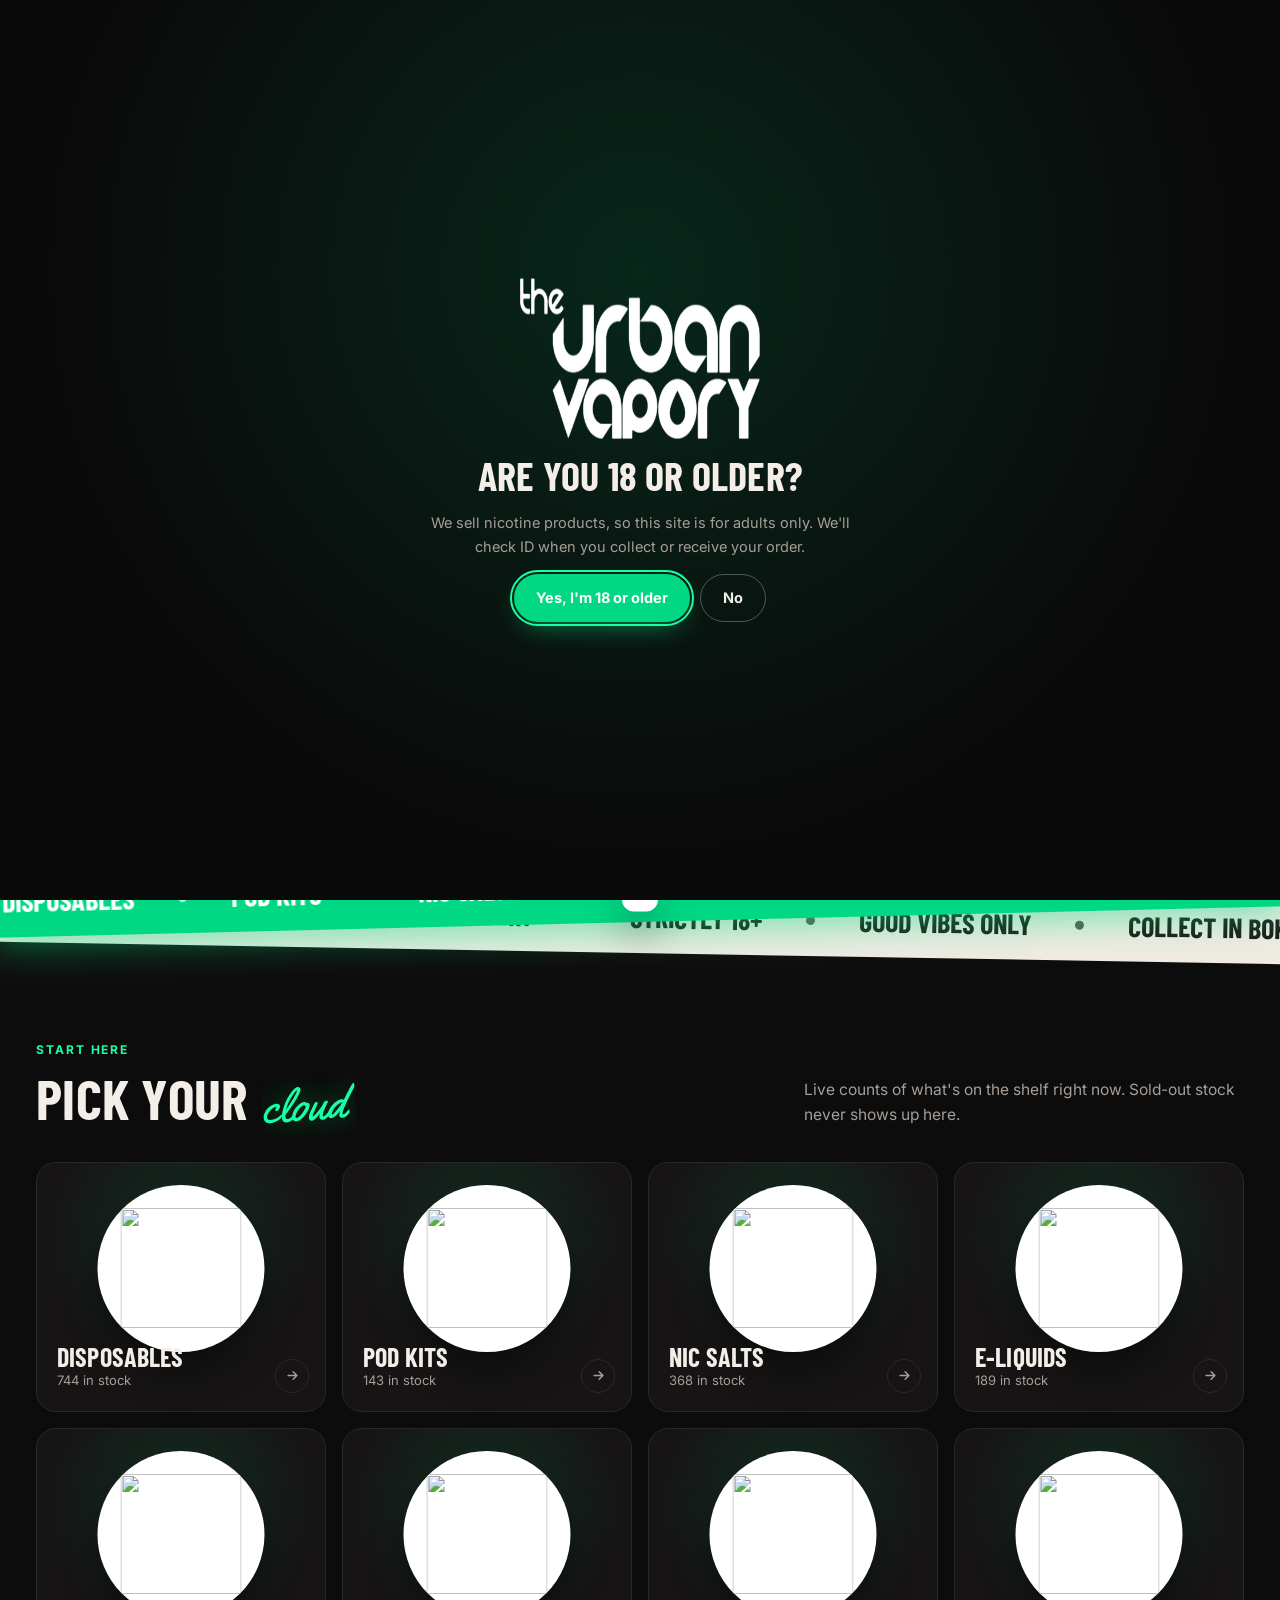
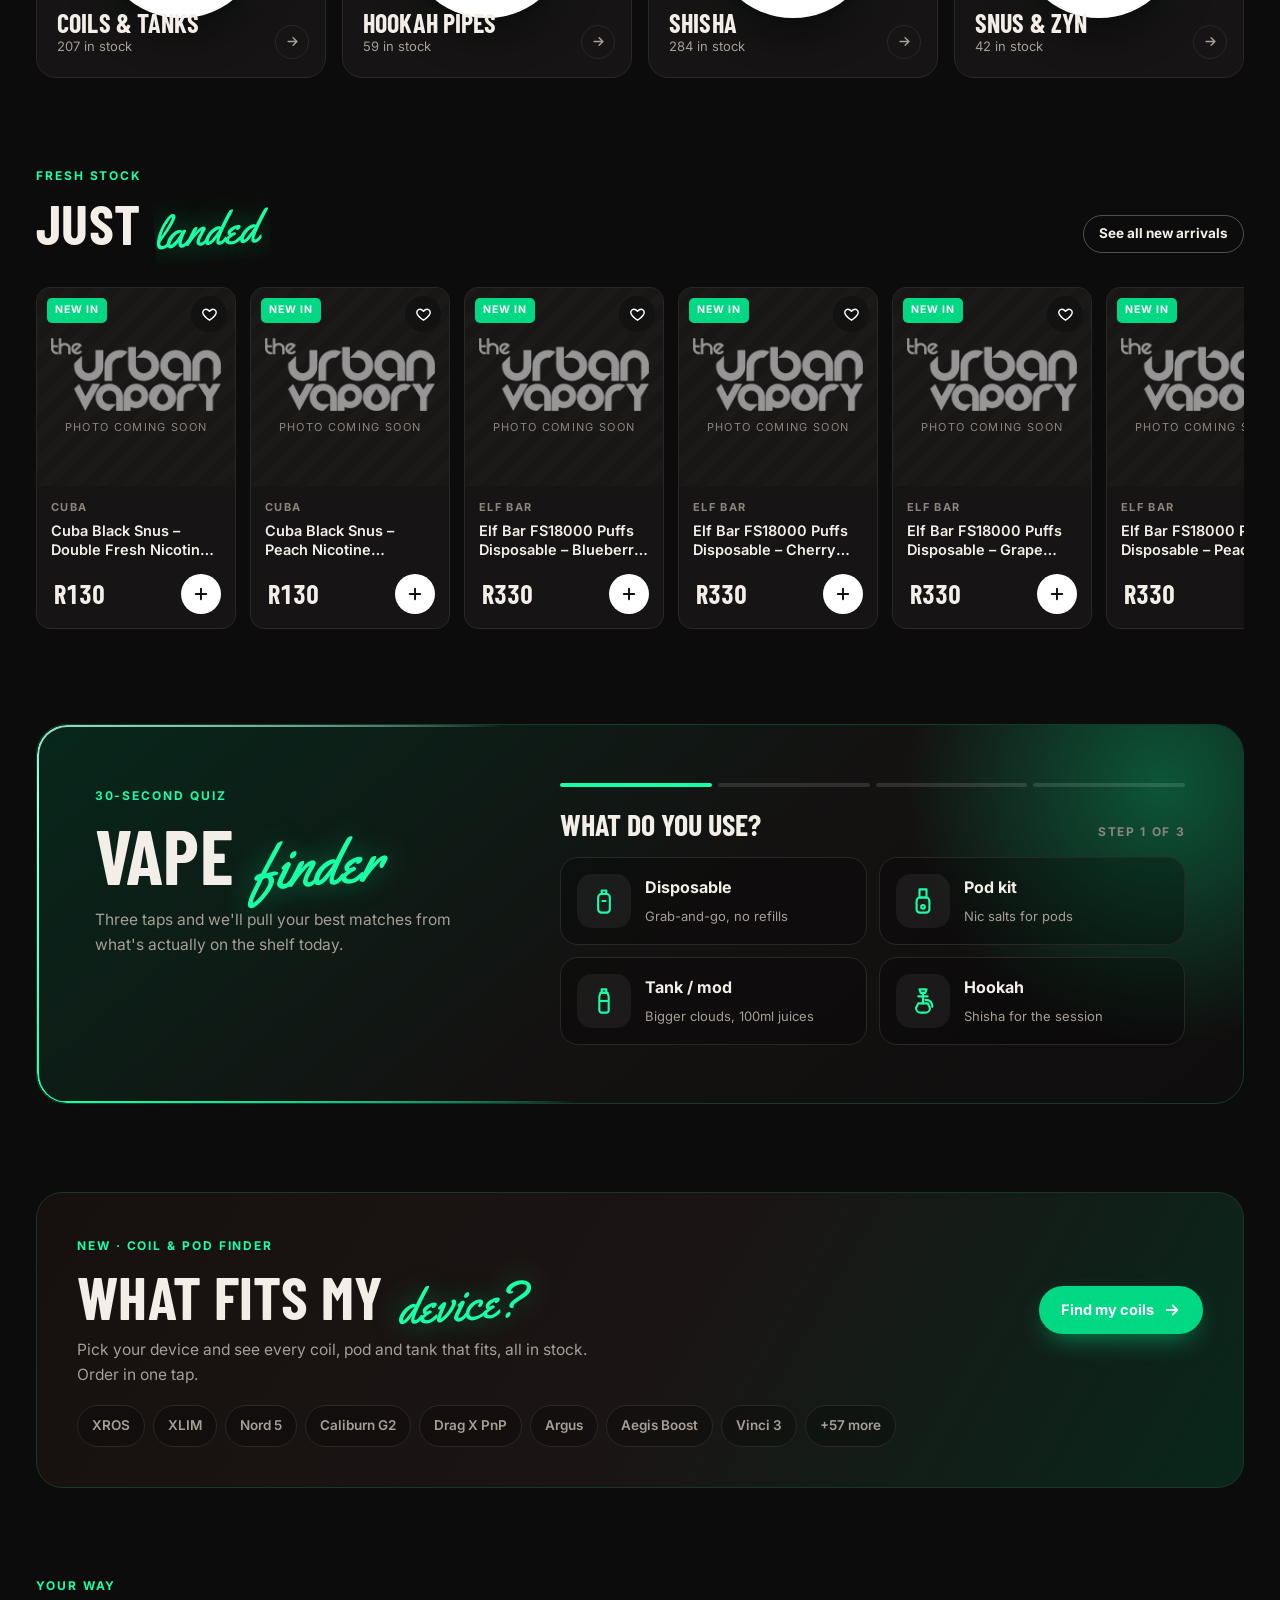
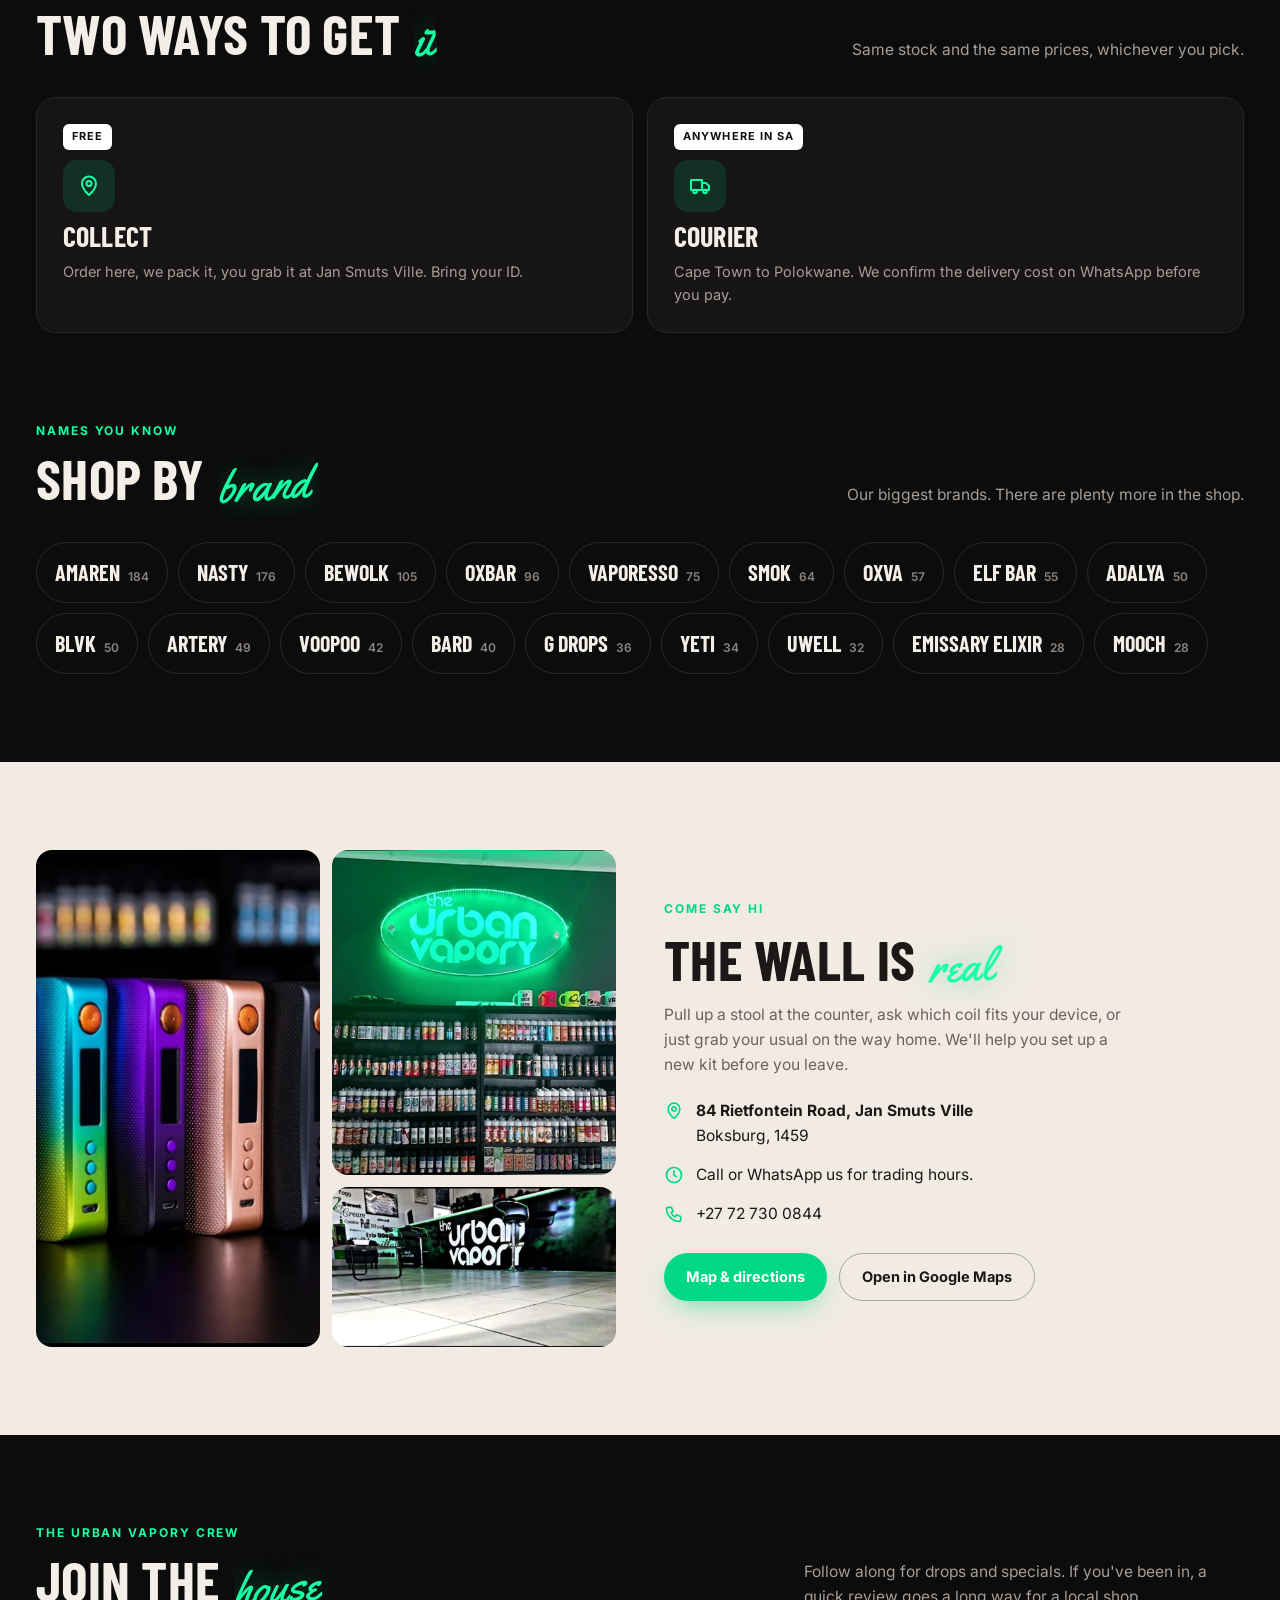
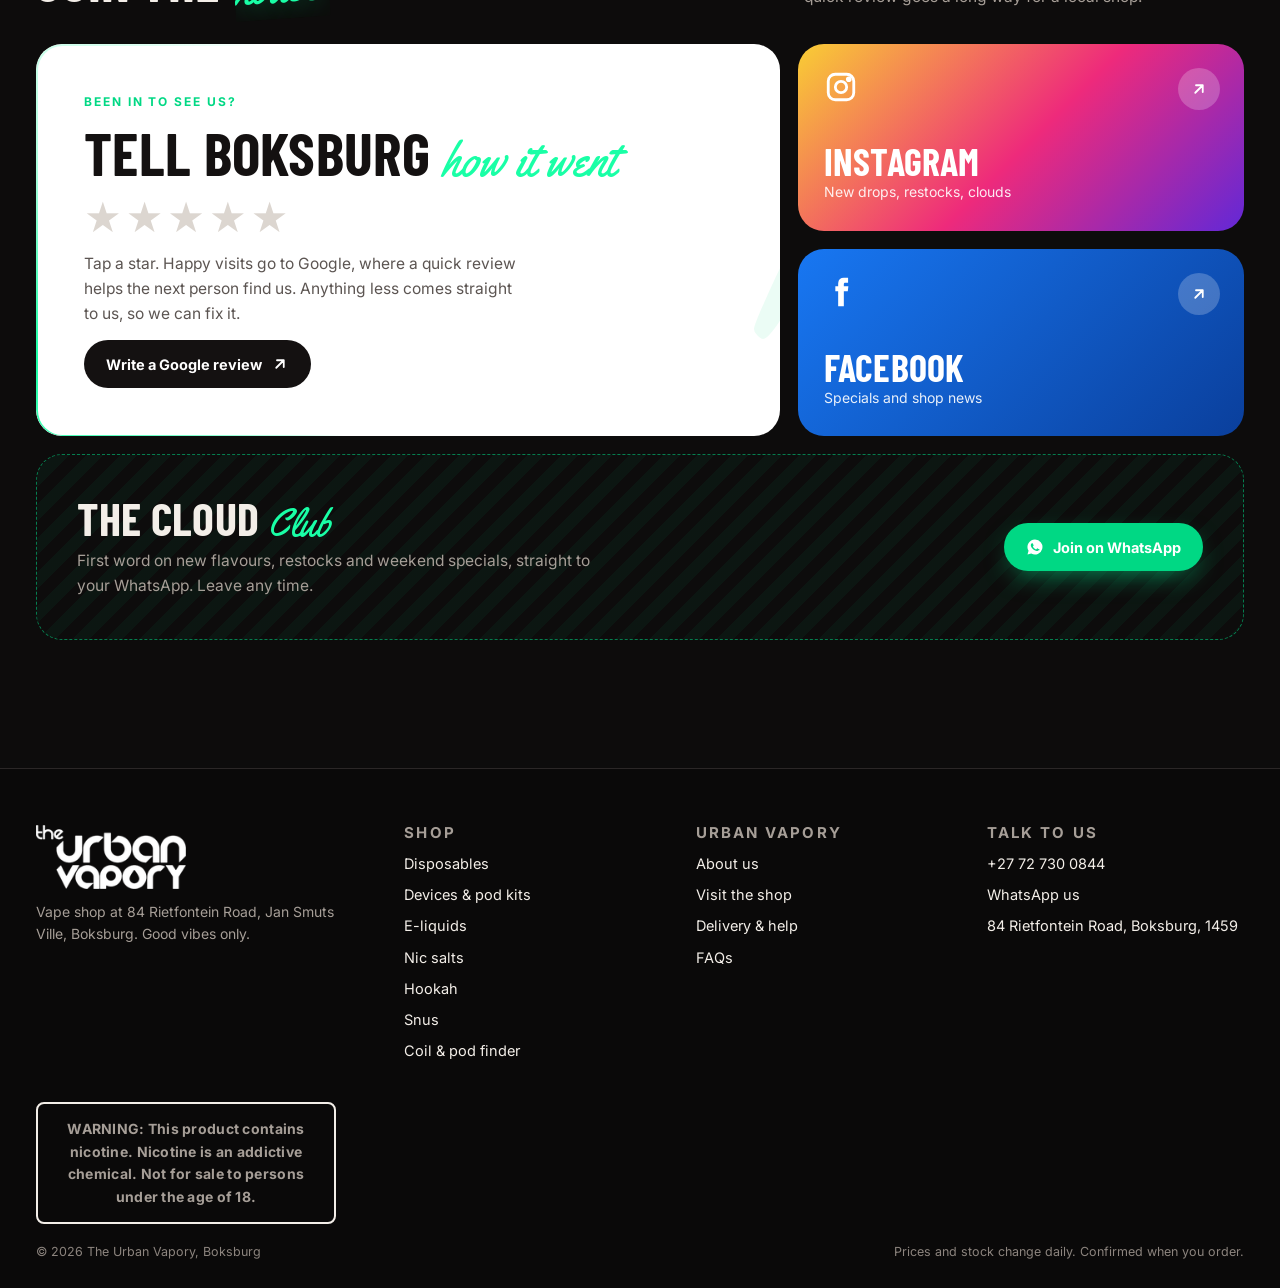
==== index.html @ f468aafa "The Urban Vapory site, rebranded from the vape shop template Co-Authored-By: Claude Opus 5.5 <norepl" ====
<!doctype html>
<html lang="en-ZA">
<head>
<meta charset="utf-8">
<meta name="viewport" content="width=device-width, initial-scale=1, viewport-fit=cover">
<title>The Urban Vapory · Vape Shop in Boksburg</title>
<meta name="description" content="The Urban Vapory is a vape shop at 84 Rietfontein Road, Jan Smuts Ville, Boksburg. Mods, tanks and e-liquids. Call or WhatsApp 072 730 0844.">
<meta name="robots" content="noindex, nofollow">
<meta name="theme-color" content="#0d0c0c">
<link rel="icon" href="assets/img/icon.png">
<link rel="preload" href="assets/fonts/inter.woff2" as="font" type="font/woff2" crossorigin>
<link rel="preload" href="assets/fonts/barlow-condensed-700.woff2" as="font" type="font/woff2" crossorigin>
<link rel="preload" href="assets/fonts/yellowtail-400.woff2" as="font" type="font/woff2" crossorigin>
<link rel="preload" as="image" href="assets/img/shopfront.webp">
<link rel="stylesheet" href="assets/site.css">
<style>
.hero{position:relative;overflow:hidden;background:radial-gradient(ellipse 70% 60% at 75% 40%,rgba(0,216,132,.16),transparent 70%),var(--bg)}
.hero-in{position:relative;z-index:1;display:grid;grid-template-columns:1.1fr .9fr;gap:56px;align-items:center;padding-block:64px 96px}
.hero h1{font-size:clamp(52px,8.4vw,112px);line-height:.9;margin-top:16px}
.hero h1 .script{font-size:.9em}
.hero .lead{font-size:clamp(16px,1.6vw,18.5px);color:var(--mute);max-width:540px;margin:24px 0 30px}
.hero .lead b{color:var(--ink);font-weight:600}
.ctas{display:flex;gap:12px;flex-wrap:wrap}
.facts{display:flex;gap:12px 34px;flex-wrap:wrap;margin-top:40px}
.facts div{border-left:2px solid var(--red);padding-left:14px;font-size:13px;color:var(--mute);letter-spacing:.06em;text-transform:uppercase}
.facts b{display:block;font-family:var(--head);font-size:40px;line-height:1;color:var(--ink);letter-spacing:0;font-variant-numeric:tabular-nums}
.frame{position:relative;max-width:520px;justify-self:center}
.frame .ph{border-radius:22px;overflow:hidden;transform:rotate(2deg);box-shadow:0 50px 90px -30px rgba(0,216,132,.5),0 0 0 1px rgba(255,255,255,.08)}
.frame .ph img{width:100%;aspect-ratio:600/583;object-fit:cover}
.chipf{position:absolute;display:flex;align-items:center;gap:10px;padding:11px 15px;border-radius:14px;background:rgba(17,15,15,.9);backdrop-filter:blur(8px);border:1px solid var(--line);font-size:13.5px;box-shadow:0 18px 40px rgba(0,0,0,.45);animation:bob 6s ease-in-out infinite}
.chipf b{font-family:var(--head);font-size:24px;line-height:1}
.chipf svg{width:20px;height:20px;color:var(--red-hi)}
.chipf.a{left:-28px;top:16%}
.chipf.b{right:-18px;bottom:12%;animation-delay:-3s}
.sticker{position:absolute;right:-26px;top:-30px;width:132px;height:auto;transform:rotate(10deg);filter:drop-shadow(0 14px 22px rgba(0,0,0,.6));animation:bob 7s ease-in-out infinite;animation-delay:-1.5s}
@keyframes bob{0%,100%{translate:0 0}50%{translate:0 -10px}}

.cats{display:grid;grid-template-columns:repeat(4,1fr);gap:16px}
.cat{position:relative;overflow:hidden;border-radius:20px;background:var(--panel);border:1px solid var(--line);padding:20px;min-height:250px;display:flex;flex-direction:column;justify-content:flex-end;transition:border-color .3s,transform .2s;transform-style:preserve-3d}
.cat::before{content:"";position:absolute;inset:0;background:radial-gradient(circle at 50% 30%,rgba(0,216,132,.22),transparent 62%);opacity:.6;transition:opacity .3s}
.cat:hover{border-color:var(--red)}
.cat:hover::before{opacity:1}
.cat .im{position:absolute;left:50%;top:22px;width:58%;aspect-ratio:1;translate:-50% 0;border-radius:50%;background:#fff;overflow:hidden;box-shadow:0 20px 40px -10px rgba(0,0,0,.7);transition:transform .5s var(--ease)}
.cat:hover .im{transform:scale(1.07) rotate(-4deg)}
.cat .im img{width:100%;height:100%;object-fit:contain;padding:14%}
.cat h3{position:relative;font-size:26px;text-transform:uppercase;line-height:.95}
.cat span{position:relative;font-size:13px;color:var(--mute)}
.cat .arr{position:absolute;right:16px;bottom:18px;width:34px;height:34px;border-radius:50%;border:1px solid var(--line);display:grid;place-items:center;transition:all .3s var(--ease)}
.cat .arr svg{width:15px;height:15px}
.cat:hover .arr{background:var(--red);border-color:var(--red);transform:rotate(-45deg)}

/* vape finder */
.finder{position:relative;overflow:hidden;border-radius:30px;padding:clamp(24px,4.5vw,60px);background:linear-gradient(140deg,#07271b 0%,#141111 55%,#0f0d0d);border:1px solid #113e2c;display:grid;grid-template-columns:.8fr 1.2fr;gap:48px}
.finder::after{content:"";position:absolute;width:520px;height:520px;right:-180px;top:-200px;border-radius:50%;background:radial-gradient(closest-side,rgba(0,216,132,.35),transparent);pointer-events:none}
.finder>*{position:relative;z-index:1}
.finder h2{font-size:clamp(46px,6vw,78px);line-height:.9;margin:12px 0 16px}
.finder .side p{color:var(--mute);max-width:360px}
.picked{display:flex;flex-wrap:wrap;gap:6px;margin-top:22px}
.picked span{font-size:12.5px;font-weight:600;padding:6px 11px;border-radius:999px;background:rgba(255,255,255,.07);border:1px solid var(--line)}
.prog{display:flex;gap:6px;margin-bottom:22px}
.prog i{flex:1;height:4px;border-radius:2px;background:rgba(255,255,255,.12);transition:background .4s}
.prog i.on{background:var(--red-hi)}
.stepq{display:flex;justify-content:space-between;align-items:baseline;gap:10px;margin-bottom:16px}
.stepq p{font-family:var(--head);font-size:30px;font-weight:700;text-transform:uppercase;line-height:1}
.stepq small{color:var(--dim);font-size:12px;font-weight:700;letter-spacing:.14em;text-transform:uppercase;white-space:nowrap}
.choices{display:grid;grid-template-columns:repeat(2,1fr);gap:12px}
.choice{display:grid;grid-template-columns:auto 1fr;gap:4px 14px;align-items:center;text-align:left;padding:16px;border-radius:18px;background:rgba(0,0,0,.28);border:1.5px solid var(--line);transition:border-color .2s,background .2s,transform .25s var(--ease)}
.choice:hover{border-color:var(--red-hi);background:rgba(0,216,132,.1);transform:translateY(-3px)}
.choice .gi{grid-row:span 2;width:54px;height:54px;border-radius:15px;background:rgba(255,255,255,.06);display:grid;place-items:center;color:var(--red-hi)}
.choice .gi svg{width:28px;height:28px}
.choice b{font-size:16px}
.choice small{color:var(--mute);font-size:13px}
.anim{animation:qin .45s var(--ease)}
@keyframes qin{from{opacity:0;transform:translateX(26px)}}
.fres{display:grid;grid-template-columns:repeat(4,1fr);gap:10px}
.fres .card .nm{font-size:13px}
.fres .price{font-size:21px}
.fres .card .bd{padding:10px}
.ffoot{display:flex;gap:10px;flex-wrap:wrap;align-items:center;margin-top:16px}
.back{font-size:13.5px;color:var(--mute);text-decoration:underline;margin-top:14px}

.fitbanner{position:relative;overflow:hidden;display:grid;grid-template-columns:1fr auto;gap:18px 30px;align-items:center;padding:clamp(22px,4vw,40px);border-radius:26px;background:linear-gradient(120deg,#16110f,#1b1414 50%,#09271b);border:1px solid #18362a;transition:border-color .3s}
.fitbanner:hover{border-color:var(--red)}
.fitbanner h2{font-size:clamp(36px,5vw,60px);margin:8px 0 10px}
.fitbanner p{color:var(--mute);max-width:520px}
.fitbanner .btn{grid-column:2;grid-row:1}
.fitchips{grid-column:1/-1;display:flex;flex-wrap:wrap;gap:8px}
.fitchips span{padding:9px 14px;border-radius:999px;border:1px solid var(--line);font-size:13.5px;font-weight:600;color:var(--mute);background:rgba(0,0,0,.25)}
@media (max-width:700px){.fitbanner{grid-template-columns:1fr}.fitbanner .btn{grid-column:1;grid-row:auto;justify-self:start}}
.brands{display:flex;flex-wrap:wrap;gap:10px}
.brand{display:inline-flex;align-items:baseline;gap:8px;padding:12px 18px;border-radius:999px;border:1px solid var(--line);font-family:var(--head);font-size:22px;font-weight:700;text-transform:uppercase;transition:all .2s}
.brand small{font-family:var(--body);font-size:12px;color:var(--dim);font-weight:600}
.brand:hover{background:#fff;color:#111;border-color:#fff}

.visit{display:grid;grid-template-columns:1fr 1fr;gap:48px;align-items:center}
.photos{display:grid;grid-template-columns:1fr 1fr;gap:12px}
.photos img{border-radius:16px;width:100%;height:100%;object-fit:cover}
.photos img:first-child{grid-row:span 2;aspect-ratio:600/795}
.addr{display:grid;gap:14px;margin:22px 0 26px}
.addr div{display:flex;gap:12px;align-items:flex-start}
.addr svg{width:20px;height:20px;color:var(--red);flex:none;margin-top:2px}

@media (max-width:1000px){
  .hero-in,.finder,.visit{grid-template-columns:1fr}
  .frame{max-width:440px;margin-top:10px}
  .cats{grid-template-columns:repeat(2,1fr)}
  .fres{grid-template-columns:repeat(2,1fr)}
}
@media (max-width:560px){
  .hero-in{padding-block:34px 70px;gap:34px}
  .chipf.a{left:-6px}.chipf.b{right:-6px}
  .sticker{width:96px;right:-8px;top:-24px}
  .cat{min-height:210px;padding:14px}
  .cat h3{font-size:21px}
  .cat .arr{display:none}
  .choices{grid-template-columns:1fr}
  .stepq p{font-size:25px}
}
</style>
</head>
<body data-page="home">
<script src="assets/site.js"></script>
<main id="main">

<section class="hero intro">
  <div class="smoke" aria-hidden="true"><i></i><i></i><i></i><i></i><b class="ember" style="left:8%;animation-delay:-0s;--dx:40px"></b><b class="ember" style="left:17%;animation-delay:-3.1s;--dx:-30px"></b><b class="ember" style="left:29%;animation-delay:-6.2s;--dx:20px"></b><b class="ember" style="left:41%;animation-delay:-1.4s;--dx:-50px"></b><b class="ember" style="left:52%;animation-delay:-4.6s;--dx:35px"></b><b class="ember" style="left:63%;animation-delay:-7.7s;--dx:-20px"></b><b class="ember" style="left:74%;animation-delay:-2.3s;--dx:45px"></b><b class="ember" style="left:83%;animation-delay:-5.4s;--dx:-35px"></b><b class="ember" style="left:92%;animation-delay:-8.1s;--dx:25px"></b></div>
  <div class="spot" aria-hidden="true"></div>
  <div class="wrap hero-in">
    <div>
      <span class="tag fade">Jan Smuts Ville · Boksburg</span>
      <h1><span class="w"><span>Good</span></span> <span class="w"><span>vibes</span></span> <span class="script">only</span></h1>
      <p class="lead fade d1">A vape shop on Rietfontein Road in Jan Smuts Ville, Boksburg. Mods, tanks and a whole wall of juices. Pop in, or order here and collect at the shop.</p>
      <div class="ctas fade d2">
        <a class="btn btn-red" href="shop.html">Shop what's in stock <span data-i="arrow"></span></a>
        <a class="btn btn-line" href="#finder">Find my flavour</a>
      </div>
      <div class="facts fade d3">
        <div><b data-count-all>2 277</b>in stock</div>
        <div><b data-count-brands>158</b>brands</div>
        <div><b><span data-f="partner">3</span><span data-f="!partner">2</span></b>ways to get it</div>
      </div>
    </div>
    <div class="frame" data-tilt>
      <div class="ph"><img src="assets/img/shopfront.webp" alt="The Urban Vapory flag outside the shop on Rietfontein Road" width="600" height="583" fetchpriority="high"></div>
      <img class="sticker" src="assets/img/logo.webp" alt="" width="420" height="281">
      <div class="chipf a"><span data-i="bag"></span><div><b data-count-all>2 277</b><br>in stock today</div></div>
      <div class="chipf b"><span data-i="truck"></span><div><b>Collect</b><br>in Boksburg</div></div>
    </div>
  </div>
</section>

<div class="marquee" data-marquee="Disposables|Pod kits|Nic salts|E-liquids|Coils & tanks|Hookah pipes|Shisha|Snus" aria-hidden="true"></div>
<div class="marquee alt" data-marquee="Collect in Boksburg|Ask about delivery|~Fast delivery with 7Waves|Strictly 18+|Good vibes only" aria-hidden="true"></div>

<section class="sec" style="padding-bottom:48px">
  <div class="wrap">
    <div class="sec-head"><div><span class="tag">Start here</span><h2>Pick your <span class="script">cloud</span></h2></div><p>Live counts of what's on the shelf right now. Sold-out stock never shows up here.</p></div>
    <div class="cats" id="cats"></div>
  </div>
</section>

<section class="sec" style="padding-top:40px">
  <div class="wrap">
    <div class="sec-head"><div><span class="tag">Fresh stock</span><h2>Just <span class="script">landed</span></h2></div><a class="btn btn-line btn-sm" href="shop.html?new=1">See all new arrivals</a></div>
    <div class="rail" id="new"></div>
  </div>
</section>

<section class="sec" style="padding-top:0" id="finder">
  <div class="wrap">
    <div class="finder ring rv">
      <div class="side">
        <span class="tag">30-second quiz</span>
        <h2>Vape <span class="script">finder</span></h2>
        <p>Three taps and we'll pull your best matches from what's actually on the shelf today.</p>
        <div class="picked" id="picked"></div>
      </div>
      <div id="quiz" aria-live="polite"></div>
    </div>
  </div>
</section>

<section class="sec" style="padding-top:0">
  <div class="wrap">
    <a class="fitbanner rv" href="fit.html">
      <div><span class="tag">New · Coil &amp; Pod Finder</span><h2>What fits my <span class="script">device?</span></h2>
        <p>Pick your device and see every coil, pod and tank that fits, all in stock. Order in one tap.</p></div>
      <div class="fitchips" id="fitchips"></div>
      <span class="btn btn-red">Find my coils <span data-i="arrow"></span></span>
    </a>
  </div>
</section>

<section class="sec" style="padding-top:0">
  <div class="wrap">
    <div class="sec-head"><div><span class="tag">Your way</span><h2><span data-f="partner">Three</span><span data-f="!partner">Two</span> ways to get <span class="script">it</span></h2></div><p>Same stock and the same prices, whichever you pick.</p></div>
    <div class="dopts">
      <div class="dopt rv"><span class="pill">Free</span><div class="ic" data-ic="pin"></div><h3>Collect</h3><p>Order here, we pack it, you grab it at Jan Smuts Ville. Bring your ID.</p></div>
      <div class="dopt rv"><span class="pill">Anywhere in SA</span><div class="ic" data-ic="truck"></div><h3>Courier</h3><p>Cape Town to Polokwane. We confirm the delivery cost on WhatsApp before you pay.</p></div>
      <a class="dopt wv rv" data-f="partner" id="wave-card" target="_blank" rel="noopener"><span class="pill">Fast local</span><div class="ic" data-ic="out"></div><h3>7Waves</h3><p>Our delivery partner brings it to your door, at shop prices. Tap to open 7Waves.</p></a>
    </div>
  </div>
</section>

<section class="sec" style="padding-top:0">
  <div class="wrap">
    <div class="sec-head"><div><span class="tag">Names you know</span><h2>Shop by <span class="script">brand</span></h2></div><p>Our biggest brands. There are plenty more in the shop.</p></div>
    <div class="brands" id="brands"></div>
  </div>
</section>

<section class="sec paper">
  <div class="wrap visit">
    <div class="photos rv">
      <img src="assets/img/disposables.webp" alt="A row of colourful vape mods" width="600" height="795" loading="lazy">
      <img src="assets/img/eliquids.webp" alt="The e-liquid wall under the green Urban Vapory sign" width="600" height="685" loading="lazy">
      <img src="assets/img/interior.webp" alt="The counter and bar stools inside The Urban Vapory" width="600" height="337" loading="lazy">
    </div>
    <div class="rv">
      <span class="tag">Come say hi</span>
      <h2 style="margin-top:10px">The wall is <span class="script">real</span></h2>
      <p class="muted" style="margin-top:14px;max-width:460px">Pull up a stool at the counter, ask which coil fits your device, or just grab your usual on the way home. We'll help you set up a new kit before you leave.</p>
      <div class="addr">
        <div><span data-i="pin"></span><span><b>84 Rietfontein Road, Jan Smuts Ville</b><br>Boksburg, 1459</span></div>
        <div><span data-i="clock"></span><span>Call or WhatsApp us for trading hours.</span></div>
        <div><span data-i="phone"></span><a class="link" href="tel:+27727300844">+27 72 730 0844</a></div>
      </div>
      <div class="ctas"><a class="btn btn-red" href="visit.html">Map &amp; directions</a><a class="btn btn-line" id="dir-btn" target="_blank" rel="noopener">Open in Google Maps</a></div>
    </div>
  </div>
</section>

<section class="sec">
  <div class="wrap">
    <div class="sec-head"><div><span class="tag">The Urban Vapory crew</span><h2>Join the <span class="script">house</span></h2></div><p>Follow along for drops and specials. If you've been in, a quick review goes a long way for a local shop.</p></div>
    <div data-community></div>
  </div>
</section>

</main>
<script>
$$("[data-i]").forEach((el) => (el.outerHTML = I[el.dataset.i]));
$$("[data-ic]").forEach((el) => (el.innerHTML = I[el.dataset.ic]));
$("#dir-btn").href = mapsLink;
$("#wave-card").href = waveLink();
$("#fitchips").innerHTML = ["XROS", "XLIM", "Nord 5", "Caliburn G2", "Drag X PnP", "Argus", "Aegis Boost", "Vinci 3"].map((d) => `<span>${d}</span>`).join("") + "<span>+57 more</span>";

const fmt = (n) => n.toLocaleString("en-ZA").replace(/ /g, " ");
const TILES = [
  ["Disposables", "s=Disposables", (p) => p.s === "Disposables"],
  ["Pod kits", "s=Devices", (p) => p.s === "Devices"],
  ["Nic salts", "s=Nic+Salts", (p) => p.s === "Nic Salts"],
  ["E-liquids", "s=E+Liquids", (p) => p.s === "E Liquids"],
  ["Coils & tanks", "s=Coils%2C+Pods+%26+Tanks", (p) => p.s === "Coils, Pods & Tanks"],
  ["Hookah pipes", "s=Hookah+Pipes", (p) => p.s === "Hookah Pipes"],
  ["Shisha", "s=Hookah+Flavour", (p) => p.s === "Hookah Flavour"],
  ["Snus & Zyn", "c=snus", (p) => p.c === "snus"]
];

/* vape finder */
const G = {
  disp: '<svg viewBox="0 0 24 24" fill="none" stroke="currentColor" stroke-width="1.8" stroke-linejoin="round"><rect x="7" y="6" width="10" height="16" rx="3"/><path d="M10 6V3h4v3"/><path d="M10 12h4"/></svg>',
  pod: '<svg viewBox="0 0 24 24" fill="none" stroke="currentColor" stroke-width="1.8" stroke-linejoin="round"><path d="M9 2h6v7H9z"/><rect x="6.5" y="9" width="11" height="13" rx="3"/><circle cx="12" cy="17" r="1.6"/></svg>',
  bottle: '<svg viewBox="0 0 24 24" fill="none" stroke="currentColor" stroke-width="1.8" stroke-linejoin="round"><path d="M10 2h4v3h-4z"/><path d="M9 5h6l1 3v12a2 2 0 0 1-2 2h-4a2 2 0 0 1-2-2V8z"/><path d="M8 12h8"/></svg>',
  hookah: '<svg viewBox="0 0 24 24" fill="none" stroke="currentColor" stroke-width="1.8" stroke-linecap="round" stroke-linejoin="round"><path d="M9 2h6l-1 3h-4z"/><path d="M12 5v9"/><path d="M8 8h8"/><path d="M8 14h8l2 4a4 4 0 0 1-4 4h-4a4 4 0 0 1-4-4z"/><path d="M14 11c4 0 6 2 6 6"/></svg>',
  ice: '<svg viewBox="0 0 24 24" fill="none" stroke="currentColor" stroke-width="1.8" stroke-linecap="round"><path d="M12 2v20M3.5 7l17 10M20.5 7l-17 10"/><path d="m9 4 3 2 3-2M9 20l3-2 3 2"/></svg>',
  fruit: '<svg viewBox="0 0 24 24" fill="none" stroke="currentColor" stroke-width="1.8" stroke-linecap="round" stroke-linejoin="round"><circle cx="7.5" cy="16" r="4"/><circle cx="16.5" cy="17" r="4"/><path d="M7.5 12C9 7 12 4 17 3M16.5 13c-.5-4-2-7-4.5-9"/></svg>',
  sweet: '<svg viewBox="0 0 24 24" fill="none" stroke="currentColor" stroke-width="1.8" stroke-linejoin="round"><circle cx="12" cy="12" r="4.5"/><path d="M7.5 12 3 8.5v7zM16.5 12 21 8.5v7z"/></svg>',
  tobacco: '<svg viewBox="0 0 24 24" fill="none" stroke="currentColor" stroke-width="1.8" stroke-linecap="round" stroke-linejoin="round"><path d="M5 21c0-9 5-15 15-17-1 10-7 15-15 17z"/><path d="M5 21 14 11"/></svg>',
  r1: '<svg viewBox="0 0 24 24"><text x="12" y="16.5" text-anchor="middle" font-family="Barlow Condensed,sans-serif" font-weight="700" font-size="12" fill="currentColor">R150</text></svg>',
  r2: '<svg viewBox="0 0 24 24"><text x="12" y="16.5" text-anchor="middle" font-family="Barlow Condensed,sans-serif" font-weight="700" font-size="12" fill="currentColor">R300</text></svg>',
  r3: '<svg viewBox="0 0 24 24" fill="none" stroke="currentColor" stroke-width="1.8" stroke-linecap="round"><path d="M6 12c0-3 4-3 6 0s6 3 6 0-4-3-6 0-6 3-6 0z"/></svg>'
};
const STEPS = [
  { k: "kind", q: "What do you use?", o: [["Disposables", "disp", "Disposable", "Grab-and-go, no refills"], ["Nic Salts", "pod", "Pod kit", "Nic salts for pods"], ["E Liquids", "bottle", "Tank / mod", "Bigger clouds, 100ml juices"], ["Hookah Flavour", "hookah", "Hookah", "Shisha for the session"]] },
  { k: "flav", q: "Pick a flavour mood", o: [["ice", "ice", "Icy & minty", "That cold exhale"], ["fruit", "fruit", "Fruity", "Mango, berry, watermelon"], ["sweet", "sweet", "Sweet & dessert", "Candy, custard, soda"], ["tobacco", "tobacco", "Tobacco & classic", "Old-school and smooth"]] },
  { k: "max", q: "What's the budget?", o: [["150", "r1", "Under R150", "Easy on the pocket"], ["300", "r2", "Under R300", "The sweet spot"], ["0", "r3", "No limit", "Show me the best"]] }
];
let ALL = [], ans = {}, step = 0;
function drawQuiz() {
  const box = $("#quiz");
  const prog = `<div class="prog">${[0, 1, 2, 3].map((i) => `<i class="${i <= step ? "on" : ""}"></i>`).join("")}</div>`;
  $("#picked").innerHTML = STEPS.filter((s) => ans[s.k]).map((s) => `<span>${s.o.find((o) => o[0] === ans[s.k])[2]}</span>`).join("");
  if (step < STEPS.length) {
    const s = STEPS[step];
    box.innerHTML = `${prog}<div class="anim"><div class="stepq"><p>${s.q}</p><small>Step ${step + 1} of 3</small></div>
      <div class="choices">${s.o.map(([v, g, t, d]) => `<button class="choice" data-v="${v}"><span class="gi">${G[g]}</span><b>${t}</b><small>${d}</small></button>`).join("")}</div>
      ${step ? '<button class="back" id="qback">Back</button>' : ""}</div>`;
    $$(".choice", box).forEach((b) => (b.onclick = () => { ans[s.k] = b.dataset.v; step++; drawQuiz(); }));
    if (step) $("#qback").onclick = () => { step--; delete ans[STEPS[step].k]; drawQuiz(); };
    return;
  }
  const re = FLAVOURS[ans.flav].re, max = +ans.max;
  const hits = ALL.filter((p) => p.s === ans.kind && re.test(p.n) && p.p && (!max || p.p <= max))
    .sort((a, b) => (!!b.t - !!a.t) || (b.new - a.new) || (max ? 0 : b.p - a.p));
  // one pick per brand first, so the four results aren't all the same range
  const seen = new Set(), top = hits.filter((p) => !seen.has(p.b) && seen.add(p.b)).concat(hits).filter((p, i, a) => a.indexOf(p) === i);
  hits.splice(0, hits.length, ...top);
  const link = `shop.html?s=${encodeURIComponent(ans.kind)}&f=${ans.flav}${max ? "&max=" + max : ""}`;
  box.innerHTML = `${prog}<div class="anim"><div class="stepq"><p>${hits.length ? "Your matches" : "Nothing on the shelf"}</p><small>${hits.length ? fmt(hits.length) + " in stock" : ""}</small></div>
    ${hits.length ? `<div class="fres">${hits.slice(0, 4).map(cardHtml).join("")}</div>
      <div class="ffoot"><button class="btn btn-red btn-sm" data-add="${hits[0].id}">Add top pick to bag</button><a class="btn btn-white btn-sm" href="${link}">See all ${fmt(hits.length)}</a><button class="back" id="qre" style="margin:0">Start again</button></div>`
    : `<p class="muted">Nothing matches that combo today. Try another budget, or <a class="link" target="_blank" rel="noopener" href="${wa("Hi Urban Vapory, do you have any " + FLAVOURS[ans.flav].label.toLowerCase() + " " + ans.kind.toLowerCase() + "?")}">ask us on WhatsApp</a>.</p><button class="back" id="qre">Start again</button>`}</div>`;
  $("#qre").onclick = () => { ans = {}; step = 0; drawQuiz(); };
}
drawQuiz();

loadProducts().then((all) => {
  ALL = all;
  $$("[data-count-all]").forEach((el) => countUp(el, all.length));
  const brandCounts = {};
  all.forEach((p) => p.b && (brandCounts[p.b] = (brandCounts[p.b] || 0) + 1));
  $$("[data-count-brands]").forEach((el) => countUp(el, Object.keys(brandCounts).length));
  $("#cats").innerHTML = TILES.map(([name, q, fn]) => {
    const list = all.filter(fn), pic = list.find((p) => p.t);
    return `<a class="cat" href="shop.html?${q}"><div class="im">${pic ? `<img src="${esc(pic.t)}" alt="" loading="lazy" width="150" height="150">` : ""}</div>
      <h3>${name}</h3><span>${fmt(list.length)} in stock</span><span class="arr">${I.arrow}</span></a>`;
  }).join("");
  const fresh = all.filter((p) => p.new && p.t);
  $("#new").innerHTML = (fresh.length >= 6 ? fresh : all.filter((p) => p.t)).slice(0, 14).map(cardHtml).join("");
  $("#brands").innerHTML = Object.entries(brandCounts).sort((a, b) => b[1] - a[1]).slice(0, 18)
    .map(([b, n]) => `<a class="brand" href="shop.html?b=${encodeURIComponent(b)}">${esc(b)}<small>${n}</small></a>`).join("");
});
</script>
</body>
</html>
---- assets/site.css ----
/* fonts: self-hosted latin subsets (Inter, Barlow Condensed, Yellowtail) */
@font-face {
  font-family: 'Barlow Condensed';
  font-style: normal;
  font-weight: 600;
  font-display: swap;
  src: url(fonts/barlow-condensed-600.woff2) format('woff2');
  unicode-range: U+0000-00FF, U+0131, U+0152-0153, U+02BB-02BC, U+02C6, U+02DA, U+02DC, U+0304, U+0308, U+0329, U+2000-206F, U+20AC, U+2122, U+2191, U+2193, U+2212, U+2215, U+FEFF, U+FFFD;
}
@font-face {
  font-family: 'Barlow Condensed';
  font-style: normal;
  font-weight: 700;
  font-display: swap;
  src: url(fonts/barlow-condensed-700.woff2) format('woff2');
  unicode-range: U+0000-00FF, U+0131, U+0152-0153, U+02BB-02BC, U+02C6, U+02DA, U+02DC, U+0304, U+0308, U+0329, U+2000-206F, U+20AC, U+2122, U+2191, U+2193, U+2212, U+2215, U+FEFF, U+FFFD;
}
@font-face {
  font-family: 'Inter';
  font-style: normal;
  font-weight: 400;
  font-display: swap;
  src: url(fonts/inter.woff2) format('woff2');
  unicode-range: U+0000-00FF, U+0131, U+0152-0153, U+02BB-02BC, U+02C6, U+02DA, U+02DC, U+0304, U+0308, U+0329, U+2000-206F, U+20AC, U+2122, U+2191, U+2193, U+2212, U+2215, U+FEFF, U+FFFD;
}
@font-face {
  font-family: 'Inter';
  font-style: normal;
  font-weight: 500;
  font-display: swap;
  src: url(fonts/inter.woff2) format('woff2');
  unicode-range: U+0000-00FF, U+0131, U+0152-0153, U+02BB-02BC, U+02C6, U+02DA, U+02DC, U+0304, U+0308, U+0329, U+2000-206F, U+20AC, U+2122, U+2191, U+2193, U+2212, U+2215, U+FEFF, U+FFFD;
}
@font-face {
  font-family: 'Inter';
  font-style: normal;
  font-weight: 600;
  font-display: swap;
  src: url(fonts/inter.woff2) format('woff2');
  unicode-range: U+0000-00FF, U+0131, U+0152-0153, U+02BB-02BC, U+02C6, U+02DA, U+02DC, U+0304, U+0308, U+0329, U+2000-206F, U+20AC, U+2122, U+2191, U+2193, U+2212, U+2215, U+FEFF, U+FFFD;
}
@font-face {
  font-family: 'Inter';
  font-style: normal;
  font-weight: 700;
  font-display: swap;
  src: url(fonts/inter.woff2) format('woff2');
  unicode-range: U+0000-00FF, U+0131, U+0152-0153, U+02BB-02BC, U+02C6, U+02DA, U+02DC, U+0304, U+0308, U+0329, U+2000-206F, U+20AC, U+2122, U+2191, U+2193, U+2212, U+2215, U+FEFF, U+FFFD;
}
@font-face {
  font-family: 'Yellowtail';
  font-style: normal;
  font-weight: 400;
  font-display: swap;
  src: url(fonts/yellowtail-400.woff2) format('woff2');
  unicode-range: U+0000-00FF, U+0131, U+0152-0153, U+02BB-02BC, U+02C6, U+02DA, U+02DC, U+0304, U+0308, U+0329, U+2000-206F, U+20AC, U+2122, U+2191, U+2193, U+2212, U+2215, U+FEFF, U+FFFD;
}
/* The Urban Vapory — shared styles. Dark shop floor, warm paper for the "about us" moments, one red. */
:root{
  --bg:#0d0c0c; --panel:#161414; --panel2:#1d1a1a; --line:#2b2727; --ink:#f3eee8; --mute:#a69e97; --dim:#8c847e;
  --red:#00d884; --red-hi:#19ffa6; --red-soft:rgba(0,216,132,.14);
  --paper:#f1ebe3; --paper-ink:#1c1817; --paper-mute:#6b625c; --paper-line:#ddd3c8;
  --ok:#2fbf71; --warn:#e8a33a;
  --head:"Barlow Condensed","Arial Narrow",Impact,sans-serif; --body:Inter,system-ui,-apple-system,"Segoe UI",sans-serif;
  --r:14px; --ease:cubic-bezier(.2,.8,.2,1); --hdr:72px;
  color-scheme:dark;
}
*{box-sizing:border-box;margin:0;padding:0}
html{scroll-behavior:smooth;-webkit-text-size-adjust:100%}
body{background:var(--bg);color:var(--ink);font-family:var(--body);font-size:15.5px;line-height:1.6;overflow-x:clip;-webkit-font-smoothing:antialiased}
html{overflow-x:clip}
[hidden]{display:none!important}
body.lock{overflow:hidden}
img{max-width:100%;display:block}
a{color:inherit;text-decoration:none}
button,input,select,textarea{font:inherit;color:inherit}
button{background:none;border:0;cursor:pointer}
:focus-visible{outline:2px solid var(--red-hi);outline-offset:2px;border-radius:6px}
.wrap{width:100%;max-width:1240px;margin-inline:auto;padding-left:max(16px,env(safe-area-inset-left,0px));padding-right:max(16px,env(safe-area-inset-right,0px))}
h1,h2,h3,h4{font-family:var(--head);font-weight:700;line-height:1;letter-spacing:.005em;text-wrap:balance}
h1{font-size:clamp(46px,8vw,92px);text-transform:uppercase}
h2{font-size:clamp(34px,5vw,56px);text-transform:uppercase}
h3{font-size:24px}
.tag{font-size:12px;font-weight:700;letter-spacing:.16em;text-transform:uppercase;color:var(--red-hi)}
.muted{color:var(--mute)}
.sr{position:absolute;width:1px;height:1px;overflow:hidden;clip:rect(0 0 0 0);white-space:nowrap}
.sec{padding-block:88px}
.sec-head{display:flex;justify-content:space-between;align-items:end;gap:20px 40px;flex-wrap:wrap;margin-bottom:34px}
.sec-head p{max-width:440px;color:var(--mute)}
.sec-head .tag{display:block;margin-bottom:10px}

/* buttons */
.btn{display:inline-flex;align-items:center;justify-content:center;gap:9px;height:48px;padding:0 22px;border-radius:999px;font-weight:700;font-size:14.5px;white-space:nowrap;transition:background .2s,transform .2s var(--ease),border-color .2s,color .2s}
.btn:active{transform:scale(.97)}
.btn svg{width:18px;height:18px;flex:none}
.btn-red{background:var(--red);color:#fff}
.btn-red:hover{background:var(--red-hi)}
.btn-line{border:1.5px solid rgba(255,255,255,.28)}
.btn-line:hover{border-color:#fff}
.btn-white{background:#fff;color:#111}
.btn-white:hover{background:var(--red);color:#fff}
.btn-wa{background:#25d366;color:#05301a}
.btn-wa:hover{background:#3be37b}
.btn-sm{height:38px;padding:0 15px;font-size:13.5px}
.btn[disabled]{opacity:.45;pointer-events:none}
.link{text-decoration:underline;text-underline-offset:3px;text-decoration-color:rgba(255,255,255,.35)}
.link:hover{text-decoration-color:currentColor}

/* top strip + header */
.strip{background:var(--red);color:#fff;font-size:13px;font-weight:600}
.strip .wrap{display:flex;justify-content:center;gap:8px 26px;flex-wrap:wrap;padding-block:7px;text-align:center}
.strip a{text-decoration:underline;text-underline-offset:2px}
header.hdr{position:sticky;top:env(safe-area-inset-top,0px);z-index:60;background:rgba(13,12,12,.9);backdrop-filter:blur(12px);-webkit-backdrop-filter:blur(12px);border-bottom:1px solid var(--line)}
.hdr-in{display:flex;align-items:center;gap:22px;height:var(--hdr)}
.logo img{height:50px;width:auto}
.nav{display:flex;gap:4px;font-weight:600;font-size:14.5px}
.nav a{padding:8px 12px;border-radius:8px;color:var(--mute);transition:color .2s,background .2s}
.nav a:hover,.nav a[aria-current="page"]{color:var(--ink);background:rgba(255,255,255,.05)}
.hsearch{flex:1;max-width:380px;margin-left:auto;display:flex;align-items:center;gap:8px;height:42px;padding:0 14px;border-radius:999px;background:var(--panel2);border:1px solid var(--line)}
.hsearch:focus-within{border-color:var(--red)}
.hsearch svg{width:16px;color:var(--dim);flex:none}
.hsearch input{background:none;border:0;outline:0;width:100%;font-size:14px}
.icons{display:flex;gap:6px;align-items:center}
.ibtn{position:relative;width:42px;height:42px;border-radius:50%;display:grid;place-items:center;transition:background .2s}
.ibtn:hover{background:rgba(255,255,255,.07)}
.ibtn svg{width:21px;height:21px}
.ibtn .n{position:absolute;top:2px;right:0;min-width:18px;height:18px;padding:0 5px;border-radius:9px;background:var(--red);color:#fff;font-size:10.5px;font-weight:800;display:grid;place-items:center}
.ibtn .n[hidden]{display:none}
.ibtn.bump{animation:bump .45s var(--ease)}
@keyframes bump{40%{transform:scale(1.22)}}
.burger{display:none}
.mnav{position:fixed;inset:0;z-index:95;background:var(--bg);padding:calc(20px + env(safe-area-inset-top,0px)) max(20px,env(safe-area-inset-right,0px)) 30px max(20px,env(safe-area-inset-left,0px));display:flex;flex-direction:column;gap:4px;transform:translateX(100%);transition:transform .4s var(--ease);overflow:auto}
.mnav.on{transform:none}
.mnav .x{align-self:flex-end;margin-bottom:10px}
.mnav a{font-family:var(--head);font-size:40px;font-weight:700;text-transform:uppercase;padding:4px 0;border-bottom:1px solid var(--line)}
.mnav .mfoot{margin-top:auto;padding-top:24px;color:var(--mute);font-size:14px;display:grid;gap:6px}

/* product card */
.grid{display:grid;grid-template-columns:repeat(auto-fill,minmax(212px,1fr));gap:16px}
.card{position:relative;display:flex;flex-direction:column;background:var(--panel);border:1px solid var(--line);border-radius:var(--r);overflow:hidden;transition:border-color .25s,transform .3s var(--ease)}
.card:hover{border-color:#433c3c;transform:translateY(-3px)}
.card .ph{position:relative;aspect-ratio:1;background:#fff;display:grid;place-items:center;overflow:hidden}
.card .ph img{width:100%;height:100%;object-fit:contain;padding:10px;transition:transform .5s var(--ease)}
.card:hover .ph img{transform:scale(1.05)}
.noimg{width:100%;height:100%;display:grid;place-items:center;align-content:center;gap:8px;background:repeating-linear-gradient(-45deg,#191616 0 10px,#1c1919 10px 20px);color:var(--dim);text-align:center;padding:14px}
.noimg img{width:62%;opacity:.55;padding:0!important}
.noimg span{font-size:11px;letter-spacing:.12em;text-transform:uppercase}
.card .flags{position:absolute;top:10px;left:10px;display:flex;gap:6px;z-index:2}
.flag{font-size:10.5px;font-weight:800;letter-spacing:.1em;text-transform:uppercase;padding:4px 8px;border-radius:5px;background:var(--red);color:#fff}
.flag.dark{background:#111;color:#fff}
.fav{position:absolute;top:8px;right:8px;z-index:2;width:36px;height:36px;border-radius:50%;background:rgba(17,17,17,.75);display:grid;place-items:center;color:#fff;transition:transform .2s}
.fav:hover{transform:scale(1.1)}
.fav svg{width:17px;height:17px}
.fav.on svg{fill:var(--red-hi);stroke:var(--red-hi)}
.card .bd{padding:13px 14px 14px;display:flex;flex-direction:column;gap:4px;flex:1}
.card .br{font-size:11px;font-weight:700;letter-spacing:.12em;text-transform:uppercase;color:var(--dim)}
.card .nm{font-weight:600;font-size:14.5px;line-height:1.35;display:-webkit-box;-webkit-line-clamp:2;-webkit-box-orient:vertical;overflow:hidden}
.card .nm a::after{content:"";position:absolute;inset:0;z-index:1}
.card .ft{display:flex;align-items:center;justify-content:space-between;gap:8px;margin-top:auto;padding-top:10px}
.price{font-family:var(--head);font-weight:700;font-size:26px;line-height:1;font-variant-numeric:tabular-nums}
.price small{font-family:var(--body);font-size:11px;font-weight:600;color:var(--mute);margin-right:3px}
.price.ask{font-size:15px;font-family:var(--body);color:var(--mute)}
.add{position:relative;z-index:2;width:40px;height:40px;border-radius:50%;background:#fff;color:#111;display:grid;place-items:center;transition:background .2s,color .2s,transform .2s;flex:none}
.add:hover{background:var(--red);color:#fff}
.add svg{width:18px;height:18px}
.add.ok{background:var(--ok);color:#fff}
.chips{display:flex;gap:5px;flex-wrap:wrap}
.chip{font-size:11px;padding:2px 8px;border-radius:999px;background:rgba(255,255,255,.06);color:var(--mute)}

/* rails */
.rail{display:grid;grid-auto-flow:column;grid-auto-columns:minmax(200px,230px);gap:14px;overflow-x:auto;scroll-snap-type:x mandatory;padding-bottom:8px;scrollbar-width:thin}
.rail>*{scroll-snap-align:start}

/* drawer (cart + favourites) */
.scrim{position:fixed;inset:0;z-index:90;background:rgba(0,0,0,.6);opacity:0;visibility:hidden;transition:opacity .3s,visibility .3s}
.scrim.on{opacity:1;visibility:visible}
.drawer{position:fixed;top:0;right:0;bottom:0;z-index:100;width:min(440px,100%);background:#121010;border-left:1px solid var(--line);display:flex;flex-direction:column;transform:translateX(100%);transition:transform .45s var(--ease);padding-top:env(safe-area-inset-top,0px);padding-bottom:env(safe-area-inset-bottom,0px)}
.drawer.on{transform:none}
.dh{display:flex;align-items:center;justify-content:space-between;padding:18px 22px;border-bottom:1px solid var(--line)}
.dh h3{font-size:30px;text-transform:uppercase}
.x{width:40px;height:40px;border-radius:50%;border:1px solid var(--line);display:grid;place-items:center}
.x:hover{background:#fff;color:#111}
.x svg{width:16px;height:16px}
.db{flex:1;overflow:auto;padding:6px 22px}
.li{display:grid;grid-template-columns:64px 1fr auto;gap:12px;padding:14px 0;border-bottom:1px solid var(--line);align-items:start}
.li .th{width:64px;height:64px;border-radius:10px;background:#fff;overflow:hidden;display:grid;place-items:center}
.li .th img{width:100%;height:100%;object-fit:contain;padding:4px}
.li .th .noimg img{width:70%}
.li b{display:block;font-size:14px;font-weight:600;line-height:1.3}
.li .sub{font-size:12.5px;color:var(--mute)}
.qty{display:inline-flex;align-items:center;border:1px solid var(--line);border-radius:999px;margin-top:8px}
.qty button{width:30px;height:30px;font-weight:700}
.qty span{min-width:22px;text-align:center;font-size:13.5px;font-weight:700}
.rm{font-size:12px;color:var(--dim);text-decoration:underline;margin-left:10px}
.li .lt{font-family:var(--head);font-weight:700;font-size:20px;white-space:nowrap}
.df{padding:18px 22px;border-top:1px solid var(--line);display:grid;gap:12px;background:#0f0d0d}
.seg{display:grid;grid-template-columns:1fr 1fr;gap:5px;padding:4px;border-radius:12px;background:var(--panel2);border:1px solid var(--line)}
.seg button{padding:9px 6px;border-radius:9px;font-size:13.5px;font-weight:600;color:var(--mute)}
.seg button[aria-pressed="true"]{background:#fff;color:#111}
.field{display:grid;gap:5px}
.field label{font-size:11.5px;font-weight:700;letter-spacing:.1em;text-transform:uppercase;color:var(--dim)}
.field input,.field textarea,.field select{background:var(--panel2);border:1px solid var(--line);border-radius:10px;padding:11px 13px;outline:0;font-size:14.5px;resize:vertical;width:100%}
.field input:focus,.field textarea:focus,.field select:focus{border-color:var(--red)}
.field input.bad{border-color:var(--red-hi)}
.tot{display:flex;justify-content:space-between;align-items:baseline}
.tot strong{font-family:var(--head);font-size:34px}
.fine{font-size:12px;color:var(--dim);text-align:center}
.empty{text-align:center;padding:50px 10px;color:var(--mute);display:grid;gap:10px;justify-items:center}
.empty b{color:var(--ink);font-size:17px}
.note{padding:12px 14px;border-radius:10px;background:var(--red-soft);border:1px solid rgba(0,216,132,.35);font-size:13.5px;color:var(--ink)}

/* toast */
.toast{position:fixed;left:50%;width:max-content;bottom:calc(22px + env(safe-area-inset-bottom,0px));z-index:150;transform:translate(-50%,140%);background:#fff;color:#111;padding:12px 18px;border-radius:999px;font-weight:600;font-size:14px;box-shadow:0 18px 40px rgba(0,0,0,.45);transition:transform .4s var(--ease);max-width:calc(100vw - 32px);display:flex;gap:10px;align-items:center}
.toast.on{transform:translate(-50%,0)}
.toast a{color:var(--red);font-weight:700;white-space:nowrap}

/* age check */
.gate{position:fixed;inset:0;z-index:200;display:grid;place-items:center;padding:20px max(20px,env(safe-area-inset-right,0px)) 20px max(20px,env(safe-area-inset-left,0px));background:radial-gradient(ellipse at 50% 30%,#07271b,#0b0a0a 65%)}
.gate[hidden]{display:none}
.gate-in{max-width:440px;text-align:center;display:grid;gap:16px;justify-items:center}
.gate-in img{width:min(240px,70%)}
.gate-in h2{font-size:40px}
.gate-in p{color:var(--mute);font-size:14.5px}
.gate .row{display:flex;gap:10px;flex-wrap:wrap;justify-content:center}

/* WhatsApp float */
.wa-float{position:fixed;right:calc(18px + env(safe-area-inset-right,0px));bottom:calc(18px + env(safe-area-inset-bottom,0px));z-index:40;width:56px;height:56px;border-radius:50%;background:#25d366;color:#fff;display:grid;place-items:center;box-shadow:0 10px 26px rgba(37,211,102,.35);transition:transform .25s var(--ease)}
.wa-float:hover{transform:scale(1.08)}
.wa-float svg{width:28px;height:28px}

/* footer */
footer.ftr{border-top:1px solid var(--line);margin-top:40px;padding-block:56px 26px;background:#0a0909}
.ftr-grid{display:grid;grid-template-columns:1.3fr 1fr 1fr 1fr;gap:34px}
.ftr h4{font-size:15px;letter-spacing:.14em;text-transform:uppercase;color:var(--mute);margin-bottom:12px;font-family:var(--body);font-weight:700}
.ftr ul{list-style:none;display:grid;gap:8px;font-size:14.5px}
.ftr ul a:hover{color:var(--red-hi)}
.ftr .logo img{height:64px;margin-bottom:12px}
.ftr p{color:var(--mute);font-size:14px;max-width:300px}
.warn{margin-top:40px;border:2px solid var(--ink);border-radius:8px;padding:14px 16px;font-weight:700;font-size:13px;text-align:center;letter-spacing:.02em}
.copy{margin-top:18px;display:flex;justify-content:space-between;gap:10px;flex-wrap:wrap;font-size:12.5px;color:var(--dim)}

/* paper (light) sections */
.paper{background:var(--paper);color:var(--paper-ink)}
.paper .muted,.paper .sec-head p{color:var(--paper-mute)}
.paper .tag{color:var(--red)}
.paper .btn-line{border-color:rgba(0,0,0,.3);color:var(--paper-ink)}
.paper .btn-line:hover{border-color:#000}

/* breadcrumbs + page head */
.crumbs{font-size:13px;color:var(--dim);display:flex;gap:8px;flex-wrap:wrap;padding-top:22px}
.crumbs a:hover{color:var(--ink)}
.phead{padding-block:34px 30px;border-bottom:1px solid var(--line)}
.phead p{color:var(--mute);max-width:600px;margin-top:12px;font-size:16.5px}

/* reveal: visible by default, only animates when JS adds .rv-on */
.rv-on .rv{opacity:0;transform:translateY(24px);transition:opacity .7s var(--ease),transform .7s var(--ease)}
.rv-on .rv.in{opacity:1;transform:none}

@media (max-width:1060px){
  .nav{display:none}
  .burger{display:grid}
}
@media (max-width:760px){
  :root{--hdr:62px}
  .logo img{height:40px}
  .strip span+span{display:none}
  .hsearch{display:none}
  .icons{margin-left:auto}
  .sec{padding-block:64px}
  .grid{grid-template-columns:repeat(2,minmax(0,1fr));gap:10px}
  .card .bd{padding:10px 11px 12px}
  .card .nm{font-size:13.5px}
  .price{font-size:22px}
  .add{width:36px;height:36px}
  .ftr-grid{grid-template-columns:1fr 1fr}
  .ftr-grid>div:first-child{grid-column:1/-1}
}
@media (prefers-reduced-motion:reduce){
  *,*::before,*::after{animation:none!important;transition:none!important;scroll-behavior:auto!important}
}

/* ===== flair: script accents, smoke, marquee, glow ===== */
.script{font-family:Yellowtail,"Brush Script MT",cursive;font-weight:400;text-transform:none;letter-spacing:0;color:var(--red-hi)}
h1 .script,h2 .script{display:inline-block;font-size:.82em;transform:rotate(-4deg);margin:0 .06em;text-shadow:0 0 30px rgba(0,216,132,.45)}
.smoke{position:absolute;inset:0;overflow:hidden;pointer-events:none;z-index:0}
.smoke i{position:absolute;border-radius:50%;background:radial-gradient(closest-side,rgba(255,255,255,.09),rgba(255,255,255,0));will-change:transform;animation:drift 26s ease-in-out infinite}
.smoke i:nth-child(1){width:70vmax;height:50vmax;left:-25vmax;top:6vmax}
.smoke i:nth-child(2){width:60vmax;height:45vmax;left:55vw;top:-10vmax;background:radial-gradient(closest-side,rgba(0,216,132,.22),rgba(0,216,132,0));animation-duration:32s;animation-delay:-8s}
.smoke i:nth-child(3){width:50vmax;height:40vmax;left:25vw;top:30vmax;animation-duration:38s;animation-delay:-16s}
.smoke i:nth-child(4){width:35vmax;height:30vmax;left:60vw;top:28vmax;background:radial-gradient(closest-side,rgba(62,255,180,.12),rgba(62,255,180,0));animation-duration:22s;animation-delay:-4s}
@keyframes drift{0%,100%{transform:translate3d(0,0,0) scale(1)}33%{transform:translate3d(6vmax,-4vmax,0) scale(1.12)}66%{transform:translate3d(-5vmax,3vmax,0) scale(.94)}}
.marquee{overflow:hidden;background:var(--red);color:#fff;transform:rotate(-1.4deg);margin-inline:-20px;padding-block:13px;position:relative;z-index:3;box-shadow:0 18px 40px -12px rgba(0,216,132,.55)}
.marquee.alt{background:var(--paper);color:var(--paper-ink);transform:rotate(1deg);margin-top:-40px;z-index:2;box-shadow:none}
.mq{display:flex;width:max-content;animation:mq 36s linear infinite}
.marquee.alt .mq{animation-direction:reverse;animation-duration:44s}
.mq span{font-family:var(--head);font-weight:700;font-size:28px;text-transform:uppercase;padding:0 22px;display:flex;align-items:center;gap:44px;white-space:nowrap}
.mq span::after{content:"";width:9px;height:9px;border-radius:50%;background:currentColor;opacity:.7}
@keyframes mq{to{transform:translateX(-50%)}}
.btn-red{box-shadow:0 10px 28px -10px rgba(0,216,132,.7)}
.btn-red:hover{transform:translateY(-2px);box-shadow:0 16px 36px -10px rgba(0,216,132,.8)}
.glow-line{height:1px;background:linear-gradient(90deg,transparent,rgba(0,216,132,.7),transparent)}

/* ===== community: review card, socials, club ===== */
.comm{display:grid;grid-template-columns:1.25fr .75fr;gap:18px}
.rev{position:relative;overflow:hidden;border-radius:26px;background:#fff;color:#141111;padding:clamp(26px,4vw,48px);display:grid;gap:14px;align-content:start}
.rev .tag{color:var(--red)}
.rev h3{font-family:var(--head);font-size:clamp(38px,5vw,60px);line-height:.92;text-transform:uppercase}
.rev h3 .script{font-size:.8em}
.rev p{color:#5c5552;max-width:440px}
.stars{display:flex;gap:4px}
.stars button{font-size:42px;line-height:1;color:#dcd6d0;transition:transform .2s var(--ease),color .15s}
.stars button.on{color:#f5b301}
.stars button:hover{transform:scale(1.18) rotate(-8deg)}
.rev .btn{background:#141111;color:#fff;justify-self:start}
.rev .btn:hover{background:var(--red)}
.rev .q{position:absolute;right:-10px;bottom:-110px;font-family:Yellowtail,cursive;font-size:340px;line-height:1;color:rgba(0,216,132,.08);pointer-events:none}
.socials{display:grid;gap:18px}
.soc{position:relative;overflow:hidden;border-radius:26px;padding:26px;min-height:170px;display:flex;flex-direction:column;justify-content:space-between;color:#fff;transition:transform .35s var(--ease)}
.soc:hover{transform:translateY(-5px) rotate(-.6deg)}
.soc.ig{background:linear-gradient(135deg,#f9ce34,#ee2a7b 52%,#6228d7)}
.soc.fb{background:linear-gradient(135deg,#1877f2,#0a3f9c)}
.soc svg.logo-i{width:34px;height:34px}
.soc h4{font-family:var(--head);font-size:38px;line-height:1;text-transform:uppercase}
.soc span{font-size:14px;opacity:.9}
.soc .go{position:absolute;top:24px;right:24px;width:42px;height:42px;border-radius:50%;background:rgba(255,255,255,.22);display:grid;place-items:center}
.soc .go svg{width:18px;height:18px}
.club{margin-top:18px;border-radius:26px;padding:clamp(24px,4vw,40px);border:1.5px dashed rgba(0,216,132,.55);display:flex;justify-content:space-between;align-items:center;gap:20px 30px;flex-wrap:wrap;background:repeating-linear-gradient(-45deg,rgba(0,216,132,.05) 0 12px,transparent 12px 24px)}
.club h3{font-family:var(--head);font-size:clamp(34px,4vw,46px);text-transform:uppercase;line-height:1}
.club h3 .script{font-size:.85em}
.club p{color:var(--mute);margin-top:6px;max-width:520px}

/* ===== delivery options ===== */
.dopts{display:grid;grid-template-columns:repeat(3,1fr);gap:14px}
.dopts:has(> :nth-child(2):last-child){grid-template-columns:repeat(2,1fr)}
.dopt{position:relative;border-radius:20px;padding:26px;background:var(--panel);border:1px solid var(--line);display:grid;gap:10px;align-content:start;transition:border-color .25s,transform .3s var(--ease)}
.dopt:hover{border-color:var(--red);transform:translateY(-4px)}
.dopt .ic{width:52px;height:52px;border-radius:14px;background:var(--red-soft);color:var(--red-hi);display:grid;place-items:center}
.dopt .ic svg{width:24px;height:24px}
.dopt h3{font-size:28px;text-transform:uppercase}
.dopt p{color:var(--mute);font-size:14.5px}
.dopt .pill{justify-self:start;font-size:11px;font-weight:800;letter-spacing:.1em;text-transform:uppercase;padding:4px 9px;border-radius:6px;background:#fff;color:#111}
.dopt.wv{background:linear-gradient(150deg,#0c2a4a,#0b1726 70%);border-color:#1d4a7a}
.dopt.wv .ic{background:rgba(56,189,248,.15);color:#7dd3fc}
.dopt.wv .pill{background:#38bdf8;color:#04263d}
.btn-wave{background:#38bdf8;color:#04263d}
.btn-wave:hover{background:#7dd3fc}
.wavebox{border-radius:12px;padding:14px;background:linear-gradient(150deg,#0c2a4a,#0b1726);border:1px solid #1d4a7a;display:grid;gap:10px;font-size:13.5px;color:#cfe8fb}
.wavebox b{color:#fff;font-size:14.5px}
.seg.three{grid-template-columns:repeat(3,1fr)}
.seg.three button{font-size:12.5px;padding:9px 4px}

@media (max-width:900px){.comm{grid-template-columns:1fr}.dopts{grid-template-columns:1fr}}
@media (max-width:760px){.mq span{font-size:22px;gap:30px}.marquee.alt{margin-top:-34px}}

.df.waves .pickup{display:none}

/* ===== motion layer: everything here is transform/opacity/clip so it stays on the GPU ===== */
/* page-to-page cross-fade (browsers without support just navigate normally) */
@view-transition{navigation:auto}
::view-transition-old(root){animation:vt-out .28s ease both}
::view-transition-new(root){animation:vt-in .42s var(--ease) both}
@keyframes vt-out{to{opacity:0;transform:translateY(-10px)}}
@keyframes vt-in{from{opacity:0;transform:translateY(16px)}}
header.hdr{view-transition-name:hdr}

/* scroll progress bar */
.progress{position:fixed;left:0;right:0;top:0;height:3px;z-index:70;background:linear-gradient(90deg,var(--red),#6dffc6);transform-origin:0 50%;transform:scaleX(0);pointer-events:none}
@supports (animation-timeline:scroll()){.progress{animation:grow linear both;animation-timeline:scroll(root)}}
@keyframes grow{to{transform:scaleX(1)}}

/* headings: the script word writes itself in */
.rv-on .sec-head .script{clip-path:inset(-20% 100% -20% 0);transition:clip-path 1.1s var(--ease) .25s}
.rv-on .sec-head.in .script{clip-path:inset(-20% -10% -20% 0)}

/* cards: staggered entrance, light sweep, lift */
.card{animation:cardIn .55s var(--ease) both;animation-delay:calc(var(--i,0) * 45ms)}
@keyframes cardIn{from{opacity:0;transform:translateY(18px) scale(.97)}}
.card .ph::after{content:"";position:absolute;inset:0;background:linear-gradient(105deg,transparent 35%,rgba(255,255,255,.55) 50%,transparent 65%);transform:translateX(-120%);transition:transform .8s var(--ease);pointer-events:none}
.card:hover .ph::after{transform:translateX(120%)}
.card:hover{box-shadow:0 26px 50px -24px rgba(0,0,0,.9),0 0 0 1px rgba(0,216,132,.25)}

/* magnetic buttons get a smooth return */
.mag{transition:transform .35s var(--ease),background .2s,box-shadow .2s}

/* fly-to-bag ghost */
.fly{position:fixed;z-index:160;pointer-events:none;border-radius:14px;background:#fff;box-shadow:0 20px 40px rgba(0,0,0,.5);object-fit:contain}

/* hero intro */
.intro .w{display:inline-block;overflow:hidden;vertical-align:bottom;padding-bottom:.06em;margin-bottom:-.06em}
.intro .w>span{display:inline-block;animation:rise .9s var(--ease) both}
.intro .w:nth-child(2)>span{animation-delay:.08s}.intro .w:nth-child(3)>span{animation-delay:.16s}.intro .w:nth-child(4)>span{animation-delay:.24s}
.intro .script{animation:ink 1.2s var(--ease) .45s both}
@keyframes rise{from{transform:translateY(105%)}}
@keyframes ink{from{clip-path:inset(-30% 100% -30% 0)}to{clip-path:inset(-30% -10% -30% 0)}}
.intro .fade{animation:fadeUp .8s var(--ease) both}
.intro .d1{animation-delay:.35s}.intro .d2{animation-delay:.5s}.intro .d3{animation-delay:.65s}
@keyframes fadeUp{from{opacity:0;transform:translateY(16px)}}
.intro .frame .ph{animation:frameIn 1.1s var(--ease) .15s both}
@keyframes frameIn{from{opacity:0;transform:rotate(8deg) scale(.88) translateY(30px)}}
.intro .sticker{animation:stickIn .9s cubic-bezier(.3,1.6,.5,1) .8s both,bob 7s ease-in-out 1.7s infinite}
@keyframes stickIn{from{opacity:0;transform:rotate(-30deg) scale(.3)}}
.intro .chipf{animation:pop .7s cubic-bezier(.3,1.5,.5,1) both,bob 6s ease-in-out infinite}
.intro .chipf.a{animation-delay:1s,1.7s}.intro .chipf.b{animation-delay:1.15s,2s}
@keyframes pop{from{opacity:0;transform:scale(.6) translateY(14px)}}

/* hero cursor spotlight + embers */
.spot{position:absolute;left:0;top:0;width:620px;height:620px;margin:-310px 0 0 -310px;border-radius:50%;background:radial-gradient(closest-side,rgba(40,255,171,.18),transparent);pointer-events:none;z-index:0;opacity:0;transition:opacity .4s;will-change:transform}
.hero:hover .spot{opacity:1}
.ember{position:absolute;bottom:-10px;width:4px;height:4px;border-radius:50%;background:#3bffb3;box-shadow:0 0 10px 2px rgba(40,255,171,.7);opacity:0;animation:ember 9s linear infinite;pointer-events:none}
.ember:nth-of-type(2n){background:#fff;box-shadow:0 0 8px 1px rgba(255,255,255,.6);width:3px;height:3px}
@keyframes ember{0%{opacity:0;transform:translate3d(0,0,0)}10%{opacity:.9}70%{opacity:.5}100%{opacity:0;transform:translate3d(var(--dx,30px),-95vh,0)}}

/* glowing animated border (vape finder, review card) */
@property --ang{syntax:"<angle>";inherits:false;initial-value:0deg}
.ring{position:relative}
.ring::before{content:"";position:absolute;inset:0;border-radius:inherit;padding:1.5px;background:conic-gradient(from var(--ang),transparent 0 55%,#19ffa6 70%,#abffde 78%,transparent 90%);-webkit-mask:linear-gradient(#000 0 0) content-box,linear-gradient(#000 0 0);-webkit-mask-composite:xor;mask-composite:exclude;animation:spin 6s linear infinite;pointer-events:none;z-index:2}
@keyframes spin{to{--ang:360deg}}

/* marquee pauses when you hover it */
.marquee:hover .mq{animation-play-state:paused}

/* buttons: arrow nudges */
.btn svg{transition:transform .3s var(--ease)}
.btn:hover svg{transform:translateX(3px)}

@media (prefers-reduced-motion:reduce){
  .rv-on .sec-head .script{clip-path:none}
  .ember,.spot,.ring::before{display:none}
}

/* strength picker for nicotine pouches */
.pick{position:fixed;inset:0;z-index:120;background:rgba(0,0,0,.65);display:grid;place-items:center;padding:16px max(16px,env(safe-area-inset-right,0px)) calc(16px + env(safe-area-inset-bottom,0px)) max(16px,env(safe-area-inset-left,0px));animation:fadeIn .25s ease}
@keyframes fadeIn{from{opacity:0}}
.pick-in{position:relative;width:min(460px,100%);background:#141111;border:1px solid var(--line);border-radius:22px;padding:26px;display:grid;gap:12px;animation:pop .35s var(--ease)}
.pick-in .x{position:absolute;top:14px;right:14px}
.pick-in h3{font-size:32px;text-transform:uppercase;line-height:1}
.pick-n{color:var(--mute);font-size:14px;padding-right:40px}
.pick-opts{display:grid;gap:8px;margin-top:4px}
.popt{display:grid;grid-template-columns:70px 1fr auto;align-items:center;gap:12px;padding:13px 15px;border-radius:14px;border:1.5px solid var(--line);background:rgba(255,255,255,.02);text-align:left;transition:all .2s}
.popt:hover{border-color:#6a5d5d}
.popt[aria-checked="true"]{border-color:var(--red);background:var(--red-soft)}
.popt b{font-family:var(--head);font-size:26px;line-height:1}
.popt span{font-size:14px;color:var(--mute)}
.popt em{font-style:normal;font-size:11px;font-weight:800;letter-spacing:.08em;text-transform:uppercase;padding:3px 8px;border-radius:6px}
.popt em.in{background:rgba(47,191,113,.15);color:var(--ok)}
.popt em.rq{background:rgba(232,163,58,.15);color:var(--warn)}
.pick-note{font-size:13px;color:var(--mute);min-height:1.2em}
.optl{display:block;font-size:12.5px;font-weight:600;color:var(--ok);margin:2px 0}
.optl.req{color:var(--warn)}
@media (prefers-reduced-motion:reduce){.pick,.pick-in{animation:none}}
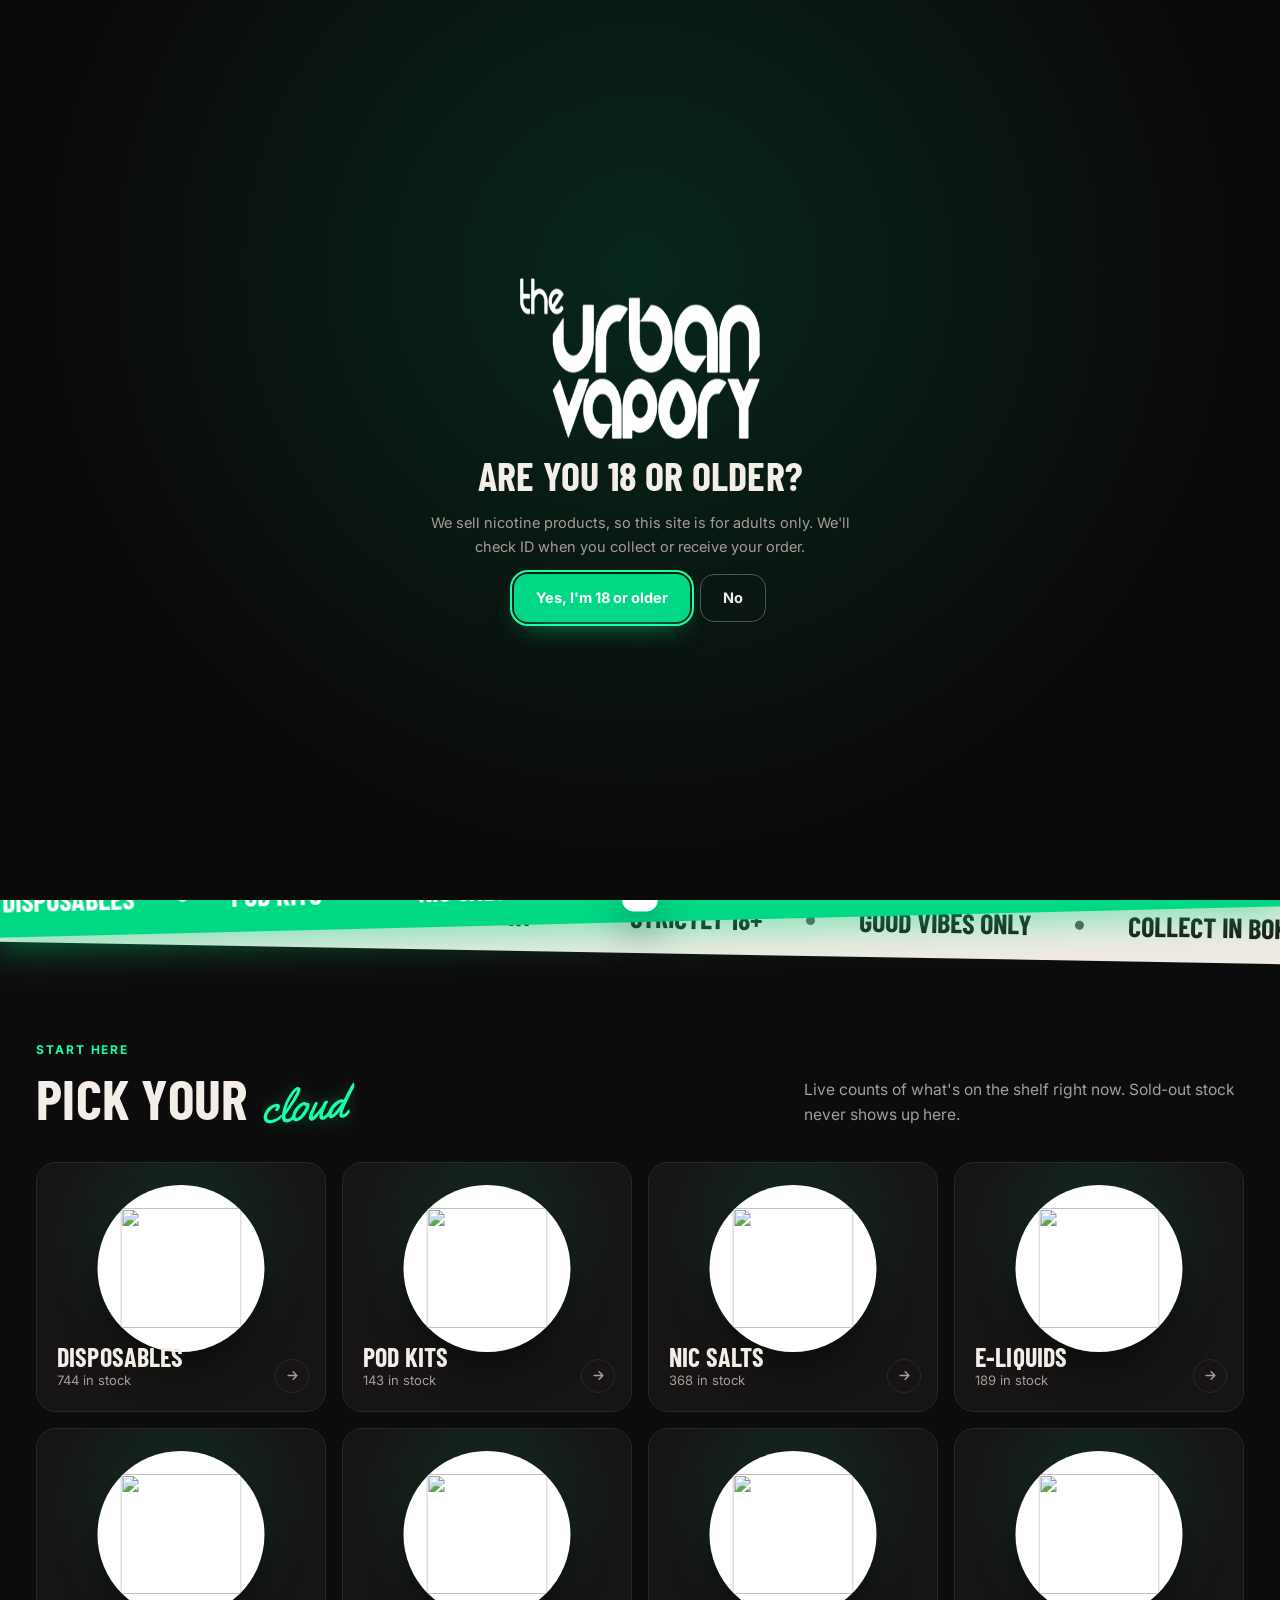
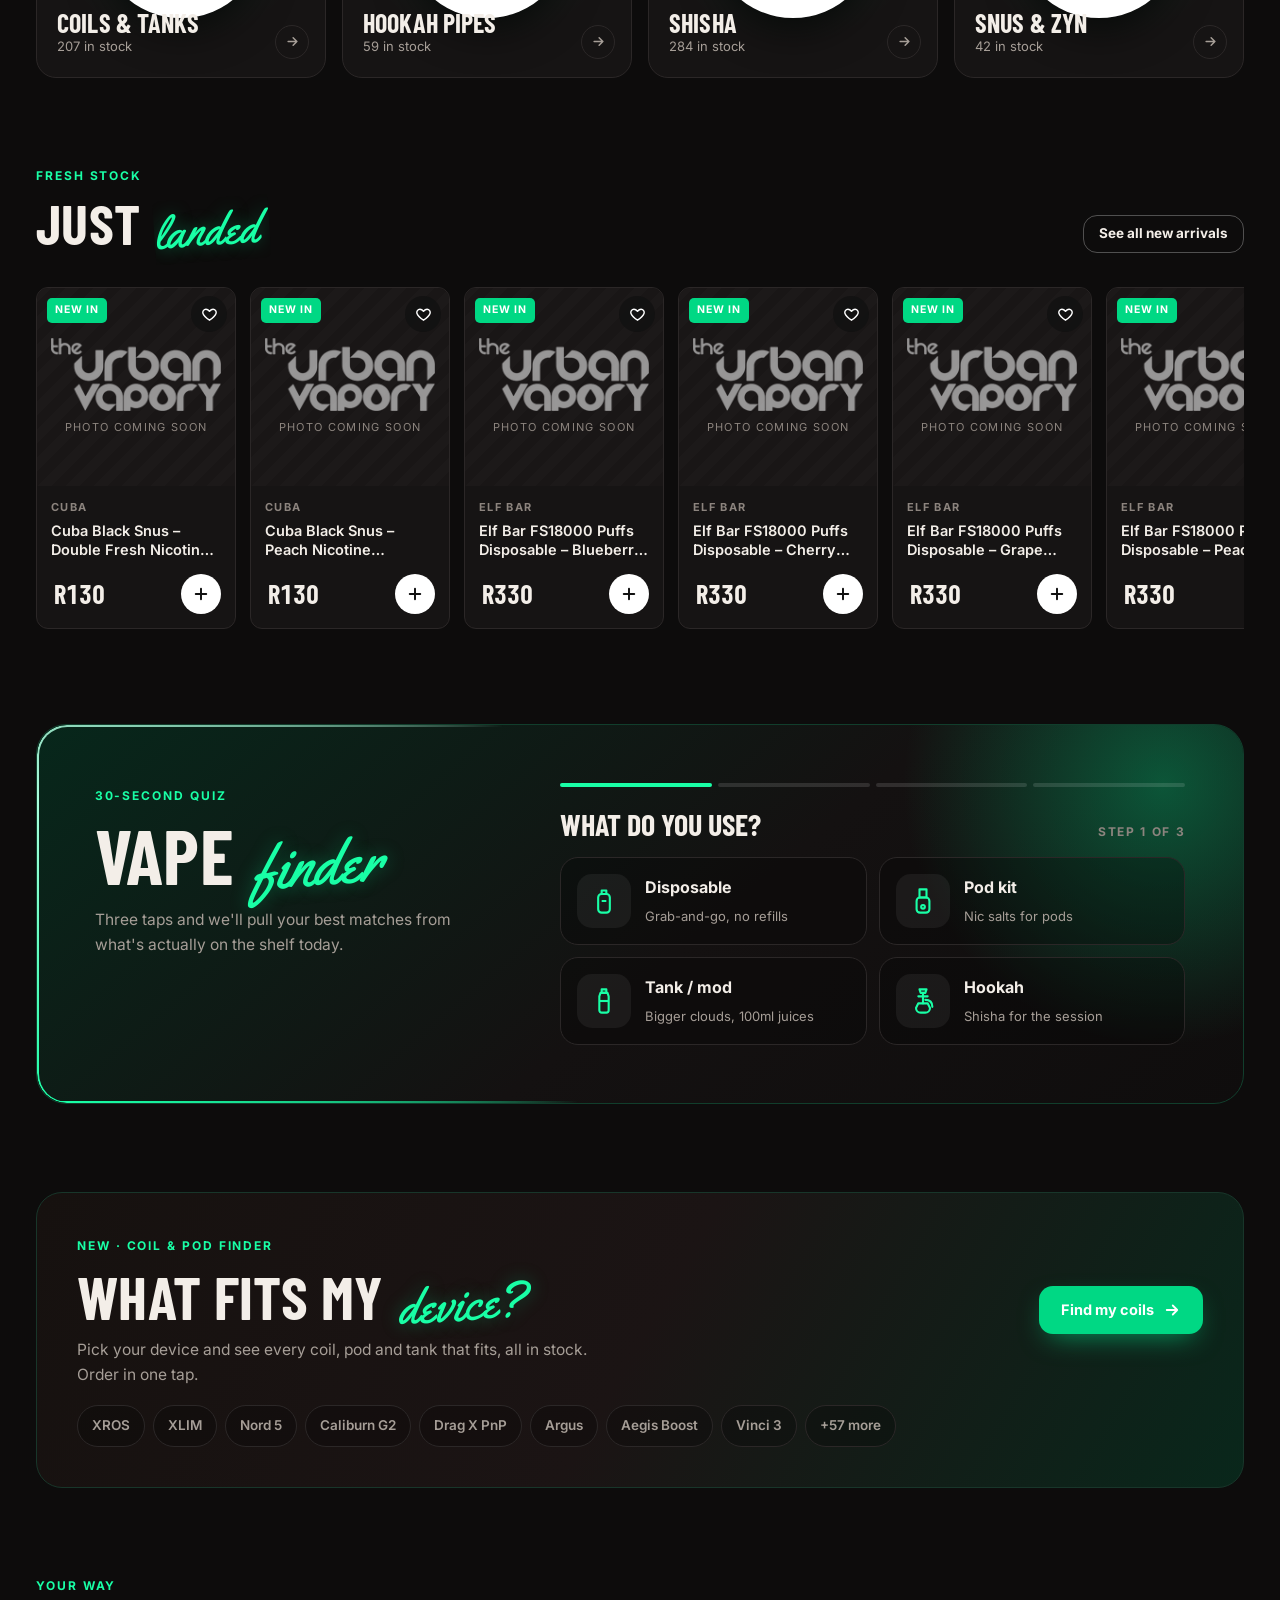
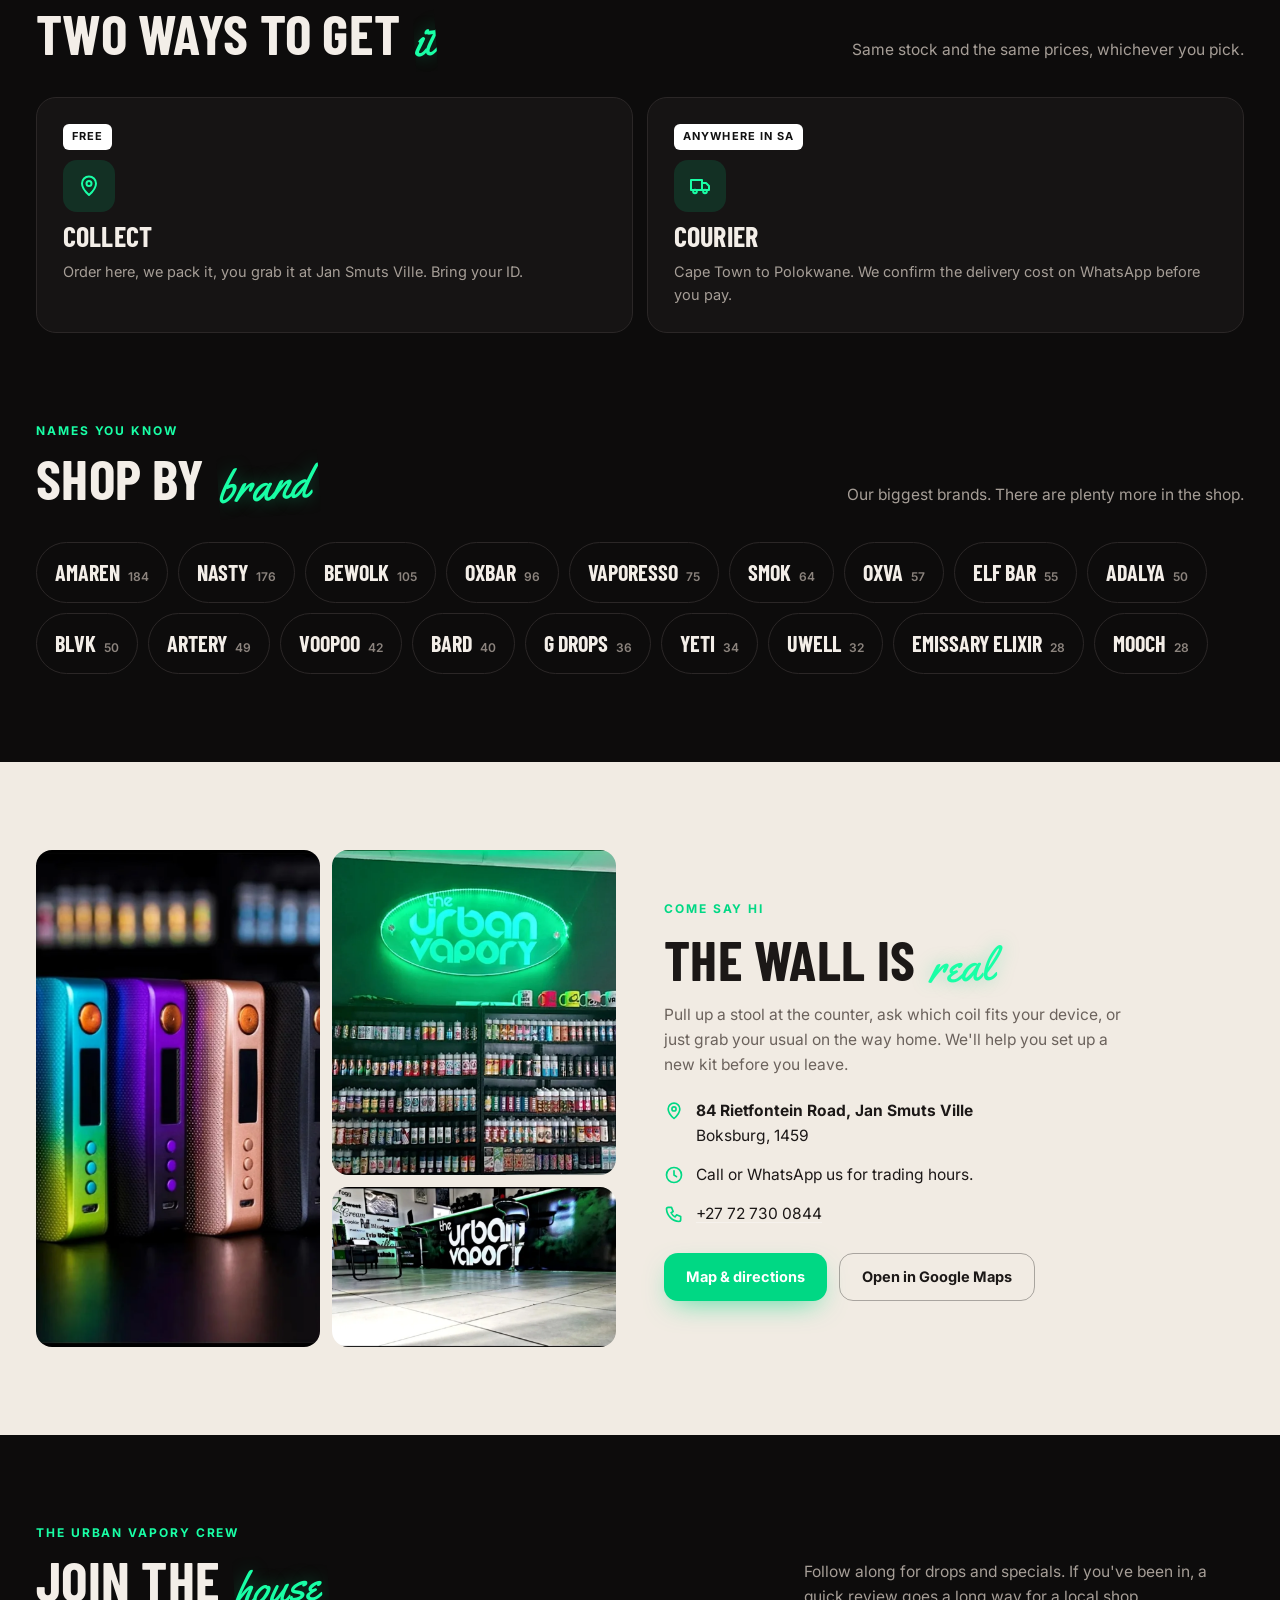
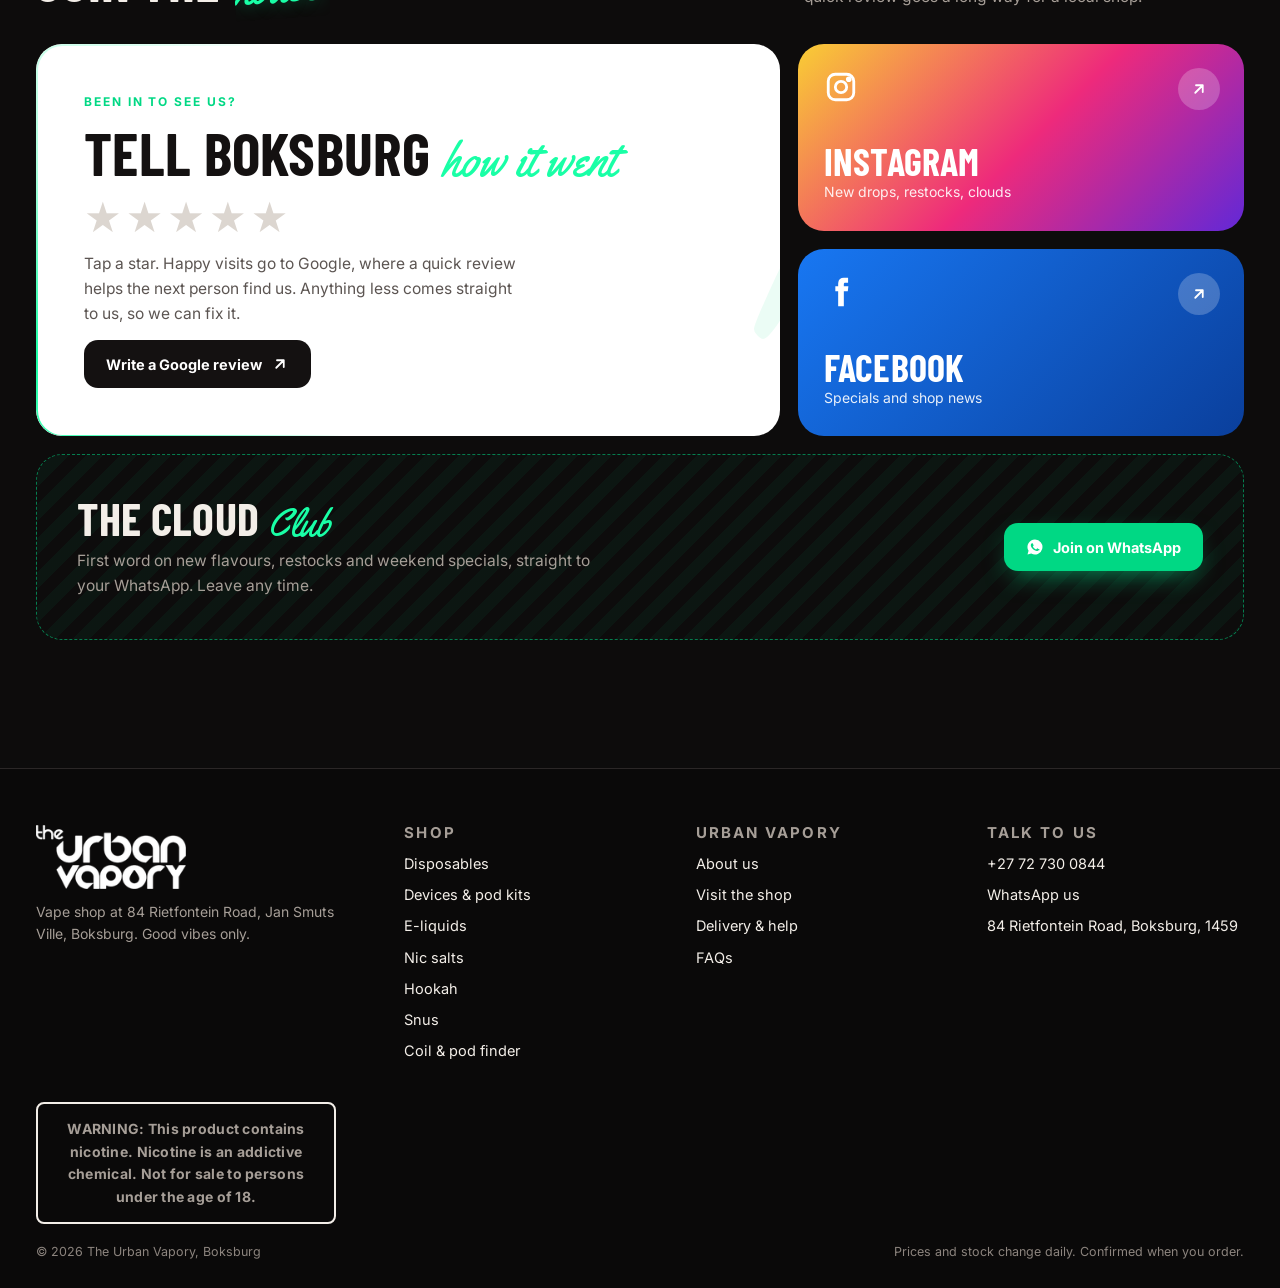
==== commit 479a48f4: "Juice wall hero and neon-style UI touches Co-Authored-By: Claude Opus 5.5 <noreply@anthropic.com>" ====
--- a/index.html
+++ b/index.html
@@ -141,7 +141,7 @@
       </div>
     </div>
     <div class="frame" data-tilt>
-      <div class="ph"><img src="assets/img/shopfront.webp" alt="The Urban Vapory flag outside the shop on Rietfontein Road" width="600" height="583" fetchpriority="high"></div>
+      <div class="ph"><img src="assets/img/eliquids.webp" alt="The e-liquid wall under the green Urban Vapory neon sign" width="600" height="583" fetchpriority="high"></div>
       <img class="sticker" src="assets/img/logo.webp" alt="" width="420" height="281">
       <div class="chipf a"><span data-i="bag"></span><div><b data-count-all>2 277</b><br>in stock today</div></div>
       <div class="chipf b"><span data-i="truck"></span><div><b>Collect</b><br>in Boksburg</div></div>
--- a/assets/site.css
+++ b/assets/site.css
@@ -448,3 +448,16 @@
 .optl{display:block;font-size:12.5px;font-weight:600;color:var(--ok);margin:2px 0}
 .optl.req{color:var(--warn)}
 @media (prefers-reduced-motion:reduce){.pick,.pick-in{animation:none}}
+
+/* Urban Vapory touches: neon sign feel instead of the template's look */
+.btn{border-radius:14px}
+.hero h1 .script{text-shadow:0 0 8px rgba(0,216,132,.55),0 0 26px rgba(0,216,132,.35);animation:neonOn 2.4s steps(1) .9s both}
+@keyframes neonOn{0%{opacity:.25;text-shadow:none}8%{opacity:1}11%{opacity:.3}15%{opacity:1}40%{opacity:1}42%{opacity:.55}44%,100%{opacity:1}}
+h2 .script{text-shadow:0 0 18px rgba(0,216,132,.35)}
+.intro .frame .ph{box-shadow:0 0 0 1px rgba(0,216,132,.35),0 0 40px -6px rgba(0,216,132,.45);animation:frameIn 1.1s var(--ease) .15s both,glowBreathe 4.5s ease-in-out 1.4s infinite}
+@keyframes glowBreathe{50%{box-shadow:0 0 0 1px rgba(0,216,132,.6),0 0 70px -4px rgba(0,216,132,.6)}}
+.card{border-radius:12px}
+.card:hover{border-color:rgba(0,216,132,.5)}
+.card .ph::after{background:linear-gradient(105deg,transparent 35%,rgba(0,216,132,.22) 50%,transparent 65%)}
+.btn-line:hover{border-color:var(--red-hi);color:var(--red-hi)}
+@media (prefers-reduced-motion:reduce){.hero h1 .script,.intro .frame .ph{animation:none}}
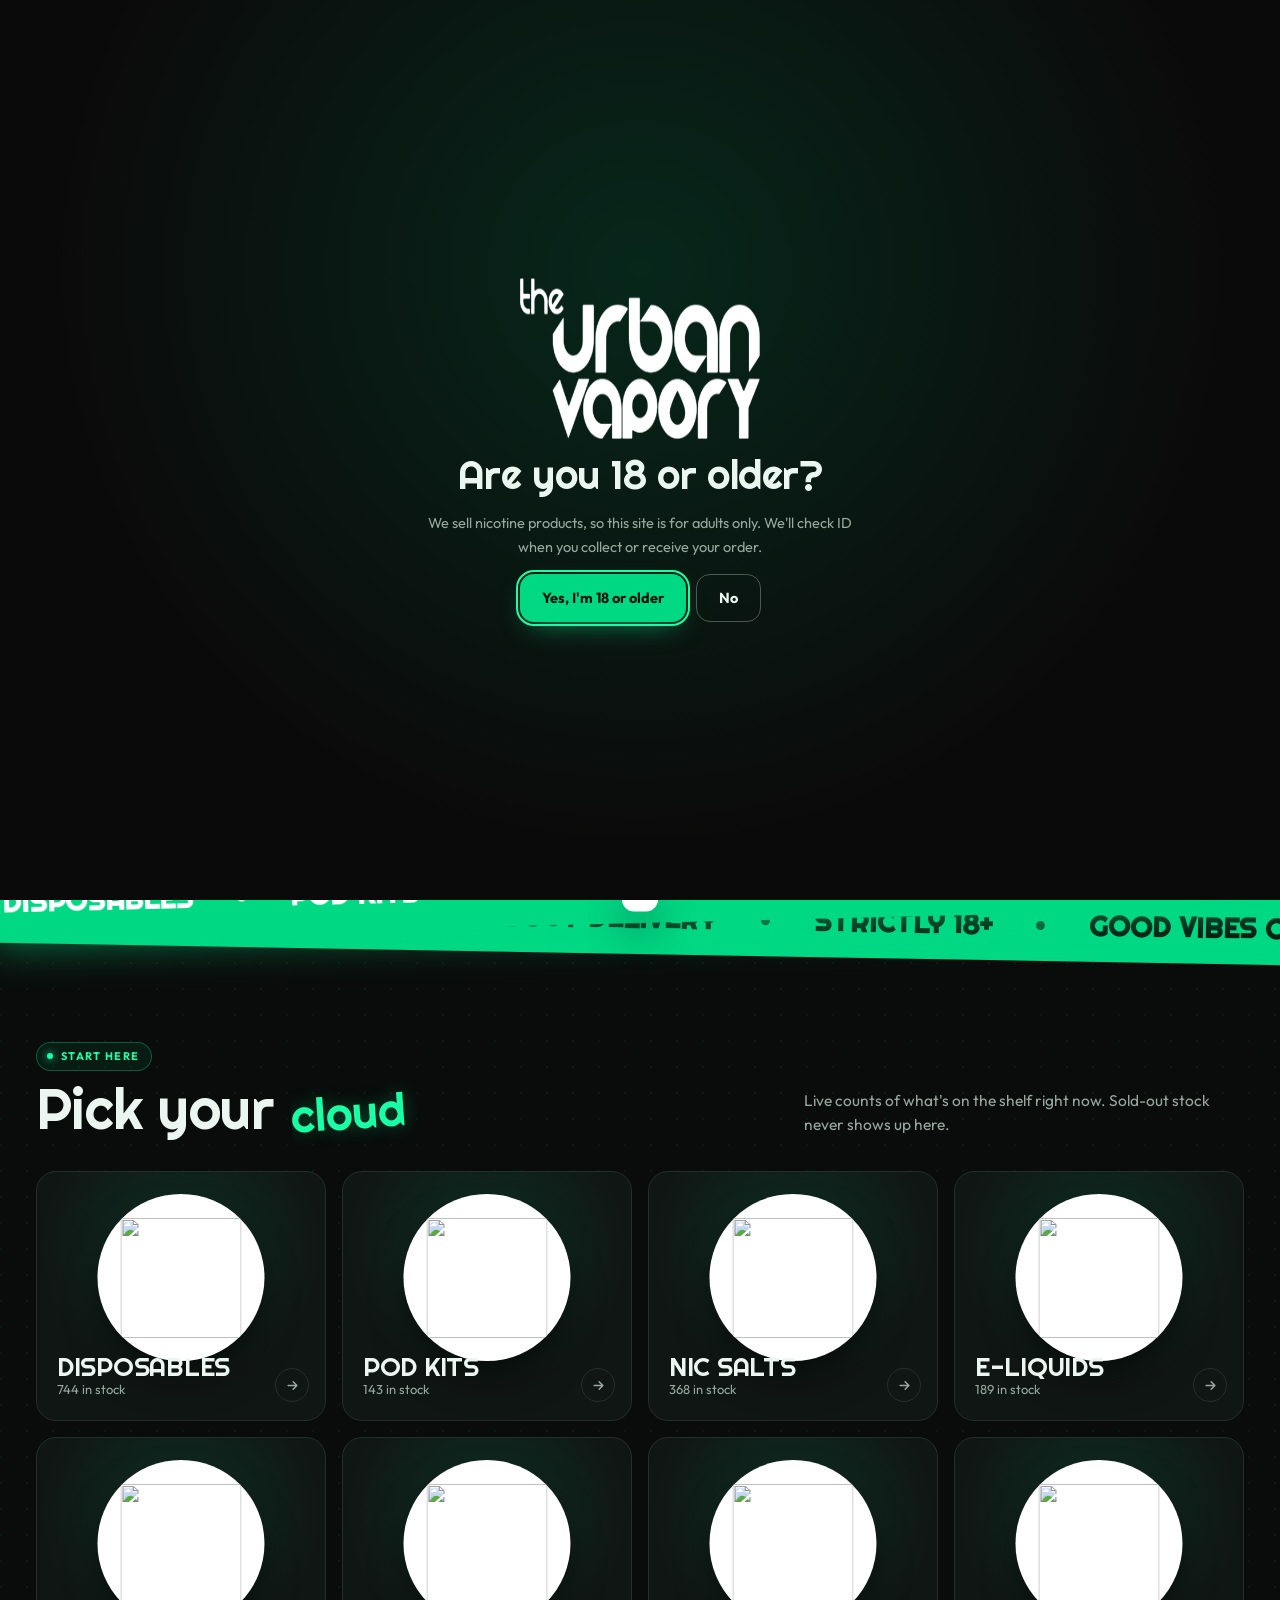
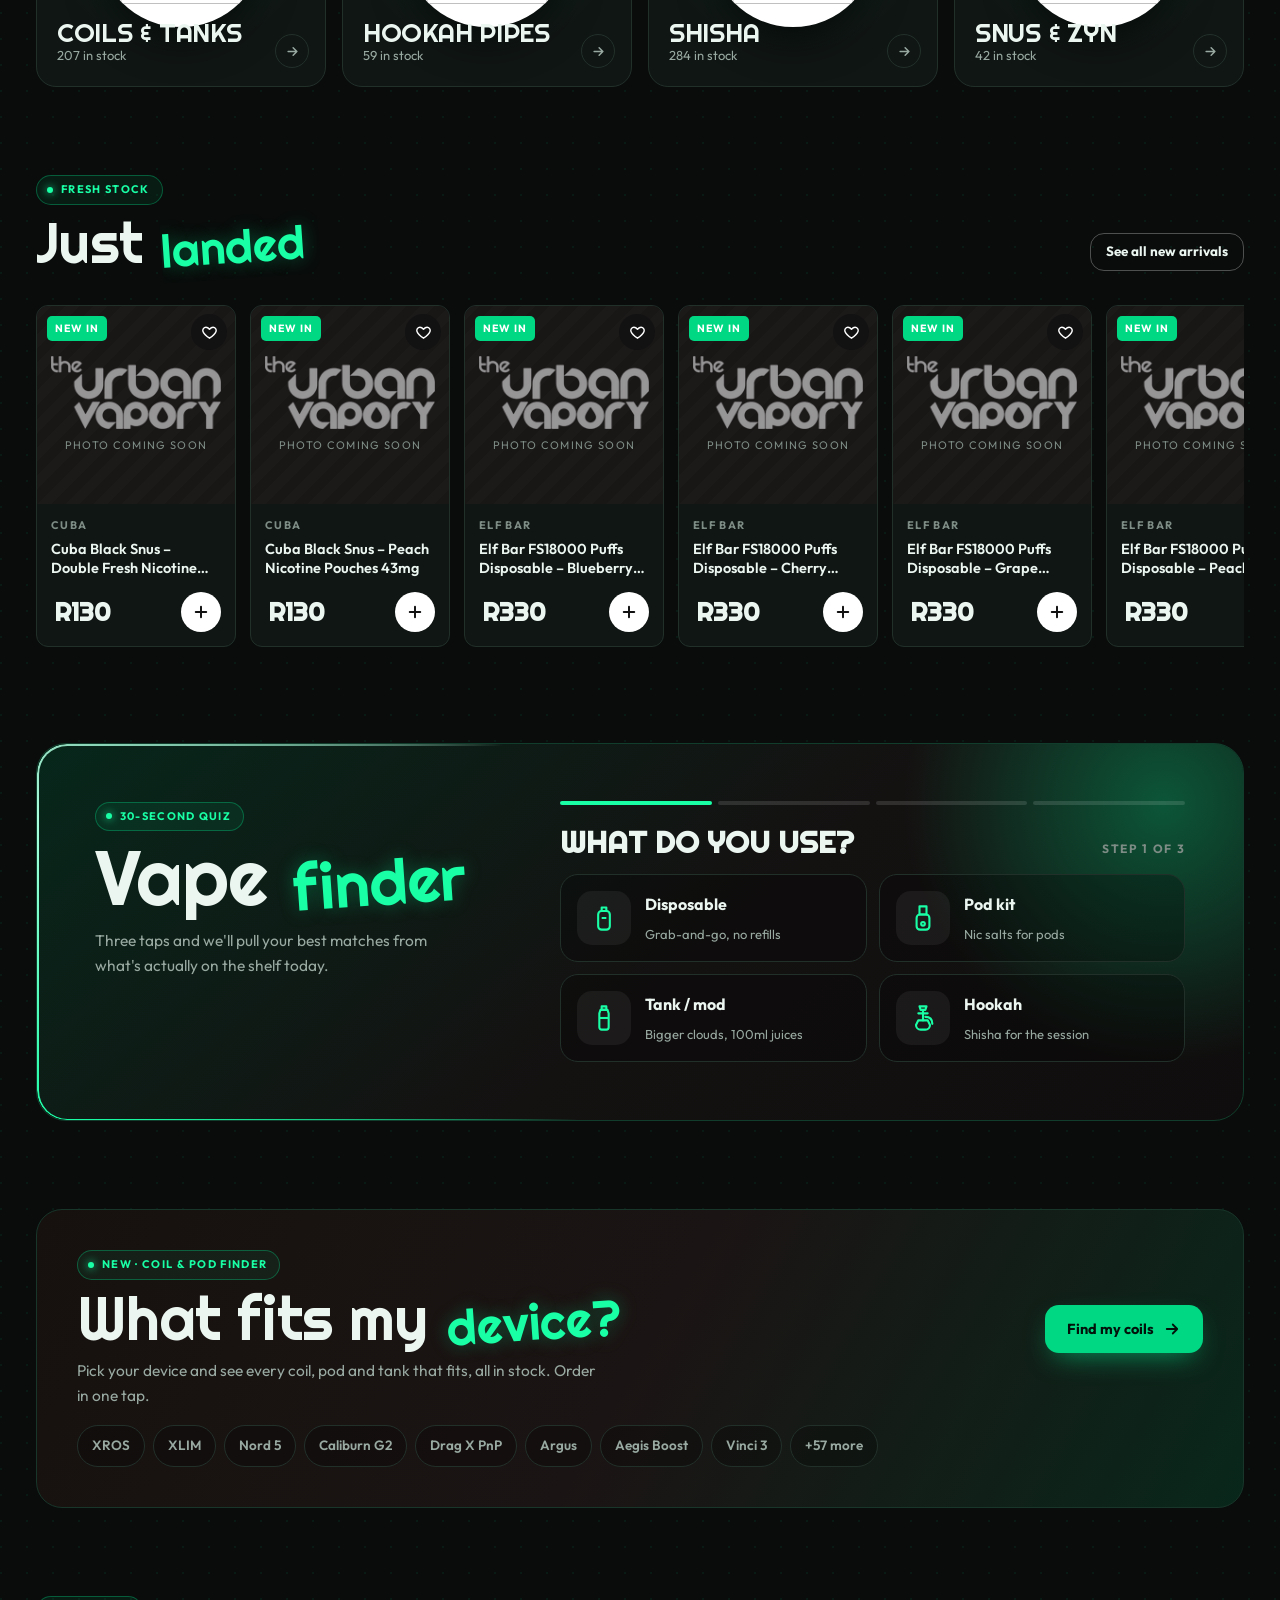
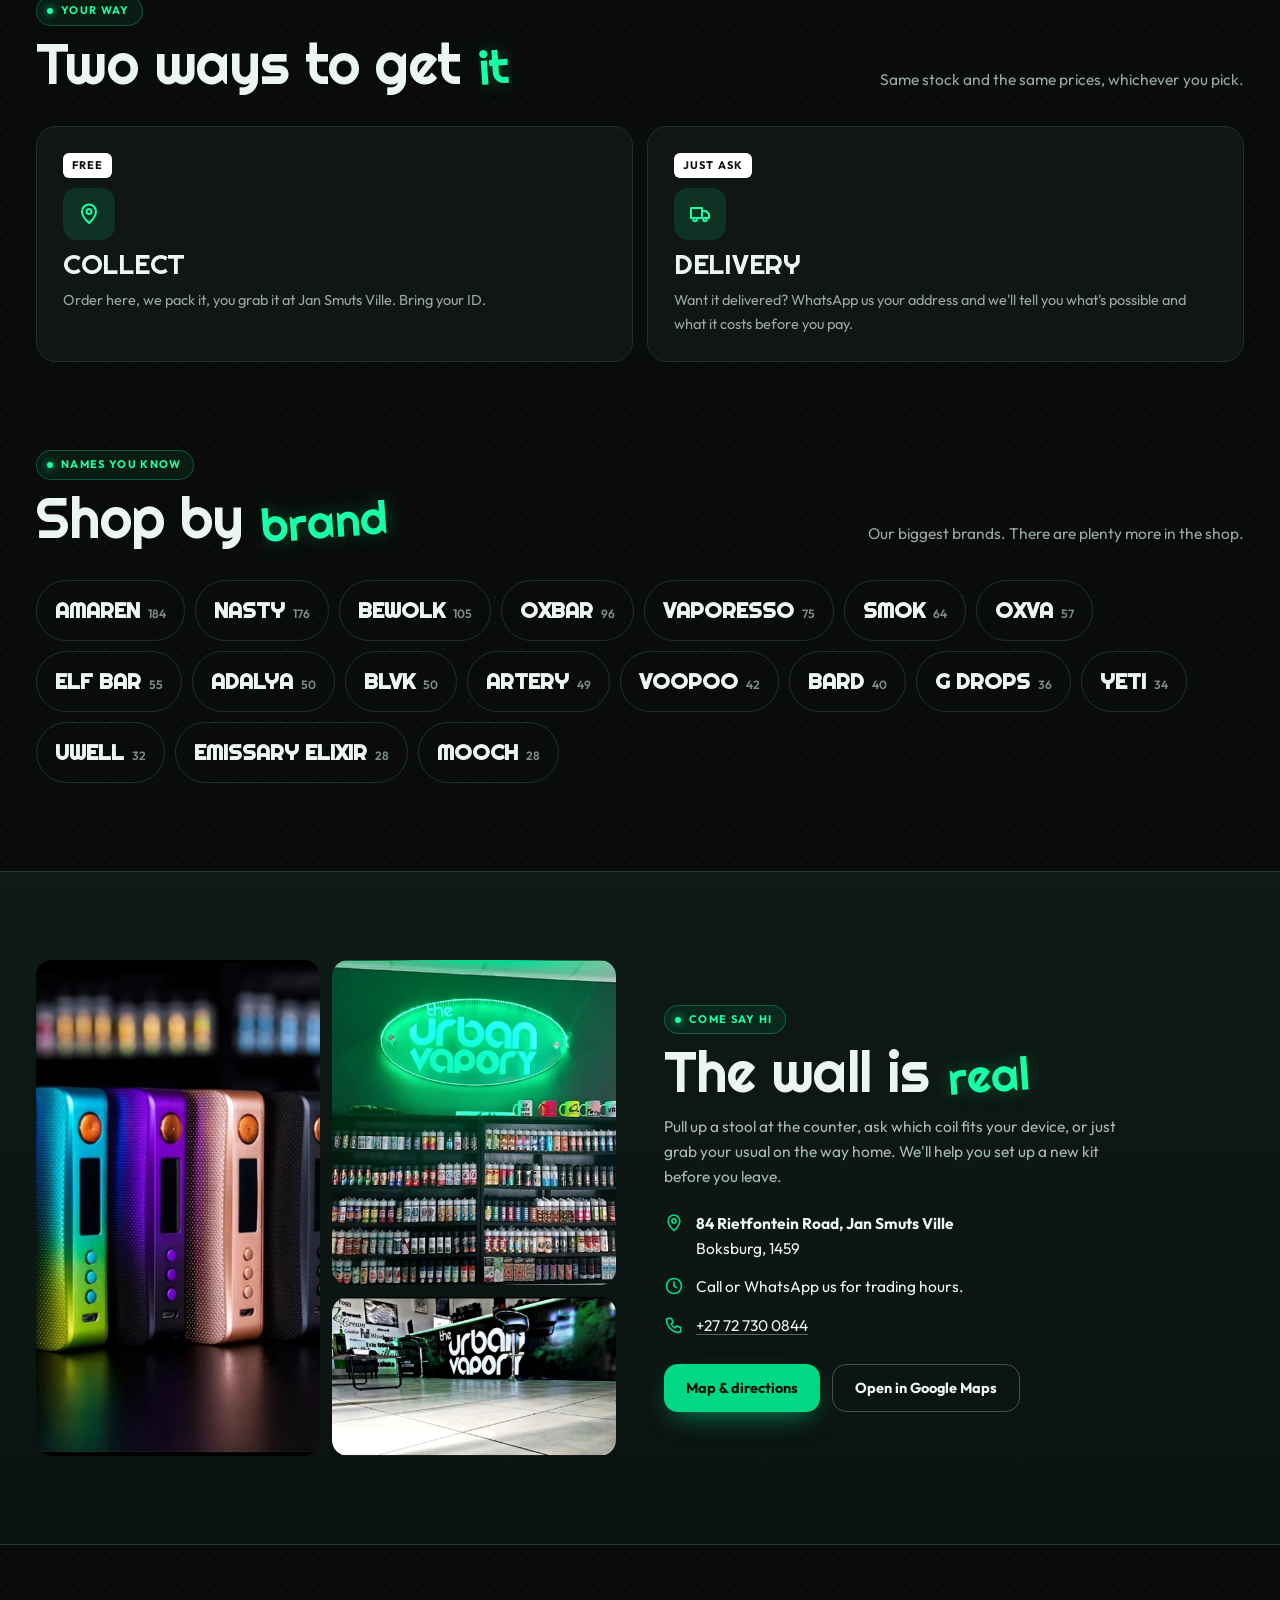
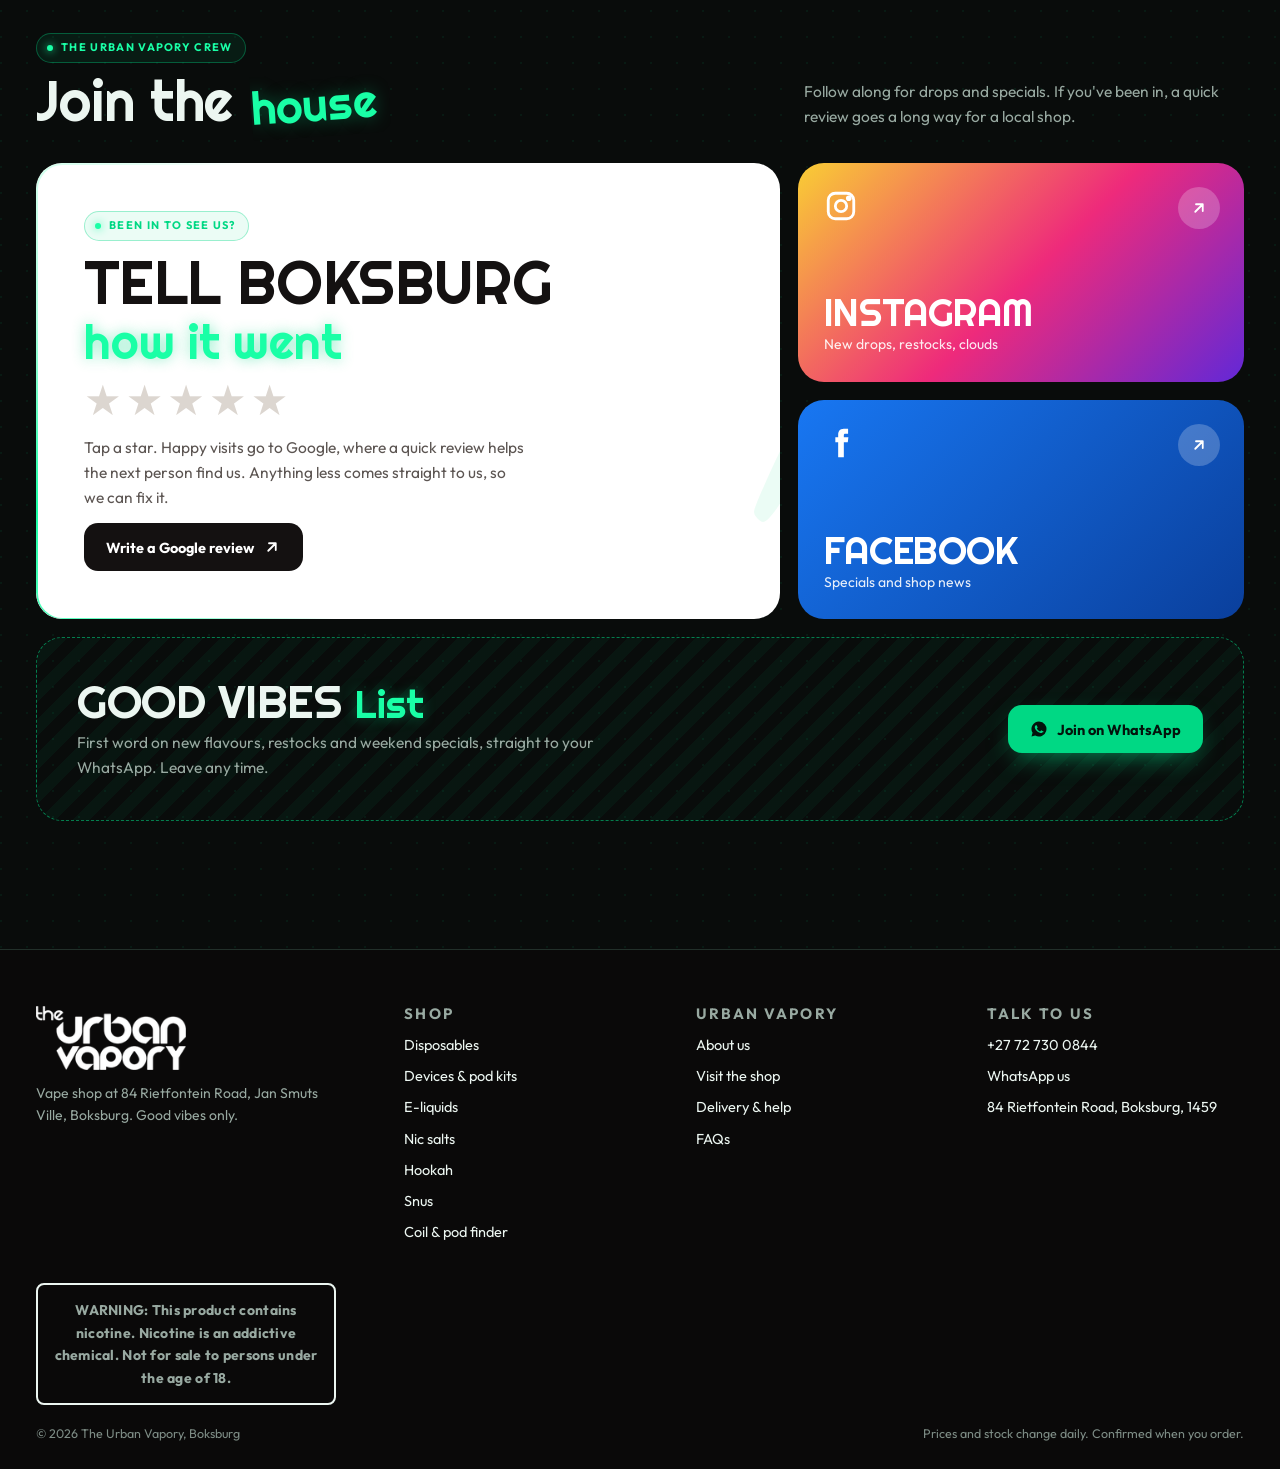
==== commit 8f3733d1: "Own look: rounded type, green-black theme, neon tags, dark sections; fix leftover delivery copy Co-A" ====
--- a/index.html
+++ b/index.html
@@ -11,7 +11,7 @@
 <link rel="preload" href="assets/fonts/inter.woff2" as="font" type="font/woff2" crossorigin>
 <link rel="preload" href="assets/fonts/barlow-condensed-700.woff2" as="font" type="font/woff2" crossorigin>
 <link rel="preload" href="assets/fonts/yellowtail-400.woff2" as="font" type="font/woff2" crossorigin>
-<link rel="preload" as="image" href="assets/img/shopfront.webp">
+<link rel="preload" as="image" href="assets/img/eliquids.webp">
 <link rel="stylesheet" href="assets/site.css">
 <style>
 .hero{position:relative;overflow:hidden;background:radial-gradient(ellipse 70% 60% at 75% 40%,rgba(0,216,132,.16),transparent 70%),var(--bg)}
@@ -196,7 +196,7 @@
     <div class="sec-head"><div><span class="tag">Your way</span><h2><span data-f="partner">Three</span><span data-f="!partner">Two</span> ways to get <span class="script">it</span></h2></div><p>Same stock and the same prices, whichever you pick.</p></div>
     <div class="dopts">
       <div class="dopt rv"><span class="pill">Free</span><div class="ic" data-ic="pin"></div><h3>Collect</h3><p>Order here, we pack it, you grab it at Jan Smuts Ville. Bring your ID.</p></div>
-      <div class="dopt rv"><span class="pill">Anywhere in SA</span><div class="ic" data-ic="truck"></div><h3>Courier</h3><p>Cape Town to Polokwane. We confirm the delivery cost on WhatsApp before you pay.</p></div>
+      <div class="dopt rv"><span class="pill">Just ask</span><div class="ic" data-ic="truck"></div><h3>Delivery</h3><p>Want it delivered? WhatsApp us your address and we'll tell you what's possible and what it costs before you pay.</p></div>
       <a class="dopt wv rv" data-f="partner" id="wave-card" target="_blank" rel="noopener"><span class="pill">Fast local</span><div class="ic" data-ic="out"></div><h3>7Waves</h3><p>Our delivery partner brings it to your door, at shop prices. Tap to open 7Waves.</p></a>
     </div>
   </div>
--- a/assets/site.css
+++ b/assets/site.css
@@ -461,3 +461,29 @@
 .card .ph::after{background:linear-gradient(105deg,transparent 35%,rgba(0,216,132,.22) 50%,transparent 65%)}
 .btn-line:hover{border-color:var(--red-hi);color:var(--red-hi)}
 @media (prefers-reduced-motion:reduce){.hero h1 .script,.intro .frame .ph{animation:none}}
+
+/* Urban Vapory restyle: rounded type that matches the logo, green-black floor, neon details */
+@font-face{font-family:'Righteous';font-style:normal;font-weight:400;font-display:swap;src:url(fonts/righteous-400.woff2) format('woff2')}
+@font-face{font-family:'Outfit';font-style:normal;font-weight:400 700;font-display:swap;src:url(fonts/outfit.woff2) format('woff2')}
+:root{
+  --head:"Righteous","Arial Rounded MT Bold",system-ui,sans-serif; --body:"Outfit",system-ui,-apple-system,"Segoe UI",sans-serif;
+  --bg:#090c0b; --panel:#101614; --panel2:#16201c; --line:#22302a; --ink:#ecf6f1; --mute:#98a9a1; --dim:#7d8c85;
+  --paper:#0e1a15; --paper-ink:#ecf6f1; --paper-mute:#a3bcb0; --paper-line:#21392e; --r:20px;
+}
+body{background:radial-gradient(circle at 1px 1px,rgba(0,216,132,.07) 1px,transparent 0) 0 0/26px 26px,var(--bg)}
+h1,h2,h3,h4{font-weight:400;letter-spacing:-.01em}
+h1,h2{text-transform:none}
+h1{font-size:clamp(44px,7.4vw,84px);line-height:1.02}
+.script{font-family:var(--head);color:var(--red-hi);text-shadow:0 0 14px rgba(0,216,132,.45)}
+.strip{background:#06100c;color:var(--red-hi);border-bottom:1px solid var(--line);font-weight:500;letter-spacing:.03em}
+header.hdr{background:rgba(9,12,11,.82)}
+.tag{display:inline-flex;align-items:center;gap:8px;width:fit-content;padding:5px 12px 5px 10px;border:1px solid rgba(0,216,132,.35);border-radius:999px;background:rgba(0,216,132,.08);font-size:11px;letter-spacing:.12em}
+.tag::before{content:"";width:6px;height:6px;border-radius:50%;background:var(--red-hi);box-shadow:0 0 8px var(--red-hi);flex:none}
+.sec-head .tag{display:inline-flex}
+.btn-red,.btn-red:hover{color:#03130c}
+.paper{background:linear-gradient(180deg,#0e1a15,#0a1310);border-block:1px solid var(--paper-line)}
+.paper .tag{color:var(--red-hi)}
+.paper .btn-line{border-color:rgba(255,255,255,.25);color:var(--ink)}
+.paper .btn-line:hover{border-color:var(--red-hi);color:var(--red-hi)}
+.paper .way{background:var(--panel)}
+.marquee.alt{background:var(--red);color:#03130c}
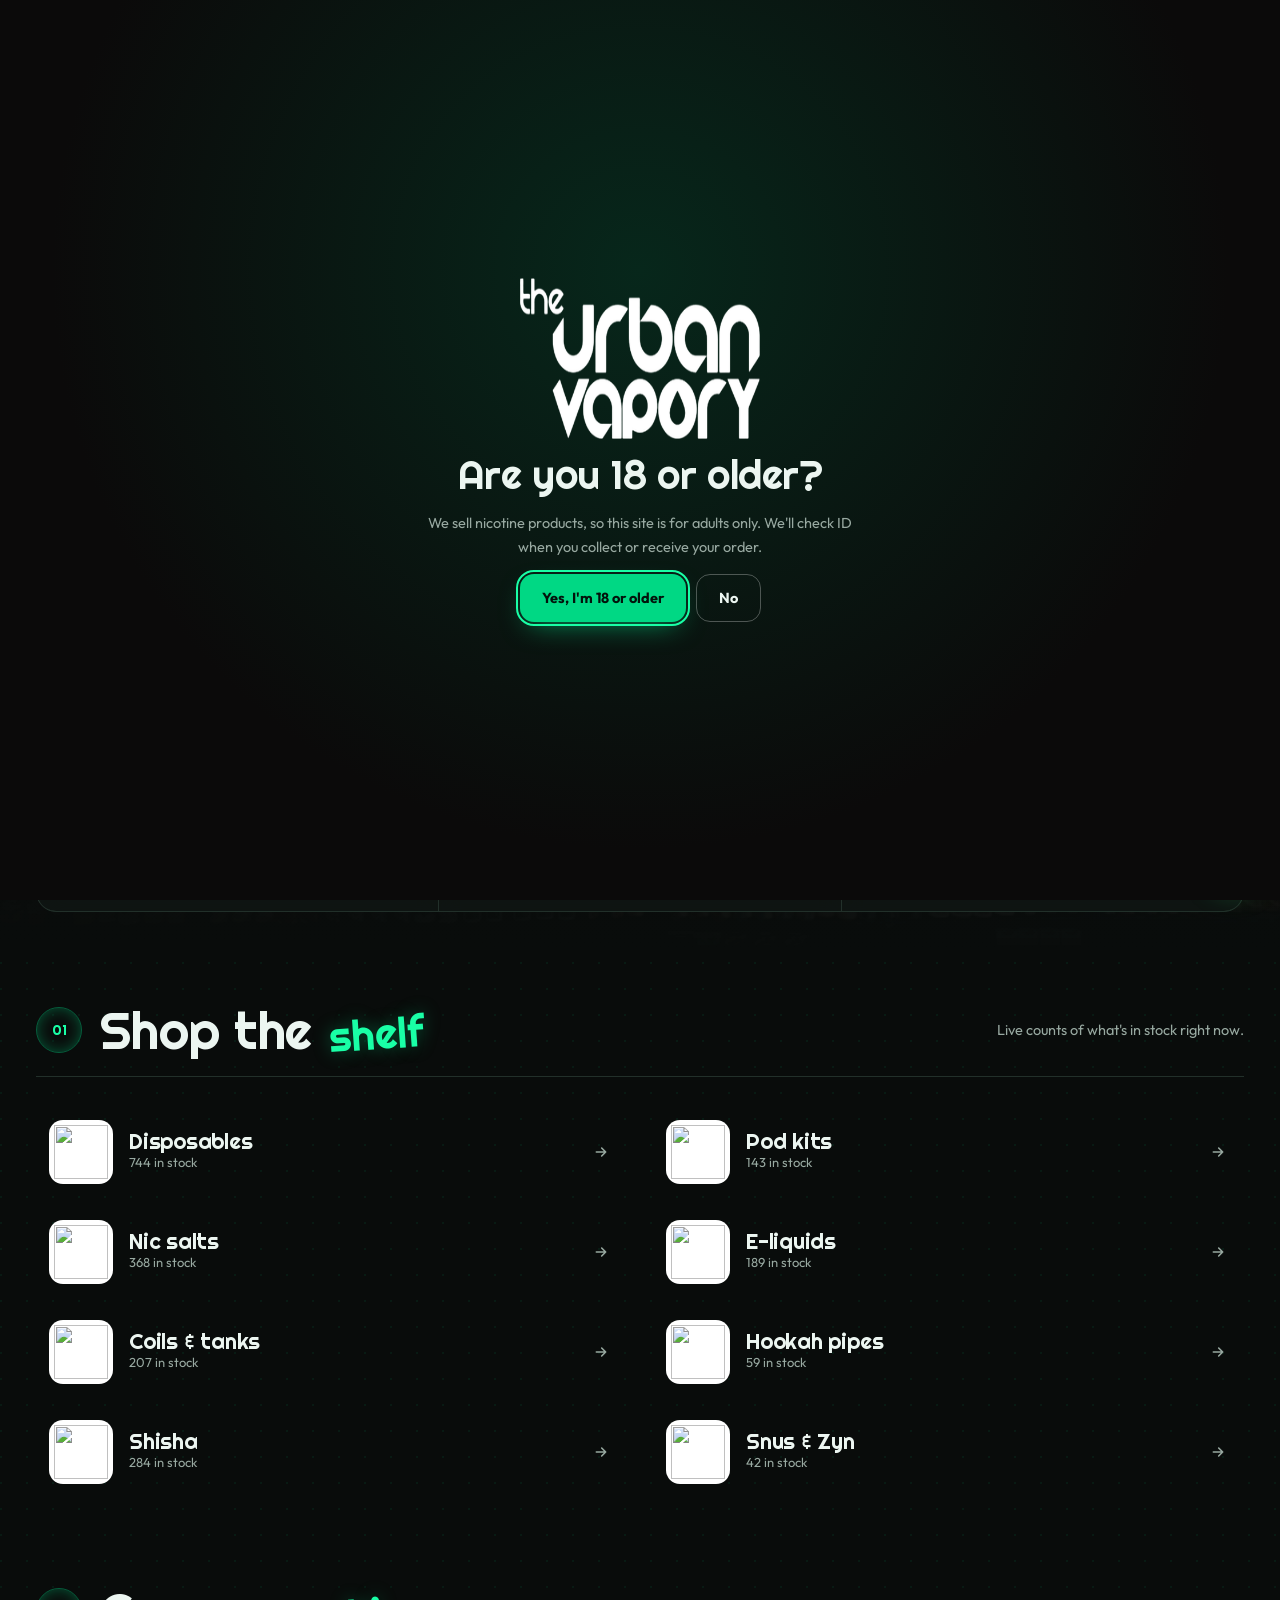
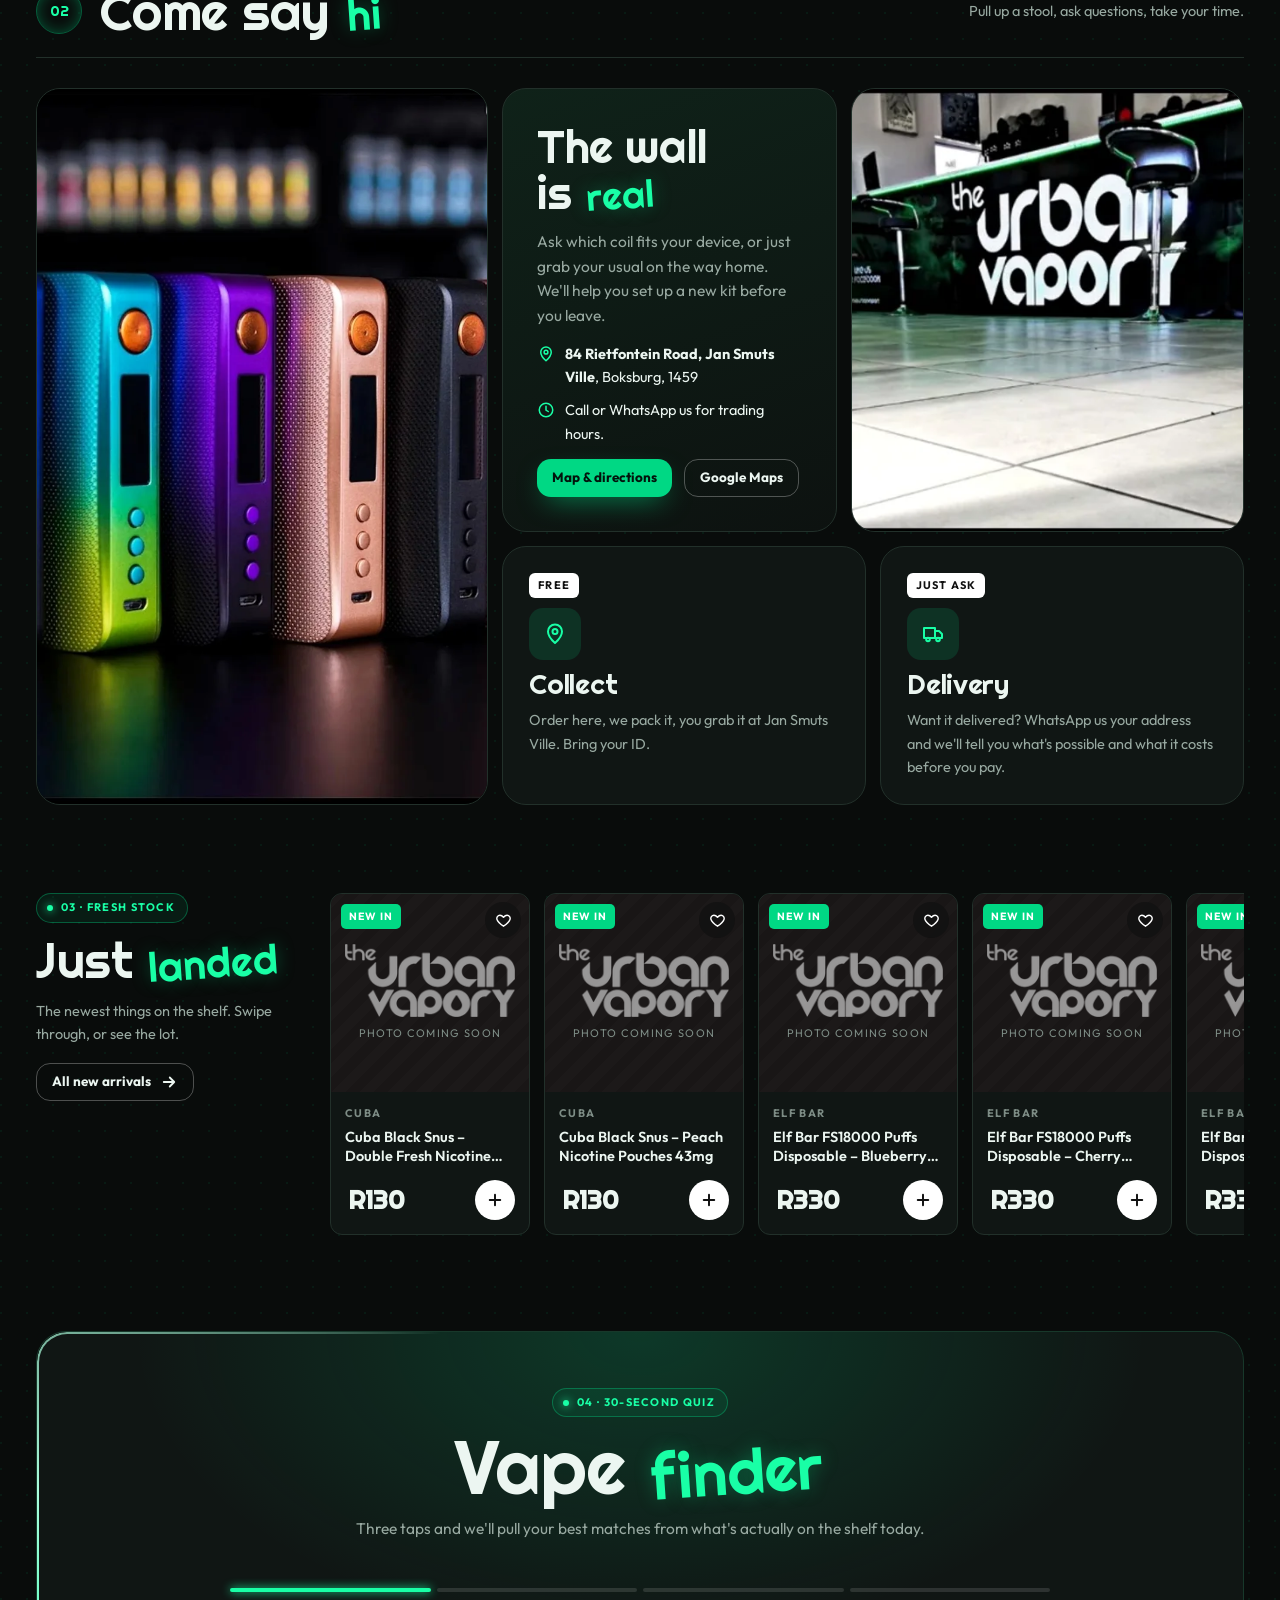
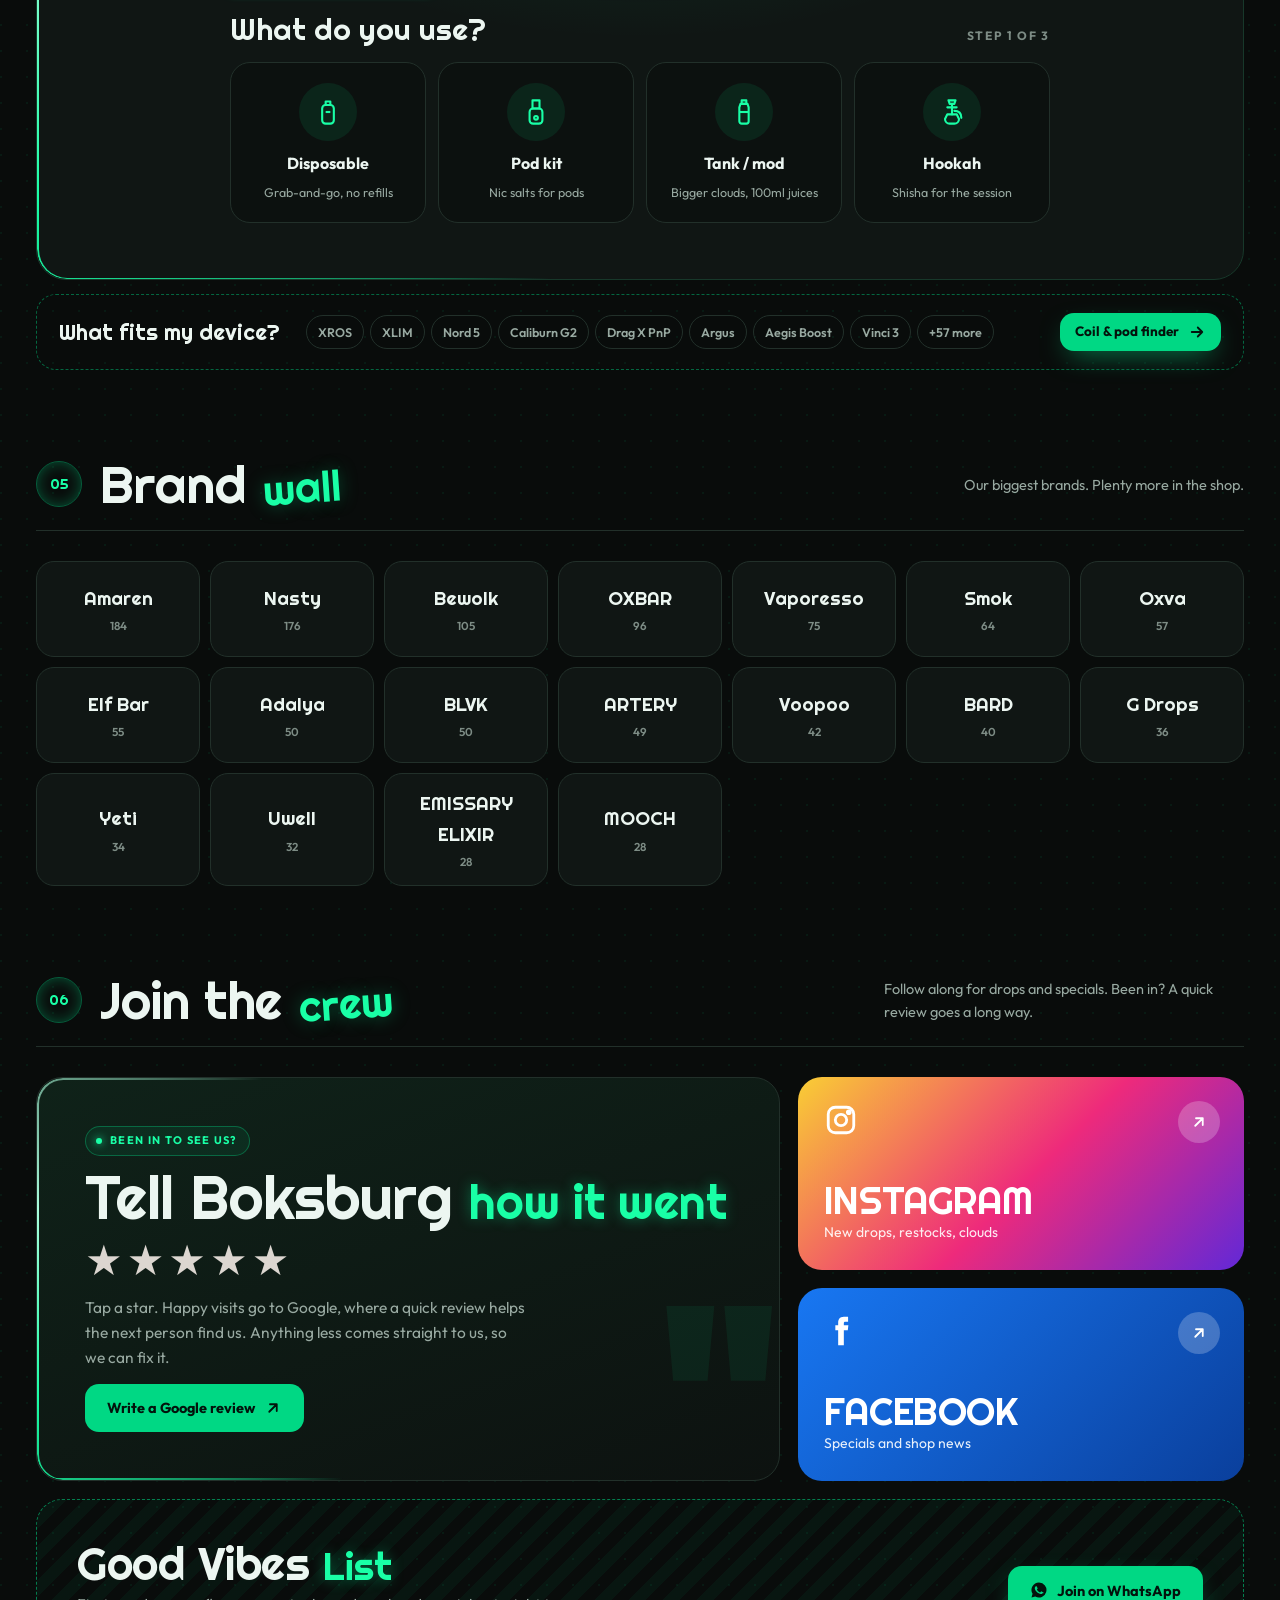
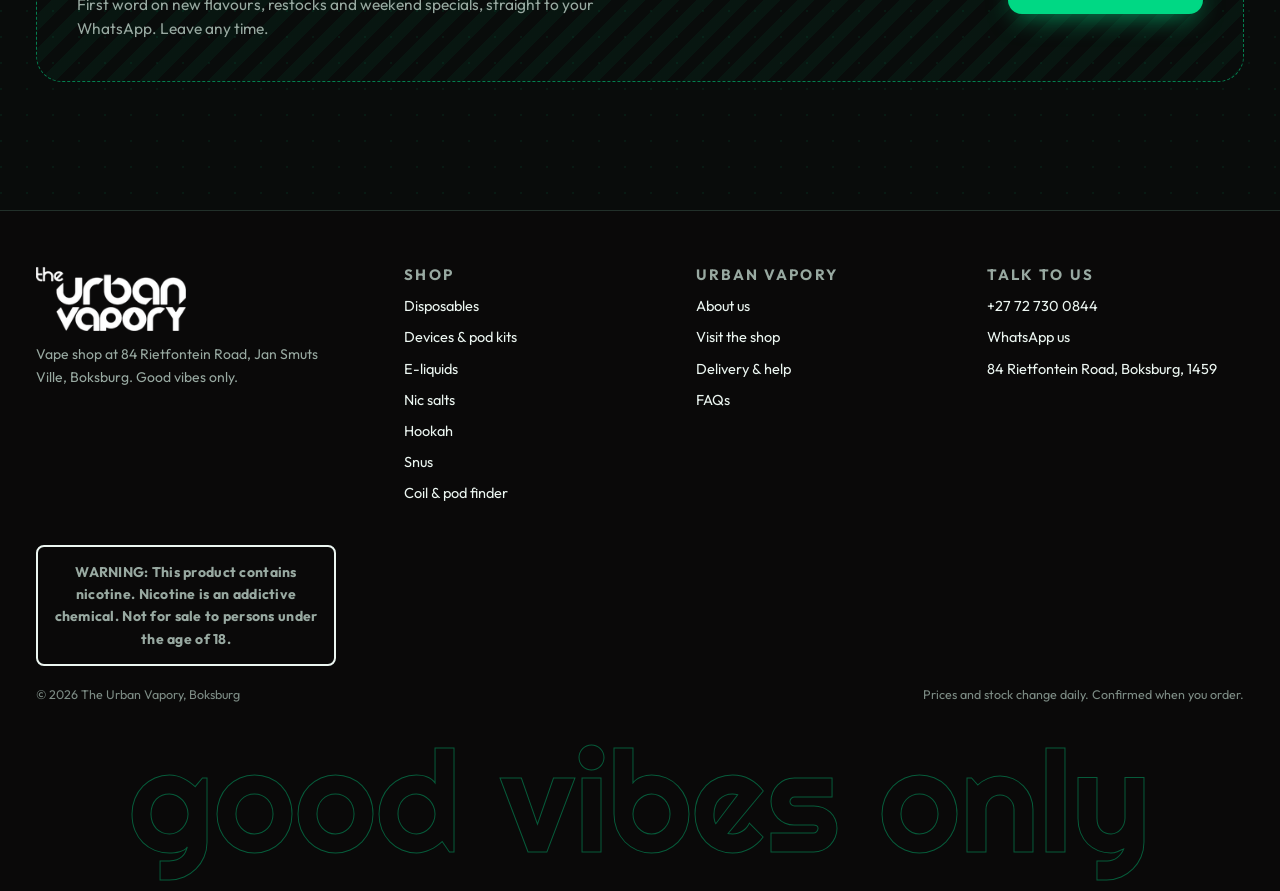
==== commit e57c6b44: "New layout: full-bleed hero with info bar, numbered sections, category rows, bento, brand wall, floa" ====
--- a/index.html
+++ b/index.html
@@ -8,160 +8,196 @@
 <meta name="robots" content="noindex, nofollow">
 <meta name="theme-color" content="#0d0c0c">
 <link rel="icon" href="assets/img/icon.png">
-<link rel="preload" href="assets/fonts/inter.woff2" as="font" type="font/woff2" crossorigin>
-<link rel="preload" href="assets/fonts/barlow-condensed-700.woff2" as="font" type="font/woff2" crossorigin>
-<link rel="preload" href="assets/fonts/yellowtail-400.woff2" as="font" type="font/woff2" crossorigin>
-<link rel="preload" as="image" href="assets/img/eliquids.webp">
+<link rel="preload" href="assets/fonts/outfit.woff2" as="font" type="font/woff2" crossorigin>
+<link rel="preload" href="assets/fonts/righteous-400.woff2" as="font" type="font/woff2" crossorigin>
+<link rel="preload" as="image" href="assets/img/hero.webp">
 <link rel="stylesheet" href="assets/site.css">
 <style>
-.hero{position:relative;overflow:hidden;background:radial-gradient(ellipse 70% 60% at 75% 40%,rgba(0,216,132,.16),transparent 70%),var(--bg)}
-.hero-in{position:relative;z-index:1;display:grid;grid-template-columns:1.1fr .9fr;gap:56px;align-items:center;padding-block:64px 96px}
-.hero h1{font-size:clamp(52px,8.4vw,112px);line-height:.9;margin-top:16px}
-.hero h1 .script{font-size:.9em}
-.hero .lead{font-size:clamp(16px,1.6vw,18.5px);color:var(--mute);max-width:540px;margin:24px 0 30px}
-.hero .lead b{color:var(--ink);font-weight:600}
+/* hero: full-bleed shop photo, copy anchored bottom-left, info bar */
+.hx{position:relative;min-height:min(92svh,860px);display:flex;flex-direction:column;justify-content:flex-end;overflow:hidden;isolation:isolate}
+.hx-bg{position:absolute;inset:0;width:100%;height:100%;object-fit:cover;object-position:center 22%;z-index:-2;animation:hxZoom 18s ease-out both}
+@keyframes hxZoom{from{transform:scale(1.12)}to{transform:scale(1)}}
+.hx-shade{position:absolute;inset:0;z-index:-1;background:linear-gradient(180deg,rgba(9,12,11,.35) 0%,rgba(9,12,11,.15) 30%,rgba(9,12,11,.82) 64%,var(--bg) 100%),linear-gradient(90deg,rgba(9,12,11,.75),transparent 60%)}
+.hx-in{padding-top:28vh}
+.hx h1{font-size:clamp(54px,9vw,120px);line-height:.92;margin-top:16px;max-width:900px}
+.hx .lead{font-size:clamp(16px,1.6vw,19px);color:#cfdcd5;max-width:560px;margin:20px 0 28px}
 .ctas{display:flex;gap:12px;flex-wrap:wrap}
-.facts{display:flex;gap:12px 34px;flex-wrap:wrap;margin-top:40px}
-.facts div{border-left:2px solid var(--red);padding-left:14px;font-size:13px;color:var(--mute);letter-spacing:.06em;text-transform:uppercase}
-.facts b{display:block;font-family:var(--head);font-size:40px;line-height:1;color:var(--ink);letter-spacing:0;font-variant-numeric:tabular-nums}
-.frame{position:relative;max-width:520px;justify-self:center}
-.frame .ph{border-radius:22px;overflow:hidden;transform:rotate(2deg);box-shadow:0 50px 90px -30px rgba(0,216,132,.5),0 0 0 1px rgba(255,255,255,.08)}
-.frame .ph img{width:100%;aspect-ratio:600/583;object-fit:cover}
-.chipf{position:absolute;display:flex;align-items:center;gap:10px;padding:11px 15px;border-radius:14px;background:rgba(17,15,15,.9);backdrop-filter:blur(8px);border:1px solid var(--line);font-size:13.5px;box-shadow:0 18px 40px rgba(0,0,0,.45);animation:bob 6s ease-in-out infinite}
-.chipf b{font-family:var(--head);font-size:24px;line-height:1}
-.chipf svg{width:20px;height:20px;color:var(--red-hi)}
-.chipf.a{left:-28px;top:16%}
-.chipf.b{right:-18px;bottom:12%;animation-delay:-3s}
-.sticker{position:absolute;right:-26px;top:-30px;width:132px;height:auto;transform:rotate(10deg);filter:drop-shadow(0 14px 22px rgba(0,0,0,.6));animation:bob 7s ease-in-out infinite;animation-delay:-1.5s}
-@keyframes bob{0%,100%{translate:0 0}50%{translate:0 -10px}}
-
-.cats{display:grid;grid-template-columns:repeat(4,1fr);gap:16px}
-.cat{position:relative;overflow:hidden;border-radius:20px;background:var(--panel);border:1px solid var(--line);padding:20px;min-height:250px;display:flex;flex-direction:column;justify-content:flex-end;transition:border-color .3s,transform .2s;transform-style:preserve-3d}
-.cat::before{content:"";position:absolute;inset:0;background:radial-gradient(circle at 50% 30%,rgba(0,216,132,.22),transparent 62%);opacity:.6;transition:opacity .3s}
-.cat:hover{border-color:var(--red)}
-.cat:hover::before{opacity:1}
-.cat .im{position:absolute;left:50%;top:22px;width:58%;aspect-ratio:1;translate:-50% 0;border-radius:50%;background:#fff;overflow:hidden;box-shadow:0 20px 40px -10px rgba(0,0,0,.7);transition:transform .5s var(--ease)}
-.cat:hover .im{transform:scale(1.07) rotate(-4deg)}
-.cat .im img{width:100%;height:100%;object-fit:contain;padding:14%}
-.cat h3{position:relative;font-size:26px;text-transform:uppercase;line-height:.95}
-.cat span{position:relative;font-size:13px;color:var(--mute)}
-.cat .arr{position:absolute;right:16px;bottom:18px;width:34px;height:34px;border-radius:50%;border:1px solid var(--line);display:grid;place-items:center;transition:all .3s var(--ease)}
-.cat .arr svg{width:15px;height:15px}
-.cat:hover .arr{background:var(--red);border-color:var(--red);transform:rotate(-45deg)}
-
-/* vape finder */
-.finder{position:relative;overflow:hidden;border-radius:30px;padding:clamp(24px,4.5vw,60px);background:linear-gradient(140deg,#07271b 0%,#141111 55%,#0f0d0d);border:1px solid #113e2c;display:grid;grid-template-columns:.8fr 1.2fr;gap:48px}
-.finder::after{content:"";position:absolute;width:520px;height:520px;right:-180px;top:-200px;border-radius:50%;background:radial-gradient(closest-side,rgba(0,216,132,.35),transparent);pointer-events:none}
+.hx-bar{display:grid;grid-template-columns:repeat(3,1fr);gap:1px;margin-top:44px;margin-bottom:36px;border-radius:20px;overflow:hidden;background:var(--line);border:1px solid var(--line)}
+.hx-bar>*{display:flex;gap:14px;align-items:center;padding:18px 22px;background:rgba(12,17,15,.86);backdrop-filter:blur(10px);-webkit-backdrop-filter:blur(10px);transition:background .25s}
+.hx-bar>a:hover{background:rgba(0,216,132,.12)}
+.hx-bar svg{width:22px;height:22px;color:var(--red-hi);flex:none}
+.hx-bar small{display:block;font-size:11px;letter-spacing:.14em;text-transform:uppercase;color:var(--dim);font-weight:600}
+.hx-bar b{font-weight:600;font-size:15px}
+
+/* numbered section heads */
+.sh{display:flex;align-items:center;gap:18px;flex-wrap:wrap;margin-bottom:30px;padding-bottom:20px;border-bottom:1px solid var(--line)}
+.sh .no{width:46px;height:46px;flex:none;border-radius:50%;display:grid;place-items:center;font-family:var(--head);font-size:15px;color:var(--red-hi);border:1px solid rgba(0,216,132,.4);box-shadow:0 0 18px -4px rgba(0,216,132,.5) inset}
+.sh h2{flex:1;font-size:clamp(32px,4.4vw,52px)}
+.sh p{color:var(--mute);max-width:360px;font-size:14.5px}
+
+/* categories as rows */
+.cats{display:grid;grid-template-columns:repeat(2,1fr);gap:10px 26px}
+.cat{position:relative;display:grid;grid-template-columns:64px 1fr auto;grid-template-rows:auto auto;column-gap:16px;align-items:center;padding:12px 6px 12px 12px;border-radius:16px;border:1px solid transparent;transition:background .25s,border-color .25s}
+.cat:hover{background:var(--panel);border-color:var(--line)}
+.cat .im{grid-row:span 2;width:64px;height:64px;border-radius:14px;background:#fff;overflow:hidden;transition:transform .4s var(--ease)}
+.cat:hover .im{transform:rotate(-6deg) scale(1.05)}
+.cat .im img{width:100%;height:100%;object-fit:contain;padding:8%}
+.cat h3{font-size:22px;align-self:end}
+.cat span:not(.arr){font-size:13px;color:var(--mute);align-self:start}
+.cat .arr{grid-column:3;grid-row:1/3;width:38px;height:38px;border-radius:12px;display:grid;place-items:center;color:var(--mute);transition:all .3s var(--ease)}
+.cat .arr svg{width:16px;height:16px}
+.cat:hover .arr{background:var(--red);color:#03130c;transform:translateX(4px)}
+
+/* bento: story, photos, ways */
+.bento{display:grid;grid-template-columns:1.15fr .85fr 1fr;grid-template-rows:auto auto;gap:14px}
+.bento>*{border-radius:24px;overflow:hidden;border:1px solid var(--line);background:var(--panel)}
+.bento img{width:100%;height:100%;object-fit:cover}
+.b-photo{grid-row:span 2;min-height:420px}
+.b-story{padding:clamp(22px,3vw,34px);display:flex;flex-direction:column;gap:14px;background:linear-gradient(160deg,#0f2219,#0d1210)}
+.b-story h2{font-size:clamp(32px,3.6vw,46px)}
+.b-story p{color:var(--mute)}
+.b-story .addr{display:grid;gap:10px;font-size:14.5px}
+.b-story .addr div{display:flex;gap:10px;align-items:flex-start}
+.b-story .addr svg{width:18px;height:18px;color:var(--red-hi);flex:none;margin-top:3px}
+.b-story .ctas{margin-top:auto}
+.b-mods{min-height:220px}
+.b-ways{grid-column:2/4;background:none!important;border:0!important;border-radius:0!important;overflow:visible!important}
+.dopts{gap:14px}
+.dopt{border-radius:24px}
+
+/* new arrivals beside a sticky heading */
+.split{display:grid;grid-template-columns:260px 1fr;gap:34px;align-items:start}
+.split .side{position:sticky;top:calc(var(--hdr) + 40px)}
+.split .side h2{font-size:clamp(34px,4vw,50px);margin:12px 0 14px}
+.split .side p{color:var(--mute);margin-bottom:18px;font-size:14.5px}
+.split .rail{min-width:0}
+
+/* quiz: stacked and centred */
+.finder{position:relative;overflow:hidden;border-radius:30px;padding:clamp(24px,4.5vw,56px);background:radial-gradient(ellipse 60% 80% at 50% 0%,rgba(0,216,132,.18),transparent 70%),var(--panel);border:1px solid #17382a}
 .finder>*{position:relative;z-index:1}
-.finder h2{font-size:clamp(46px,6vw,78px);line-height:.9;margin:12px 0 16px}
-.finder .side p{color:var(--mute);max-width:360px}
-.picked{display:flex;flex-wrap:wrap;gap:6px;margin-top:22px}
+.finder .side{text-align:center;max-width:620px;margin:0 auto 30px}
+.finder .side .tag{margin-inline:auto}
+.finder h2{font-size:clamp(44px,6vw,76px);line-height:.95;margin:14px 0 12px}
+.finder .side p{color:var(--mute)}
+#quiz{max-width:820px;margin:0 auto}
+.picked{display:flex;flex-wrap:wrap;justify-content:center;gap:6px;margin-top:18px}
 .picked span{font-size:12.5px;font-weight:600;padding:6px 11px;border-radius:999px;background:rgba(255,255,255,.07);border:1px solid var(--line)}
 .prog{display:flex;gap:6px;margin-bottom:22px}
 .prog i{flex:1;height:4px;border-radius:2px;background:rgba(255,255,255,.12);transition:background .4s}
-.prog i.on{background:var(--red-hi)}
+.prog i.on{background:var(--red-hi);box-shadow:0 0 10px var(--red-hi)}
 .stepq{display:flex;justify-content:space-between;align-items:baseline;gap:10px;margin-bottom:16px}
-.stepq p{font-family:var(--head);font-size:30px;font-weight:700;text-transform:uppercase;line-height:1}
+.stepq p{font-family:var(--head);font-size:30px;line-height:1}
 .stepq small{color:var(--dim);font-size:12px;font-weight:700;letter-spacing:.14em;text-transform:uppercase;white-space:nowrap}
-.choices{display:grid;grid-template-columns:repeat(2,1fr);gap:12px}
-.choice{display:grid;grid-template-columns:auto 1fr;gap:4px 14px;align-items:center;text-align:left;padding:16px;border-radius:18px;background:rgba(0,0,0,.28);border:1.5px solid var(--line);transition:border-color .2s,background .2s,transform .25s var(--ease)}
-.choice:hover{border-color:var(--red-hi);background:rgba(0,216,132,.1);transform:translateY(-3px)}
-.choice .gi{grid-row:span 2;width:54px;height:54px;border-radius:15px;background:rgba(255,255,255,.06);display:grid;place-items:center;color:var(--red-hi)}
+.choices{display:grid;grid-template-columns:repeat(4,1fr);gap:12px}
+.choice{display:flex;flex-direction:column;align-items:center;gap:6px;text-align:center;padding:20px 14px;border-radius:20px;background:rgba(0,0,0,.25);border:1.5px solid var(--line);transition:border-color .2s,background .2s,transform .25s var(--ease)}
+.choice:hover{border-color:var(--red-hi);background:rgba(0,216,132,.1);transform:translateY(-4px)}
+.choice .gi{width:58px;height:58px;border-radius:50%;background:rgba(0,216,132,.1);display:grid;place-items:center;color:var(--red-hi);margin-bottom:4px}
 .choice .gi svg{width:28px;height:28px}
 .choice b{font-size:16px}
-.choice small{color:var(--mute);font-size:13px}
+.choice small{color:var(--mute);font-size:12.5px}
 .anim{animation:qin .45s var(--ease)}
-@keyframes qin{from{opacity:0;transform:translateX(26px)}}
+@keyframes qin{from{opacity:0;transform:translateY(16px)}}
 .fres{display:grid;grid-template-columns:repeat(4,1fr);gap:10px}
 .fres .card .nm{font-size:13px}
 .fres .price{font-size:21px}
 .fres .card .bd{padding:10px}
-.ffoot{display:flex;gap:10px;flex-wrap:wrap;align-items:center;margin-top:16px}
+.ffoot{display:flex;gap:10px;flex-wrap:wrap;align-items:center;justify-content:center;margin-top:16px}
 .back{font-size:13.5px;color:var(--mute);text-decoration:underline;margin-top:14px}
 
-.fitbanner{position:relative;overflow:hidden;display:grid;grid-template-columns:1fr auto;gap:18px 30px;align-items:center;padding:clamp(22px,4vw,40px);border-radius:26px;background:linear-gradient(120deg,#16110f,#1b1414 50%,#09271b);border:1px solid #18362a;transition:border-color .3s}
-.fitbanner:hover{border-color:var(--red)}
-.fitbanner h2{font-size:clamp(36px,5vw,60px);margin:8px 0 10px}
-.fitbanner p{color:var(--mute);max-width:520px}
-.fitbanner .btn{grid-column:2;grid-row:1}
-.fitchips{grid-column:1/-1;display:flex;flex-wrap:wrap;gap:8px}
-.fitchips span{padding:9px 14px;border-radius:999px;border:1px solid var(--line);font-size:13.5px;font-weight:600;color:var(--mute);background:rgba(0,0,0,.25)}
-@media (max-width:700px){.fitbanner{grid-template-columns:1fr}.fitbanner .btn{grid-column:1;grid-row:auto;justify-self:start}}
-.brands{display:flex;flex-wrap:wrap;gap:10px}
-.brand{display:inline-flex;align-items:baseline;gap:8px;padding:12px 18px;border-radius:999px;border:1px solid var(--line);font-family:var(--head);font-size:22px;font-weight:700;text-transform:uppercase;transition:all .2s}
-.brand small{font-family:var(--body);font-size:12px;color:var(--dim);font-weight:600}
-.brand:hover{background:#fff;color:#111;border-color:#fff}
-
-.visit{display:grid;grid-template-columns:1fr 1fr;gap:48px;align-items:center}
-.photos{display:grid;grid-template-columns:1fr 1fr;gap:12px}
-.photos img{border-radius:16px;width:100%;height:100%;object-fit:cover}
-.photos img:first-child{grid-row:span 2;aspect-ratio:600/795}
-.addr{display:grid;gap:14px;margin:22px 0 26px}
-.addr div{display:flex;gap:12px;align-items:flex-start}
-.addr svg{width:20px;height:20px;color:var(--red);flex:none;margin-top:2px}
+/* coil finder strip */
+.fitbanner{display:flex;align-items:center;gap:14px 26px;flex-wrap:wrap;margin-top:14px;padding:18px 22px;border-radius:20px;border:1px dashed rgba(0,216,132,.45);transition:background .3s}
+.fitbanner:hover{background:rgba(0,216,132,.06)}
+.fitbanner b{font-family:var(--head);font-size:22px;font-weight:400}
+.fitchips{display:flex;flex-wrap:wrap;gap:6px;flex:1}
+.fitchips span{padding:6px 11px;border-radius:999px;border:1px solid var(--line);font-size:12.5px;font-weight:600;color:var(--mute)}
+
+/* brand wall */
+.brands{display:grid;grid-template-columns:repeat(auto-fill,minmax(150px,1fr));gap:10px}
+.brand{display:flex;flex-direction:column;justify-content:center;align-items:center;gap:4px;min-height:96px;padding:14px;border-radius:18px;border:1px solid var(--line);background:var(--panel);font-family:var(--head);font-size:19px;text-align:center;transition:all .25s var(--ease)}
+.brand small{font-family:var(--body);font-size:11.5px;color:var(--dim);font-weight:600}
+.brand:hover{border-color:var(--red);box-shadow:0 0 0 1px var(--red),0 12px 30px -12px rgba(0,216,132,.6);transform:translateY(-3px)}
 
 @media (max-width:1000px){
-  .hero-in,.finder,.visit{grid-template-columns:1fr}
-  .frame{max-width:440px;margin-top:10px}
-  .cats{grid-template-columns:repeat(2,1fr)}
-  .fres{grid-template-columns:repeat(2,1fr)}
+  .bento{grid-template-columns:1fr 1fr}
+  .b-photo{grid-row:auto;grid-column:1/-1;min-height:300px}
+  .b-ways{grid-column:1/-1}
+  .split{grid-template-columns:1fr}
+  .split .side{position:static}
+  .choices,.fres{grid-template-columns:repeat(2,1fr)}
 }
-@media (max-width:560px){
-  .hero-in{padding-block:34px 70px;gap:34px}
-  .chipf.a{left:-6px}.chipf.b{right:-6px}
-  .sticker{width:96px;right:-8px;top:-24px}
-  .cat{min-height:210px;padding:14px}
-  .cat h3{font-size:21px}
-  .cat .arr{display:none}
-  .choices{grid-template-columns:1fr}
-  .stepq p{font-size:25px}
+@media (max-width:700px){
+  .hx-in{padding-top:30vh}
+  .hx-bg{object-position:center top}
+  .hx-shade{background:linear-gradient(180deg,rgba(9,12,11,.2) 0%,rgba(9,12,11,.78) 38%,rgba(9,12,11,.9) 70%,var(--bg) 100%)}
+  .hx-bar{grid-template-columns:1fr}
+  .hx-bar>*{padding:14px 18px}
+  .cats{grid-template-columns:1fr}
+  .bento{grid-template-columns:1fr}
+  .b-mods{min-height:260px}
+  .sh .no{width:38px;height:38px;font-size:13px}
 }
+@media (prefers-reduced-motion:reduce){.hx-bg{animation:none}}
 </style>
 </head>
 <body data-page="home">
 <script src="assets/site.js"></script>
 <main id="main">
 
-<section class="hero intro">
-  <div class="smoke" aria-hidden="true"><i></i><i></i><i></i><i></i><b class="ember" style="left:8%;animation-delay:-0s;--dx:40px"></b><b class="ember" style="left:17%;animation-delay:-3.1s;--dx:-30px"></b><b class="ember" style="left:29%;animation-delay:-6.2s;--dx:20px"></b><b class="ember" style="left:41%;animation-delay:-1.4s;--dx:-50px"></b><b class="ember" style="left:52%;animation-delay:-4.6s;--dx:35px"></b><b class="ember" style="left:63%;animation-delay:-7.7s;--dx:-20px"></b><b class="ember" style="left:74%;animation-delay:-2.3s;--dx:45px"></b><b class="ember" style="left:83%;animation-delay:-5.4s;--dx:-35px"></b><b class="ember" style="left:92%;animation-delay:-8.1s;--dx:25px"></b></div>
-  <div class="spot" aria-hidden="true"></div>
-  <div class="wrap hero-in">
-    <div>
-      <span class="tag fade">Jan Smuts Ville · Boksburg</span>
-      <h1><span class="w"><span>Good</span></span> <span class="w"><span>vibes</span></span> <span class="script">only</span></h1>
-      <p class="lead fade d1">A vape shop on Rietfontein Road in Jan Smuts Ville, Boksburg. Mods, tanks and a whole wall of juices. Pop in, or order here and collect at the shop.</p>
-      <div class="ctas fade d2">
-        <a class="btn btn-red" href="shop.html">Shop what's in stock <span data-i="arrow"></span></a>
-        <a class="btn btn-line" href="#finder">Find my flavour</a>
+<section class="hx intro">
+  <img class="hx-bg" src="assets/img/hero.webp" alt="The e-liquid wall under the green Urban Vapory neon sign" width="1200" height="850" fetchpriority="high">
+  <div class="hx-shade" aria-hidden="true"></div>
+  <div class="wrap hx-in">
+    <span class="tag fade">Jan Smuts Ville · Boksburg</span>
+    <h1><span class="w"><span>Good</span></span> <span class="w"><span>vibes</span></span> <span class="script">only</span></h1>
+    <p class="lead fade d1">A vape shop on Rietfontein Road in Jan Smuts Ville, Boksburg. Mods, tanks and a whole wall of juices. Pop in, or order here and collect at the shop.</p>
+    <div class="ctas fade d2">
+      <a class="btn btn-red" href="shop.html">Shop what's in stock <span data-i="arrow"></span></a>
+      <a class="btn btn-line" href="#finder">Find my flavour</a>
+    </div>
+    <div class="hx-bar fade d3">
+      <a href="visit.html"><span data-i="pin"></span><span><small>Find us</small><b>84 Rietfontein Rd, Jan Smuts Ville</b></span></a>
+      <a href="tel:+27727300844"><span data-i="phone"></span><span><small>Call or WhatsApp</small><b>072 730 0844</b></span></a>
+      <a href="shop.html"><span data-i="bag"></span><span><small>On the shelf</small><b><span data-count-all>2 277</span> products</b></span></a>
+    </div>
+  </div>
+</section>
+
+<section class="sec" style="padding-top:56px">
+  <div class="wrap">
+    <div class="sh rv"><span class="no">01</span><h2>Shop the <span class="script">shelf</span></h2><p>Live counts of what's in stock right now.</p></div>
+    <div class="cats" id="cats"></div>
+  </div>
+</section>
+
+<section class="sec" style="padding-top:0">
+  <div class="wrap">
+    <div class="sh rv"><span class="no">02</span><h2>Come say <span class="script">hi</span></h2><p>Pull up a stool, ask questions, take your time.</p></div>
+    <div class="bento">
+      <div class="b-photo rv"><img src="assets/img/disposables.webp" alt="A row of colourful vape mods" width="900" height="1193" loading="lazy"></div>
+      <div class="b-story rv">
+        <h2>The wall is <span class="script">real</span></h2>
+        <p>Ask which coil fits your device, or just grab your usual on the way home. We'll help you set up a new kit before you leave.</p>
+        <div class="addr">
+          <div><span data-i="pin"></span><span><b>84 Rietfontein Road, Jan Smuts Ville</b>, Boksburg, 1459</span></div>
+          <div><span data-i="clock"></span><span>Call or WhatsApp us for trading hours.</span></div>
+        </div>
+        <div class="ctas"><a class="btn btn-red btn-sm" href="visit.html">Map &amp; directions</a><a class="btn btn-line btn-sm" id="dir-btn" target="_blank" rel="noopener">Google Maps</a></div>
       </div>
-      <div class="facts fade d3">
-        <div><b data-count-all>2 277</b>in stock</div>
-        <div><b data-count-brands>158</b>brands</div>
-        <div><b><span data-f="partner">3</span><span data-f="!partner">2</span></b>ways to get it</div>
+      <div class="b-mods rv"><img src="assets/img/interior.webp" alt="The counter and bar stools inside The Urban Vapory" width="900" height="506" loading="lazy"></div>
+      <div class="b-ways">
+        <div class="dopts">
+          <div class="dopt rv"><span class="pill">Free</span><div class="ic" data-ic="pin"></div><h3>Collect</h3><p>Order here, we pack it, you grab it at Jan Smuts Ville. Bring your ID.</p></div>
+          <div class="dopt rv"><span class="pill">Just ask</span><div class="ic" data-ic="truck"></div><h3>Delivery</h3><p>Want it delivered? WhatsApp us your address and we'll tell you what's possible and what it costs before you pay.</p></div>
+          <a class="dopt wv rv" data-f="partner" id="wave-card" target="_blank" rel="noopener"><span class="pill">Fast local</span><div class="ic" data-ic="out"></div><h3>7Waves</h3><p>Our delivery partner brings it to your door, at shop prices. Tap to open 7Waves.</p></a>
+        </div>
       </div>
     </div>
-    <div class="frame" data-tilt>
-      <div class="ph"><img src="assets/img/eliquids.webp" alt="The e-liquid wall under the green Urban Vapory neon sign" width="600" height="583" fetchpriority="high"></div>
-      <img class="sticker" src="assets/img/logo.webp" alt="" width="420" height="281">
-      <div class="chipf a"><span data-i="bag"></span><div><b data-count-all>2 277</b><br>in stock today</div></div>
-      <div class="chipf b"><span data-i="truck"></span><div><b>Collect</b><br>in Boksburg</div></div>
-    </div>
-  </div>
-</section>
-
-<div class="marquee" data-marquee="Disposables|Pod kits|Nic salts|E-liquids|Coils & tanks|Hookah pipes|Shisha|Snus" aria-hidden="true"></div>
-<div class="marquee alt" data-marquee="Collect in Boksburg|Ask about delivery|~Fast delivery with 7Waves|Strictly 18+|Good vibes only" aria-hidden="true"></div>
-
-<section class="sec" style="padding-bottom:48px">
-  <div class="wrap">
-    <div class="sec-head"><div><span class="tag">Start here</span><h2>Pick your <span class="script">cloud</span></h2></div><p>Live counts of what's on the shelf right now. Sold-out stock never shows up here.</p></div>
-    <div class="cats" id="cats"></div>
-  </div>
-</section>
-
-<section class="sec" style="padding-top:40px">
-  <div class="wrap">
-    <div class="sec-head"><div><span class="tag">Fresh stock</span><h2>Just <span class="script">landed</span></h2></div><a class="btn btn-line btn-sm" href="shop.html?new=1">See all new arrivals</a></div>
+  </div>
+</section>
+
+<section class="sec" style="padding-top:0">
+  <div class="wrap split">
+    <div class="side rv"><span class="tag">03 · Fresh stock</span><h2>Just <span class="script">landed</span></h2><p>The newest things on the shelf. Swipe through, or see the lot.</p><a class="btn btn-line btn-sm" href="shop.html?new=1">All new arrivals <span data-i="arrow"></span></a></div>
     <div class="rail" id="new"></div>
   </div>
 </section>
@@ -170,69 +206,27 @@
   <div class="wrap">
     <div class="finder ring rv">
       <div class="side">
-        <span class="tag">30-second quiz</span>
+        <span class="tag">04 · 30-second quiz</span>
         <h2>Vape <span class="script">finder</span></h2>
         <p>Three taps and we'll pull your best matches from what's actually on the shelf today.</p>
         <div class="picked" id="picked"></div>
       </div>
       <div id="quiz" aria-live="polite"></div>
     </div>
+    <a class="fitbanner rv" href="fit.html"><b>What fits my device?</b><div class="fitchips" id="fitchips"></div><span class="btn btn-red btn-sm">Coil &amp; pod finder <span data-i="arrow"></span></span></a>
   </div>
 </section>
 
 <section class="sec" style="padding-top:0">
   <div class="wrap">
-    <a class="fitbanner rv" href="fit.html">
-      <div><span class="tag">New · Coil &amp; Pod Finder</span><h2>What fits my <span class="script">device?</span></h2>
-        <p>Pick your device and see every coil, pod and tank that fits, all in stock. Order in one tap.</p></div>
-      <div class="fitchips" id="fitchips"></div>
-      <span class="btn btn-red">Find my coils <span data-i="arrow"></span></span>
-    </a>
+    <div class="sh rv"><span class="no">05</span><h2>Brand <span class="script">wall</span></h2><p>Our biggest brands. Plenty more in the shop.</p></div>
+    <div class="brands" id="brands"></div>
   </div>
 </section>
 
 <section class="sec" style="padding-top:0">
   <div class="wrap">
-    <div class="sec-head"><div><span class="tag">Your way</span><h2><span data-f="partner">Three</span><span data-f="!partner">Two</span> ways to get <span class="script">it</span></h2></div><p>Same stock and the same prices, whichever you pick.</p></div>
-    <div class="dopts">
-      <div class="dopt rv"><span class="pill">Free</span><div class="ic" data-ic="pin"></div><h3>Collect</h3><p>Order here, we pack it, you grab it at Jan Smuts Ville. Bring your ID.</p></div>
-      <div class="dopt rv"><span class="pill">Just ask</span><div class="ic" data-ic="truck"></div><h3>Delivery</h3><p>Want it delivered? WhatsApp us your address and we'll tell you what's possible and what it costs before you pay.</p></div>
-      <a class="dopt wv rv" data-f="partner" id="wave-card" target="_blank" rel="noopener"><span class="pill">Fast local</span><div class="ic" data-ic="out"></div><h3>7Waves</h3><p>Our delivery partner brings it to your door, at shop prices. Tap to open 7Waves.</p></a>
-    </div>
-  </div>
-</section>
-
-<section class="sec" style="padding-top:0">
-  <div class="wrap">
-    <div class="sec-head"><div><span class="tag">Names you know</span><h2>Shop by <span class="script">brand</span></h2></div><p>Our biggest brands. There are plenty more in the shop.</p></div>
-    <div class="brands" id="brands"></div>
-  </div>
-</section>
-
-<section class="sec paper">
-  <div class="wrap visit">
-    <div class="photos rv">
-      <img src="assets/img/disposables.webp" alt="A row of colourful vape mods" width="600" height="795" loading="lazy">
-      <img src="assets/img/eliquids.webp" alt="The e-liquid wall under the green Urban Vapory sign" width="600" height="685" loading="lazy">
-      <img src="assets/img/interior.webp" alt="The counter and bar stools inside The Urban Vapory" width="600" height="337" loading="lazy">
-    </div>
-    <div class="rv">
-      <span class="tag">Come say hi</span>
-      <h2 style="margin-top:10px">The wall is <span class="script">real</span></h2>
-      <p class="muted" style="margin-top:14px;max-width:460px">Pull up a stool at the counter, ask which coil fits your device, or just grab your usual on the way home. We'll help you set up a new kit before you leave.</p>
-      <div class="addr">
-        <div><span data-i="pin"></span><span><b>84 Rietfontein Road, Jan Smuts Ville</b><br>Boksburg, 1459</span></div>
-        <div><span data-i="clock"></span><span>Call or WhatsApp us for trading hours.</span></div>
-        <div><span data-i="phone"></span><a class="link" href="tel:+27727300844">+27 72 730 0844</a></div>
-      </div>
-      <div class="ctas"><a class="btn btn-red" href="visit.html">Map &amp; directions</a><a class="btn btn-line" id="dir-btn" target="_blank" rel="noopener">Open in Google Maps</a></div>
-    </div>
-  </div>
-</section>
-
-<section class="sec">
-  <div class="wrap">
-    <div class="sec-head"><div><span class="tag">The Urban Vapory crew</span><h2>Join the <span class="script">house</span></h2></div><p>Follow along for drops and specials. If you've been in, a quick review goes a long way for a local shop.</p></div>
+    <div class="sh rv"><span class="no">06</span><h2>Join the <span class="script">crew</span></h2><p>Follow along for drops and specials. Been in? A quick review goes a long way.</p></div>
     <div data-community></div>
   </div>
 </section>
--- a/assets/site.css
+++ b/assets/site.css
@@ -487,3 +487,24 @@
 .paper .btn-line:hover{border-color:var(--red-hi);color:var(--red-hi)}
 .paper .way{background:var(--panel)}
 .marquee.alt{background:var(--red);color:#03130c}
+
+/* Urban Vapory layout: floating header, photo page banners, footer wordmark */
+header.hdr{top:10px;margin:10px auto 0;width:min(1240px,calc(100% - 20px));border:1px solid var(--line);border-radius:20px;background:rgba(12,17,15,.8);box-shadow:0 18px 40px -20px rgba(0,0,0,.8)}
+header.hdr .wrap{padding-inline:18px}
+.nav a[aria-current="page"]{color:var(--red-hi);background:rgba(0,216,132,.1)}
+.phead{position:relative;margin-top:18px;padding:clamp(34px,6vw,72px) clamp(20px,4vw,48px);border:1px solid var(--line);border-radius:28px;background:linear-gradient(90deg,rgba(9,12,11,.95) 25%,rgba(9,12,11,.6)),url(img/interior.webp) center/cover;overflow:hidden}
+.phead::after{content:"";position:absolute;left:0;bottom:0;width:120px;height:3px;background:var(--red-hi);box-shadow:0 0 14px var(--red-hi)}
+.ftr{position:relative;overflow:hidden;border-top:1px solid var(--line)}
+.ftr>.wrap::after{content:"good vibes only";display:block;margin-top:34px;font-family:var(--head);font-size:clamp(40px,11vw,170px);line-height:.9;text-align:center;white-space:nowrap;color:transparent;-webkit-text-stroke:1px rgba(0,216,132,.4)}
+
+.toast{visibility:hidden;transition:transform .4s var(--ease),visibility 0s linear .4s}
+.toast.on{visibility:visible;transition:transform .4s var(--ease)}
+.rev{background:linear-gradient(160deg,#0f2219,#0d1210);color:var(--ink);border:1px solid var(--line)}
+.rev p{color:var(--mute)}
+.rev h3,.club h3{text-transform:none}
+.rev .tag{color:var(--red-hi)}
+.rev .btn{background:var(--red);color:#03130c}
+.rev .btn:hover{background:var(--red-hi)}
+.rev .q{font-family:var(--head)}
+.soc{border-radius:24px}
+.dopt h3,.way h3,.cat h3{text-transform:none}
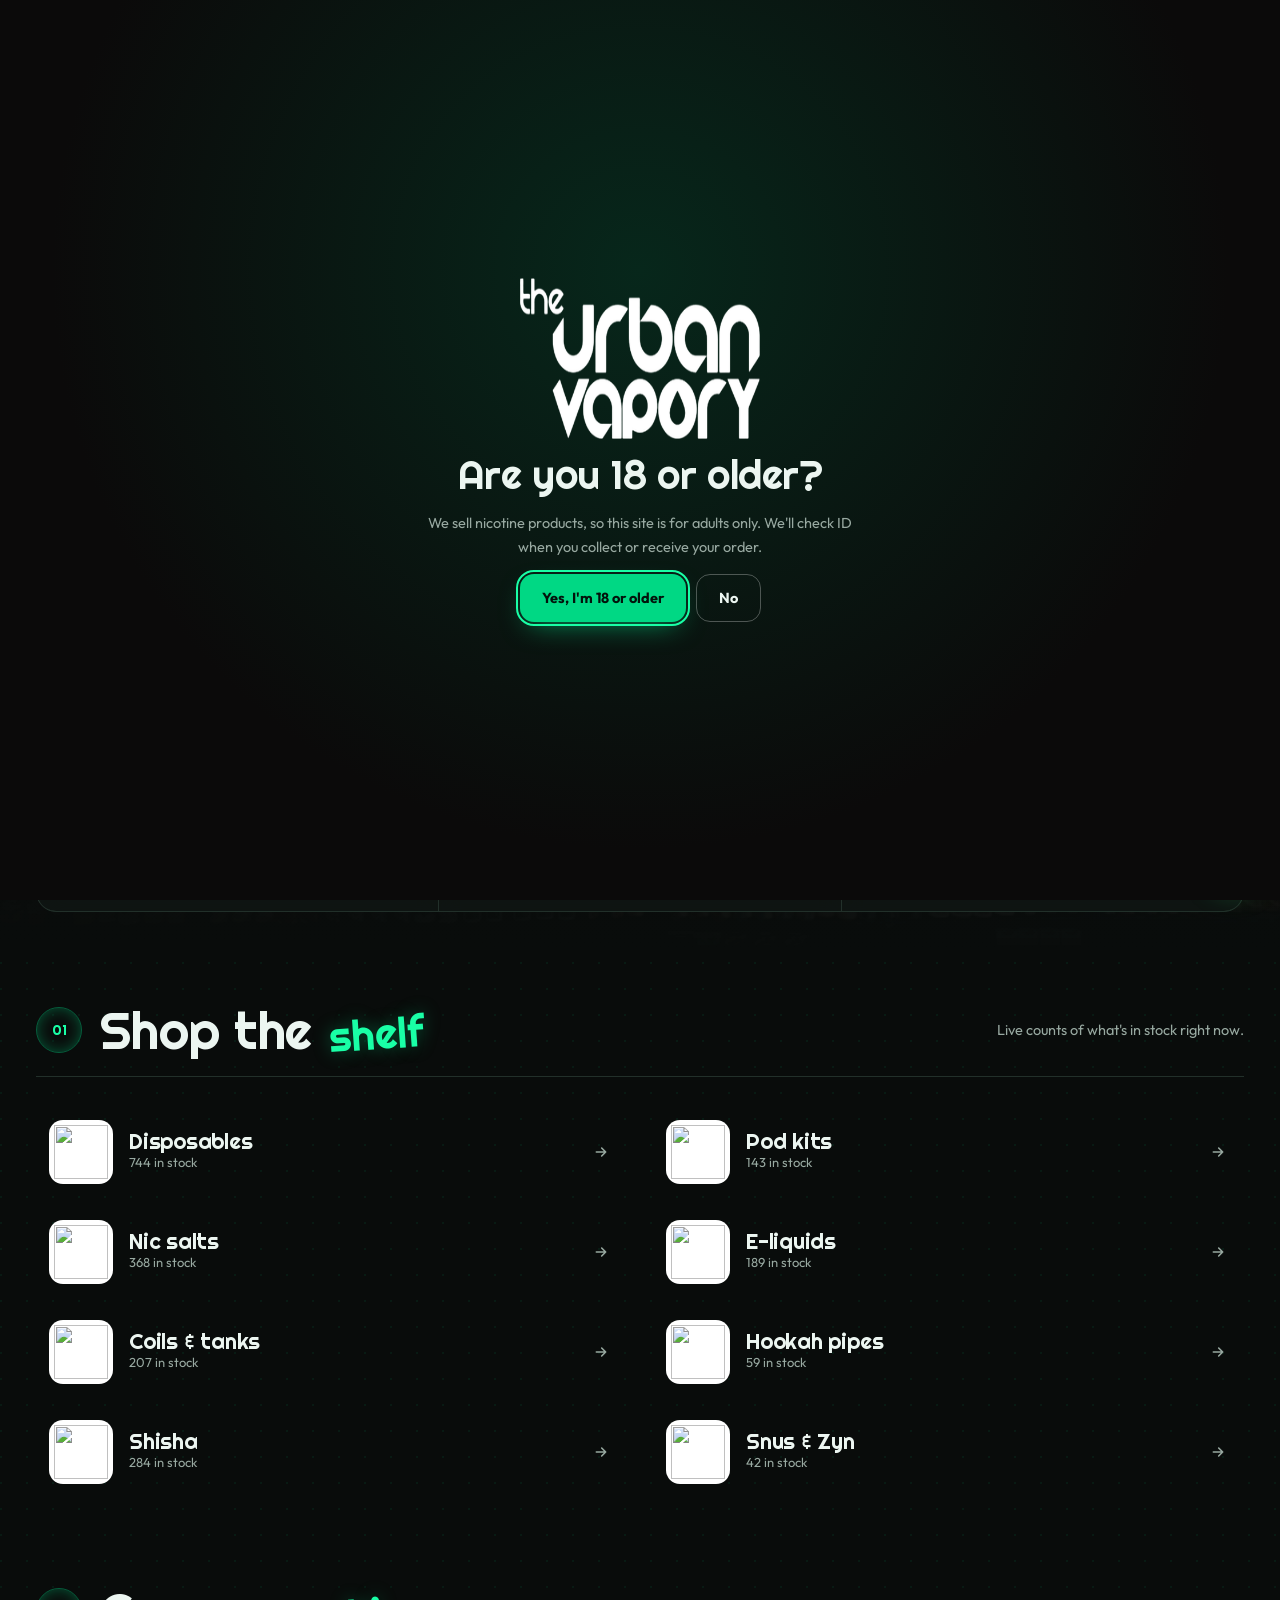
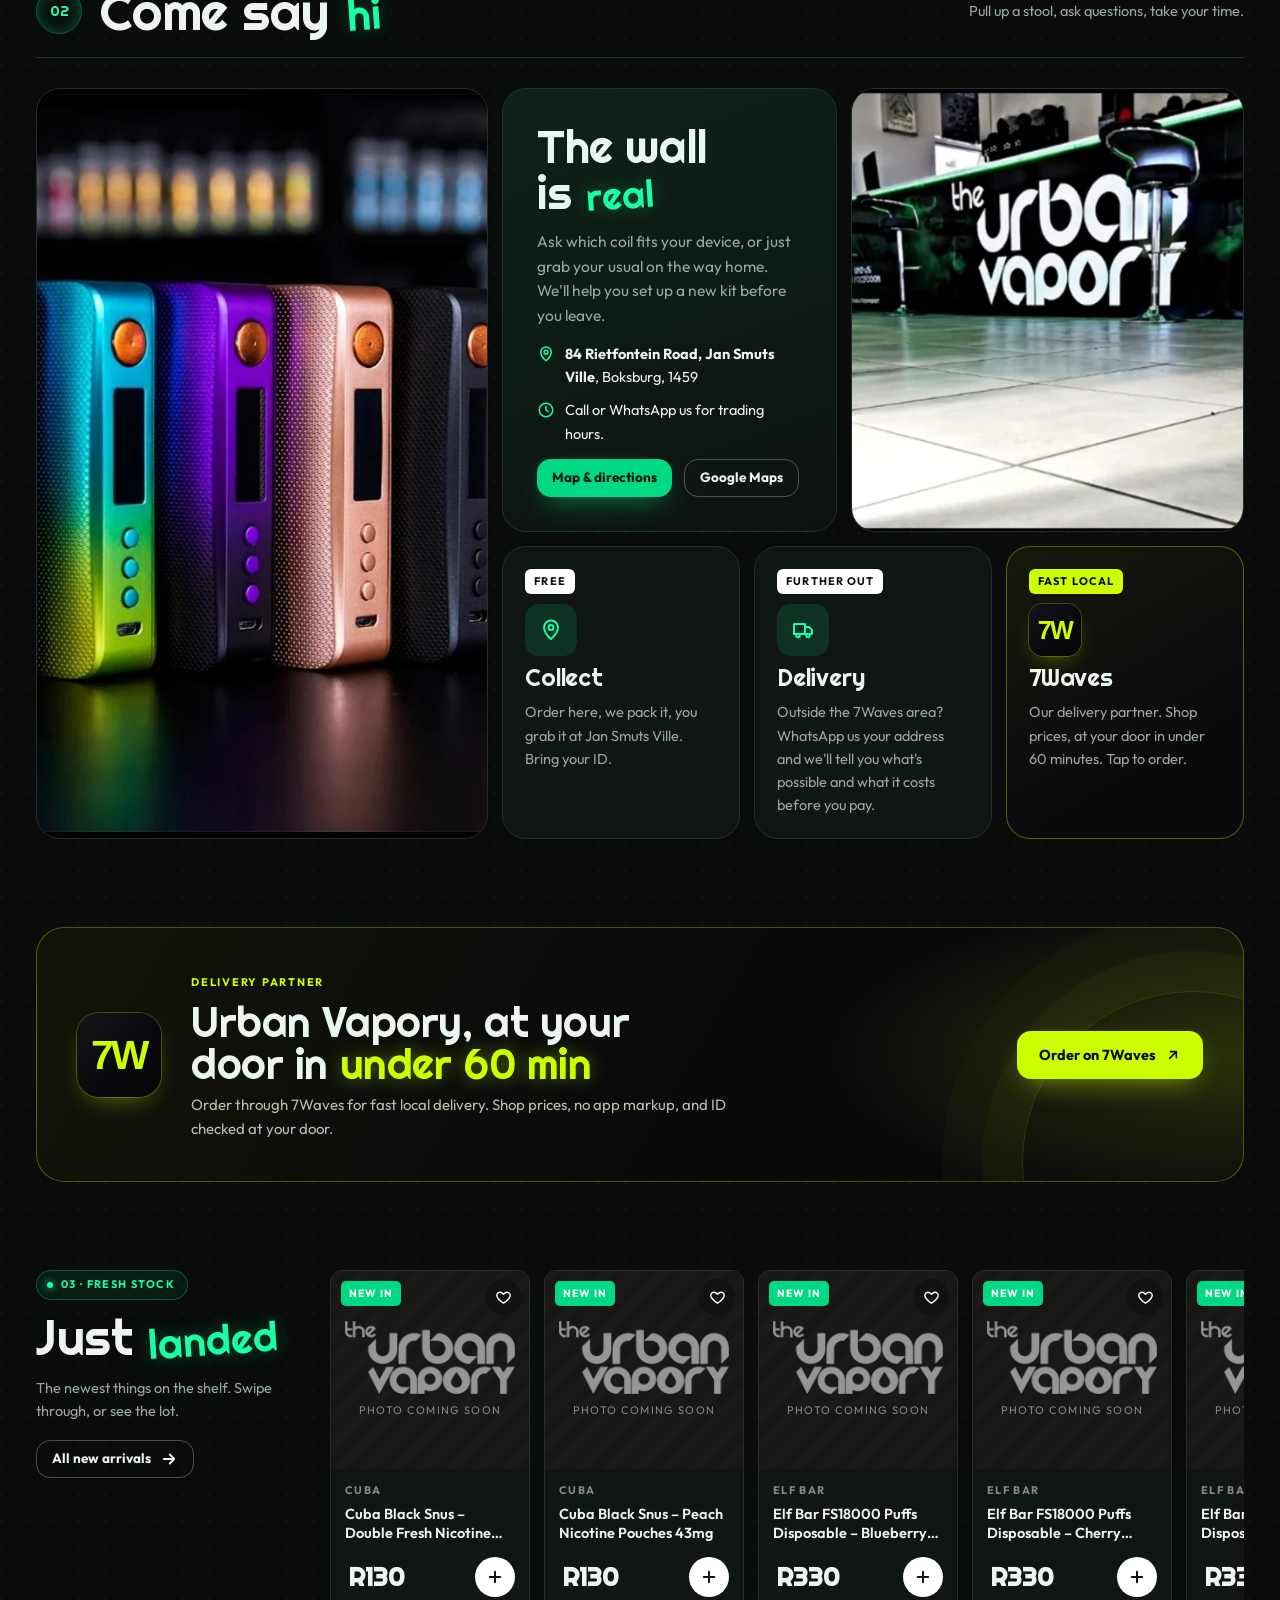
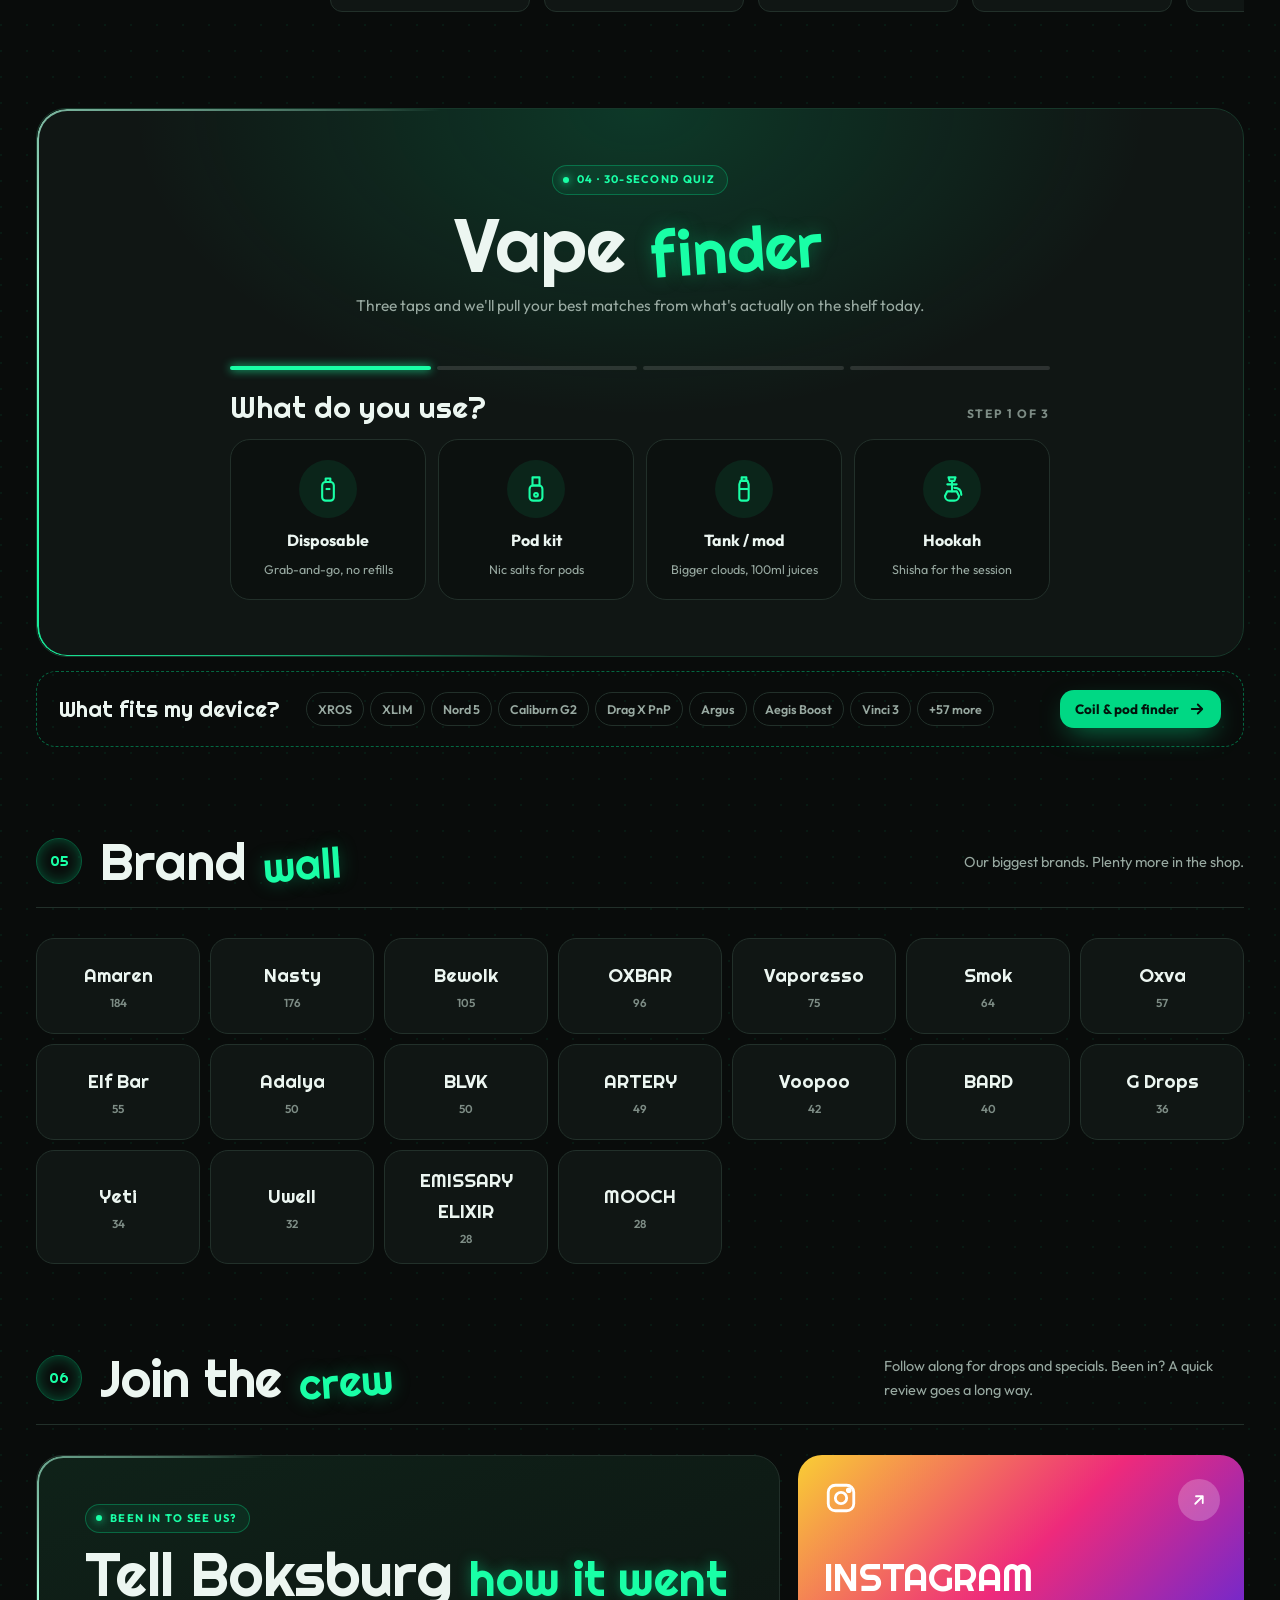
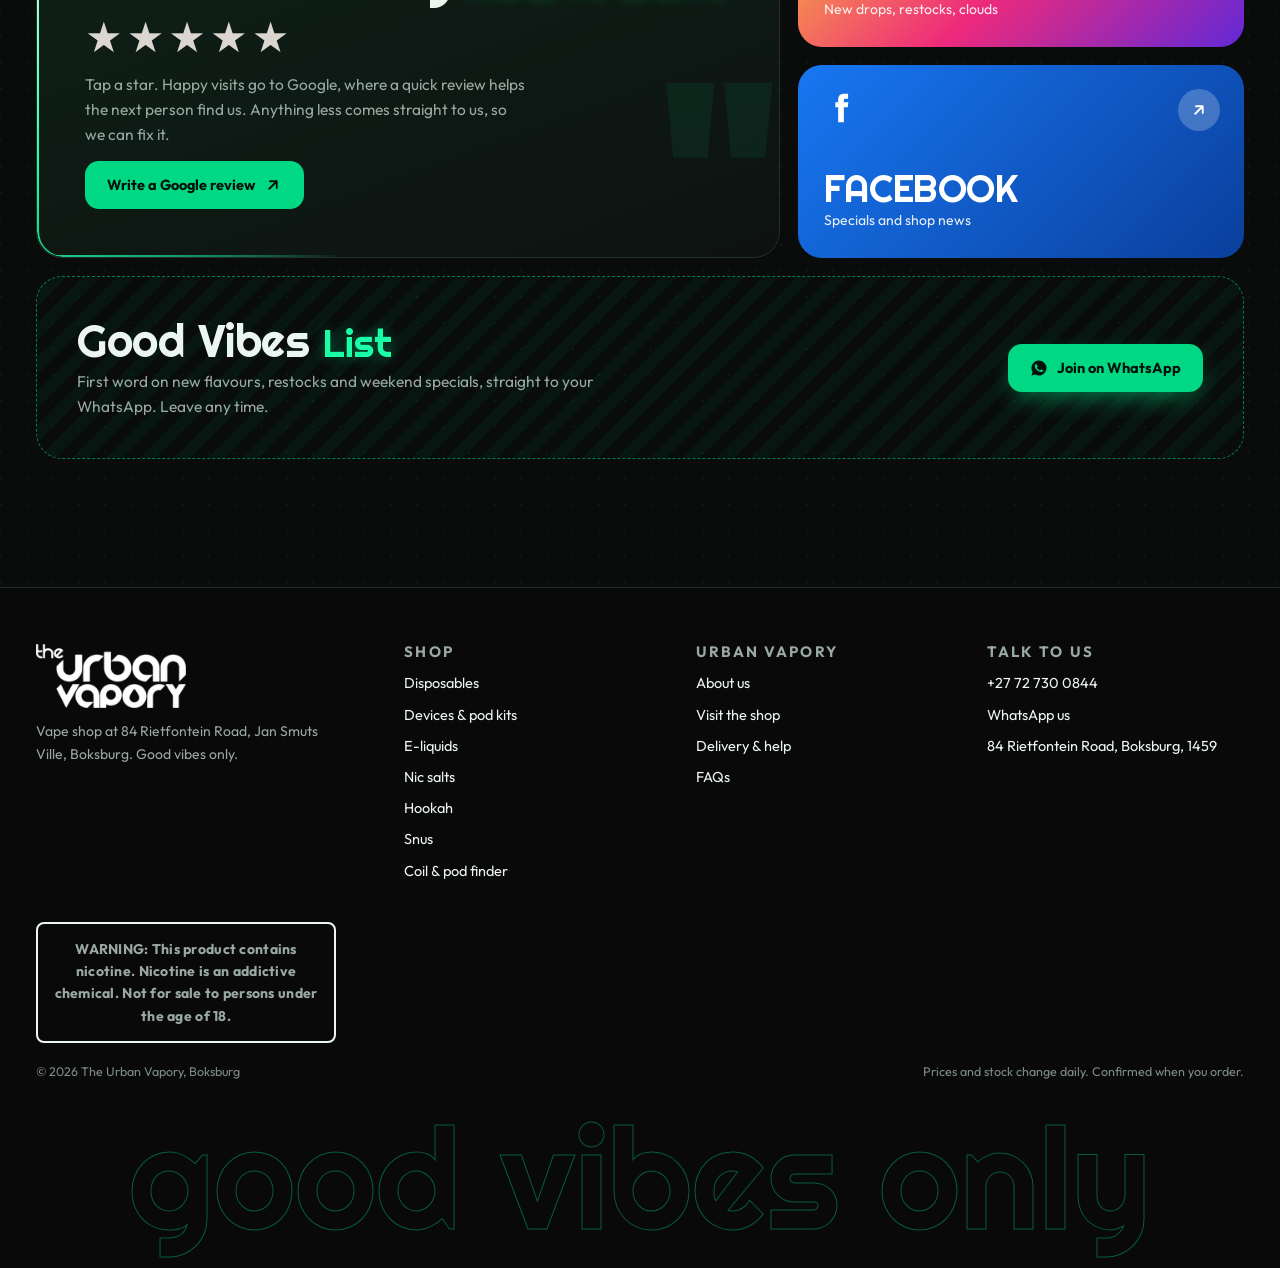
==== commit 585ad4c8: "Add 7Waves as delivery partner: logo, home band, help and FAQ copy Co-Authored-By: Claude Opus 5.5 <" ====
--- a/index.html
+++ b/index.html
@@ -149,7 +149,7 @@
   <div class="wrap hx-in">
     <span class="tag fade">Jan Smuts Ville · Boksburg</span>
     <h1><span class="w"><span>Good</span></span> <span class="w"><span>vibes</span></span> <span class="script">only</span></h1>
-    <p class="lead fade d1">A vape shop on Rietfontein Road in Jan Smuts Ville, Boksburg. Mods, tanks and a whole wall of juices. Pop in, or order here and collect at the shop.</p>
+    <p class="lead fade d1">A vape shop on Rietfontein Road in Jan Smuts Ville, Boksburg. Mods, tanks and a whole wall of juices. Pop in, order here and collect, or get it to your door with <b>7Waves</b>.</p>
     <div class="ctas fade d2">
       <a class="btn btn-red" href="shop.html">Shop what's in stock <span data-i="arrow"></span></a>
       <a class="btn btn-line" href="#finder">Find my flavour</a>
@@ -187,11 +187,21 @@
       <div class="b-ways">
         <div class="dopts">
           <div class="dopt rv"><span class="pill">Free</span><div class="ic" data-ic="pin"></div><h3>Collect</h3><p>Order here, we pack it, you grab it at Jan Smuts Ville. Bring your ID.</p></div>
-          <div class="dopt rv"><span class="pill">Just ask</span><div class="ic" data-ic="truck"></div><h3>Delivery</h3><p>Want it delivered? WhatsApp us your address and we'll tell you what's possible and what it costs before you pay.</p></div>
-          <a class="dopt wv rv" data-f="partner" id="wave-card" target="_blank" rel="noopener"><span class="pill">Fast local</span><div class="ic" data-ic="out"></div><h3>7Waves</h3><p>Our delivery partner brings it to your door, at shop prices. Tap to open 7Waves.</p></a>
+          <div class="dopt rv"><span class="pill">Further out</span><div class="ic" data-ic="truck"></div><h3>Delivery</h3><p>Outside the 7Waves area? WhatsApp us your address and we'll tell you what's possible and what it costs before you pay.</p></div>
+          <a class="dopt wv rv" data-f="partner" id="wave-card" target="_blank" rel="noopener"><span class="pill">Fast local</span><img class="wv-logo" src="assets/img/7waves.svg" alt="7Waves" width="52" height="52"><h3>7Waves</h3><p>Our delivery partner. Shop prices, at your door in under 60 minutes. Tap to order.</p></a>
         </div>
       </div>
     </div>
+  </div>
+</section>
+
+<section class="sec" style="padding-top:0" data-f="partner">
+  <div class="wrap">
+    <a class="wv-band rv" id="wave-band" target="_blank" rel="noopener">
+      <img class="wv-logo lg" src="assets/img/7waves.svg" alt="7Waves" width="84" height="84">
+      <div class="wv-txt"><span class="wv-kick">Delivery partner</span><h2>Urban Vapory, at your door in <span>under 60 min</span></h2><p>Order through 7Waves for fast local delivery. Shop prices, no app markup, and ID checked at your door.</p></div>
+      <span class="btn wv-btn">Order on 7Waves <span data-i="out"></span></span>
+    </a>
   </div>
 </section>
 
@@ -237,6 +247,7 @@
 $$("[data-ic]").forEach((el) => (el.innerHTML = I[el.dataset.ic]));
 $("#dir-btn").href = mapsLink;
 $("#wave-card").href = waveLink();
+$("#wave-band").href = waveLink();
 $("#fitchips").innerHTML = ["XROS", "XLIM", "Nord 5", "Caliburn G2", "Drag X PnP", "Argus", "Aegis Boost", "Vinci 3"].map((d) => `<span>${d}</span>`).join("") + "<span>+57 more</span>";
 
 const fmt = (n) => n.toLocaleString("en-ZA").replace(/ /g, " ");
--- a/assets/site.css
+++ b/assets/site.css
@@ -508,3 +508,29 @@
 .rev .q{font-family:var(--head)}
 .soc{border-radius:24px}
 .dopt h3,.way h3,.cat h3{text-transform:none}
+
+/* 7Waves partner: their black and lime */
+.wv-logo{width:52px;height:52px;border-radius:14px;box-shadow:0 0 0 1px rgba(204,255,0,.25),0 10px 24px -10px rgba(204,255,0,.45)}
+.wv-logo.lg{width:84px;height:84px;border-radius:22px;flex:none}
+.dopt.wv,.way.wv,.paper .way.wv{background:linear-gradient(150deg,#16180c,#0a0a0d 70%)!important;border-color:rgba(204,255,0,.35)!important}
+.dopt.wv:hover{border-color:#ccff00!important}
+.dopt.wv .pill{background:#ccff00;color:#0a0a0d}
+.way.wv .wv-logo{margin-bottom:6px}
+.btn-wave,.wv-btn{background:#ccff00;color:#0a0a0d;box-shadow:0 10px 28px -10px rgba(204,255,0,.6)}
+.btn-wave:hover,.wv-btn:hover{background:#e0ff4d}
+.wavebox{background:linear-gradient(150deg,#16180c,#0a0a0d);border-color:rgba(204,255,0,.35);color:#e4ecc4}
+.wv-band{position:relative;overflow:hidden;display:flex;align-items:center;gap:22px 30px;flex-wrap:wrap;padding:clamp(22px,4vw,40px);border-radius:28px;background:radial-gradient(ellipse 50% 90% at 100% 50%,rgba(204,255,0,.16),transparent 70%),linear-gradient(120deg,#121409,#09090c 60%);border:1px solid rgba(204,255,0,.3);transition:border-color .3s,transform .3s var(--ease)}
+.wv-band:hover{border-color:#ccff00;transform:translateY(-3px)}
+.wv-band::after{content:"";position:absolute;inset:auto -10% -60% auto;width:340px;height:340px;border-radius:50%;border:1px solid rgba(204,255,0,.15);box-shadow:0 0 0 40px rgba(204,255,0,.03),0 0 0 80px rgba(204,255,0,.02);pointer-events:none}
+.wv-txt{flex:1;min-width:240px}
+.wv-kick{font-size:11px;font-weight:700;letter-spacing:.16em;text-transform:uppercase;color:#ccff00}
+.wv-band h2{font-size:clamp(28px,3.4vw,42px);margin:8px 0 8px}
+.wv-band h2 span{color:#ccff00;text-shadow:0 0 18px rgba(204,255,0,.4)}
+.wv-band p{color:#b9bfa8;max-width:560px;font-size:15px}
+.wv-btn{position:relative;z-index:1}
+.wv-btn svg{width:16px;height:16px}
+.b-ways .dopts{grid-template-columns:repeat(3,1fr)}
+.b-ways .dopt{padding:22px}
+.b-ways .dopt h3{font-size:24px}
+@media (max-width:700px){.b-ways .dopts{grid-template-columns:1fr}.wv-logo.lg{width:64px;height:64px;border-radius:18px}}
+.bento .wv-logo{width:52px;height:52px;object-fit:contain}
